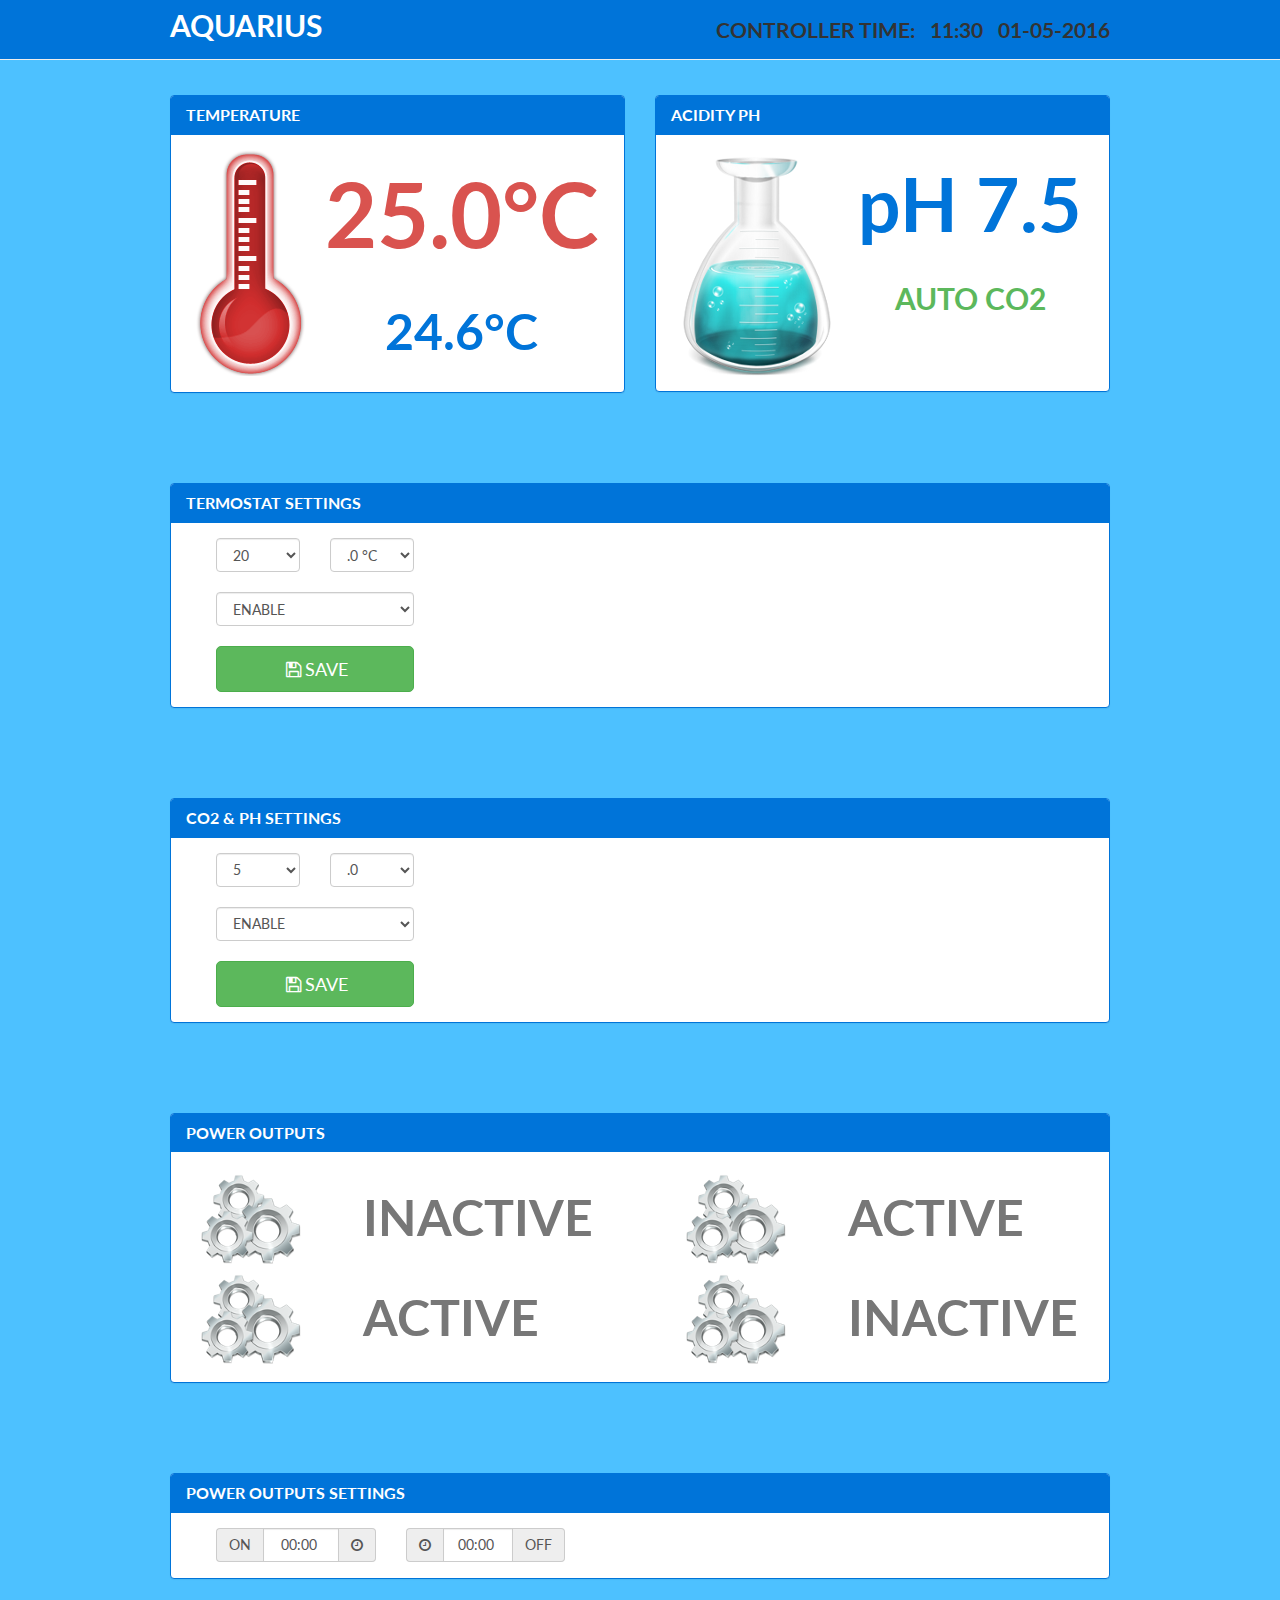
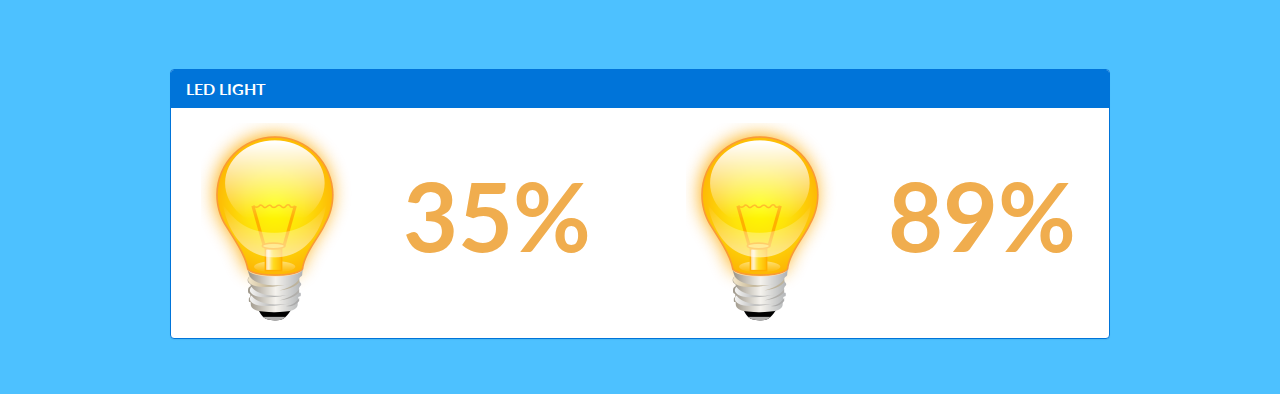
==== strona/index.html @ c43261ed "Fix picker location" ====
<html><head>
    <meta name="keywords" content="">
    <meta name="description" content="Your aqua controller">
    <title>AQUARIUS</title>
    <meta charset="utf-8">
    <meta name="viewport" content="width=device-width, initial-scale=1">
    <script type="text/javascript" src="bootstrap/jquery.min.js"></script>
    <script type="text/javascript" src="bootstrap/bootstrap.min.js"></script>
    <link href="http://cdnjs.cloudflare.com/ajax/libs/font-awesome/4.3.0/css/font-awesome.min.css" rel="stylesheet" type="text/css">
    <!-- ClockPicker Stylesheet <link rel="stylesheet" type="text/css" href="clock/bootstrap.min.css">-->
    <link rel="stylesheet" type="text/css" href="bootstrap/bootstrap-clockpicker.min.css">
    <script type="text/javascript" src="bootstrap/bootstrap-clockpicker.min.js"></script>
    <link href="style.css" rel="stylesheet" type="text/css">
  </head><body>
    <div class="navbar navbar-default navbar-static-top bg-navibar">
      <div class="container">
        <div class="navbar-header">
          <button type="button" class="navbar-toggle" data-toggle="collapse" data-target="#navbar-ex-collapse">
            <span class="sr-only">Toggle navigation</span>
            <span class="icon-bar"></span>
            <span class="icon-bar"></span>
            <span class="icon-bar"></span>
          </button>
          <a class="navbar-brand logo" href="#testHide" data-toggle="collapse"><span style="color: white"><b>AQUARIUS</b></span></a>
        </div>
        <div class="collapse navbar-collapse" id="navbar-ex-collapse">
          <ul class="nav navbar-nav navbar-right"></ul>
          <p class="lead navbar-right navbar-text" id="date-tx">
            <b>01-05-2016</b>
          </p>
          <p class="lead navbar-right navbar-text" id="hour_tx">
            <b>11:30</b>
          </p>
          <p class="lead navbar-right navbar-text">
            <b>CONTROLLER TIME:</b>
          </p>
        </div>
      </div>
    </div>
    <div class="section section-info text-justify bg-navibar">
      <div class="container">
        <div class="row">
          <div class="col-md-6 ">
            <div class="panel panel-primary">
              <div class="panel-heading">
                <h3 class="panel-title">
                  <b>TEMPERATURE</b>
                </h3>
              </div>
              <div class="panel-body">
                <img src="img\thermometer.png" class="img-responsive pull-left">
                <p id="temp_tx" class="lead text-center text-danger tx-temp">
                  <b>25.0°C</b>
                </p>
                <p class="text-center text-primary tx-thermostat" id="termo_tx">
                  <b>24.6°C</b>
                </p>
              </div>
            </div>
          </div>
          <div class="col-md-6 text-center">
            <div class="panel panel-primary bg-creme">
              <div class="panel-heading">
                <h3 class="panel-title text-left">
                  <b>ACIDITY PH</b>
                </h3>
              </div>
              <div class="panel-body">
                <img src="img\bg_ph.png" class="img-responsive pull-left">
                <p class="text-primary tx-ph" id="ph_tx">
                  <b>pH 7.5</b>
                </p>
                <p class="text-success tx-co2" id="co2_tx">
                  <b>AUTO CO2</b>
                </p>
              </div>
            </div>
          </div>
        </div>
      </div>
    </div>

    <div class="section section-info collapses" id="testHide">
      <div class="container">
        <div class="row">
          <div class="col-md-12">
            <div class="panel panel-primary ">
              <div class="panel-heading">
                <h3 class="panel-title">
                  <b>TERMOSTAT SETTINGS</b>
                </h3>
              </div>
              <div class="panel-body ">
				<div class="container ">	
				  <div class="row">
				  <div class="col-md-6">
     
					<div class="col-md-3">
					  <select class="form-control">
                        <option>20</option>
                        <option>21</option>
                        <option>22</option>
                        <option>23</option>
                        <option>24</option>
                        <option>25</option>
                        <option>26</option>
                        <option>27</option>
                        <option>28</option>
                        <option>29</option>
                        <option>30</option>
                        <option>31</option>
                        <option>32</option>
                        <option>33</option>
                        <option>34</option>
                        <option>35</option>
                      </select>
					</div>
      
                    <div class="col-md-3">
                      <select class="form-control">
                        <option>.0 °C</option>
                        <option>.1 °C</option>
                        <option>.2 °C</option>
                        <option>.3 °C</option>
                        <option>.4 °C</option>
                        <option>.5 °C</option>
                        <option>.6 °C</option>
                        <option>.7 °C</option>
                        <option>.8 °C</option>
                        <option>.9 °C</option>
                      </select>
                    </div>
                  </div>
				  </div>
  
  				  <br/>
				  <div class="row">
				  <div class="col-md-6">

					<div class="col-md-6">
                      <select class="form-control">
                        <option>ENABLE</option>
                        <option>DISABLE</option>
                      </select>
					</div>
				  </div>
				  </div>
					
				  <br />
				  <div class="row">
				  <div class="col-md-6">
					
					<div class="col-md-6">
					  <button type="submit" class="btn btn-block btn-lg btn-success">
                        <i class="fa fa-fw fa-md fa-save"></i>SAVE</button>
					</div>
				  </div>
				  </div>


				  </div>
				</div>
				</div>
			  </div>
			</div>
		  </div>
		</div>
	</div>
	
    <div class="section section-info">
        <div class="container ">
          <div class="row ">
            <div class="col-md-12 ">
              <div class="panel panel-primary " id="ph_settings ">
                <div class="panel-heading ">
                  <h3 class="panel-title ">
                    <b>CO2 &amp; PH SETTINGS</b>
                  </h3>
                </div>
                <div class="panel-body ">
                  <div class="container ">	
				  <div class="row">
				  <div class="col-md-6">
					
					<div class="col-md-3">
					  <select class="form-control">
						<option>5</option>
						<option>6</option>
						<option>7</option>
						<option>8</option>
						<option>9</option>
						<option>10</option>
					  </select>
					</div>
					
					<div class="col-md-3">
                      <select class="form-control">
                        <option>.0</option>
                        <option>.5</option>
                      </select>
					</div>

					</div>
                    </div>
					<br/>
				  <div class="row">
				  <div class="col-md-6">

					<div class="col-md-6">
                      <select class="form-control">
                        <option>ENABLE</option>
                        <option>DISABLE</option>
                      </select>
					</div>
				  </div>
				  </div>
					
				  <br />
				  <div class="row">
				  <div class="col-md-6">
					
					<div class="col-md-6">
					  <button type="submit" class="btn btn-block btn-lg btn-success">
                        <i class="fa fa-fw fa-md fa-save"></i>SAVE</button>
					</div>
				  </div>
				  </div>


				  </div>
				</div>
				</div>
			  </div>
			</div>
		  </div>
		</div>
	</div>
	

	
	
    <div class="section section-info">

        <div class="container ">
          <div class="row ">
            <div class="col-md-12 ">
              <div class="panel panel-primary " id="power_out ">
                <div class="panel-heading ">
                  <h3 class="panel-title ">
                    <b>POWER OUTPUTS</b>
                  </h3>
                </div>
                <div class="panel-body ">
                  <div class="container ">
                    <div class="row ">
                      <div class="col-md-6 ">
                        <div class="row ">
                          <div class="col-md-4 ">
                            <img src="img\settings2.png " class="img-responsive
        pull-left ">
                          </div>
                          <div class="col-md-7 ">
                            <p class="text-muted tx-out " id="out1_tx ">
                              <b>INACTIVE</b>
                            </p>
                          </div>
                        </div>
                        <div class="row ">
                          <div class="col-md-4 ">
                            <img src="img\settings2.png " class="img-responsive
        pull-left ">
                          </div>
                          <div class="col-md-7 ">
                            <p class="text-muted tx-out " id="out2_tx ">
                              <b>ACTIVE</b>
                            </p>
                          </div>
                        </div>
                      </div>
                      <div class="col-md-6 ">
                        <div class="row ">
                          <div class="col-md-4 ">
                            <img src="img\settings2.png " class="img-responsive
        pull-left ">
                          </div>
                          <div class="col-md-7 ">
                            <p class="text-muted tx-out " id="out3_tx ">
                              <b>ACTIVE</b>
                            </p>
                          </div>
                        </div>
                        <div class="row ">
                          <div class="col-md-4 ">
                            <img src="img\settings2.png " class="img-responsive
        pull-left ">
                          </div>
                          <div class="col-md-7 ">
                            <p class="text-muted tx-out " id="out4_tx ">
                              <b>INACTIVE</b>
                            </p>
                          </div>
                        </div>
                      </div>
                    </div>
                  </div>
                </div>
              </div>
            </div>
          </div>
        </div>
      </div>
      <div class="section section-info " id="power_out_settings ">
        <div class="container ">
          <div class="row ">
            <div class="col-md-12 ">
              <div class="panel panel-primary " id="power_out ">
                <div class="panel-heading ">
                  <h3 class="panel-title ">
                    <b>POWER OUTPUTS SETTINGS</b>
                  </h3>
                </div>
                <div class="panel-body ">
                  <div class="container ">
                    <div class="row ">
                      <div class="col-md-6 ">
                          <div class="col-md-5 ">
                            <div class="input-group clockpicker" data-placement="bottom" data-align="top" data-autoclose="true">
                              <span class="input-group-addon ">ON</span>
                              <input type="text " class="form-control text-center " value="00:00 "/>
                              <span class="input-group-addon fa fa-2x fa-clock-o fa-fw text-primary "></span>
                            </div>
                          </div>

                          <div class="col-md-5 ">
                            <div class="input-group clockpicker" data-placement="bottom" data-align="top" data-autoclose="true">
                              <span class="input-group-addon fa fa-2x fa-clock-o fa-fw text-primary"></span>
                              <input type="text " class="form-control text-center " value="00:00 "/>
                              <span class="input-group-addon ">OFF</span>
                            </div>
                          </div>
					  </div>
					</div>
					
					
					<div class="row ">
					  <div class="col-md-11 "></div>
					</div>
                    </div>
                  </div>
                </div>
              </div>
            </div>
          </div>
        </div>

		
      <div class="section section-info text-justify ">
        <div class="container ">
          <div class="row ">
            <div class="col-md-12 ">
              <div class="panel panel-primary " id="power_out ">
                <div class="panel-heading ">
                  <h3 class="panel-title ">
                    <b>LED LIGHT</b>
                  </h3>
                </div>
                <div class="panel-body ">
                  <div class="container ">
                    <div class="row ">
                      <div class="col-md-6 ">
                        <div class="row ">
                          <div class="col-md-5 ">
                            <img src="img\led1.png " class="img-responsive
        pull-left ">
                          </div>
                          <div class="col-md-6 ">
                            <p class="text-left text-warning tx-led
        " id="led1_tx ">
                              <b>35%</b>
                            </p>
                          </div>
                        </div>
                      </div>
                      <div class="col-md-6 ">
                        <div class="row ">
                          <div class="col-md-5 ">
                            <img src="img\led1.png " class="img-responsive
        pull-left ">
                          </div>
                          <div class="col-md-5 ">
                            <p class="text-left text-warning tx-led
        " id="led2_tx ">
                              <b>89%</b>
                            </p>
                          </div>
                        </div>
                      </div>
                    </div>
                  </div>
                </div>
              </div>
            </div>
          </div>
        </div>
      </div>
      <script type="text/javascript ">
        $('.clockpicker').clockpicker();
      </script>
    
  

</body></html>
---- strona/style.css ----
@import url('https://fonts.googleapis.com/css?family=Lato|Lato');
/*!
 * Default theme for Pingendo 
 * Homepage: http://pingendo.com  
 * Copyright 2015 Pingendo 
 * Licensed under MIT 
 * Based on Bootstrap v3.3.4
*/
/* Add custom CSS classes here 
 * 
 * img {
 *   box-shadow : 0px 0px 10px black !important;
 * }
*/
/*! normalize.css v3.0.2 | MIT License | git.io/normalize */
html {
  font-family: sans-serif;
  -ms-text-size-adjust: 100%;
  -webkit-text-size-adjust: 100%;
}
body {
  margin: 0;
}
article,
aside,
details,
figcaption,
figure,
footer,
header,
hgroup,
main,
menu,
nav,
section,
summary {
  display: block;
}
audio,
canvas,
progress,
video {
  display: inline-block;
  vertical-align: baseline;
}
audio:not([controls]) {
  display: none;
  height: 0;
}
[hidden],
template {
  display: none;
}
a {
  background-color: transparent;
}
a:active,
a:hover {
  outline: 0;
}
abbr[title] {
  border-bottom: 1px dotted;
}
b,
strong {
  font-weight: bold;
}
dfn {
  font-style: italic;
}
h1 {
  font-size: 2em;
  margin: 0.67em 0;
}
mark {
  background: #ff0;
  color: #000;
}
small {
  font-size: 80%;
}
sub,
sup {
  font-size: 75%;
  line-height: 0;
  position: relative;
  vertical-align: baseline;
}
sup {
  top: -0.5em;
}
sub {
  bottom: -0.25em;
}
img {
  border: 0;
}
svg:not(:root) {
  overflow: hidden;
}
figure {
  margin: 1em 40px;
}
hr {
  -moz-box-sizing: content-box;
  box-sizing: content-box;
  height: 0;
}
pre {
  overflow: auto;
}
code,
kbd,
pre,
samp {
  font-family: monospace, monospace;
  font-size: 1em;
}
button,
input,
optgroup,
select,
textarea {
  color: inherit;
  font: inherit;
  margin: 0;
}
button {
  overflow: visible;
}
button,
select {
  text-transform: none;
}
button,
html input[type="button"],
input[type="reset"],
input[type="submit"] {
  -webkit-appearance: button;
  cursor: pointer;
}
button[disabled],
html input[disabled] {
  cursor: default;
}
button::-moz-focus-inner,
input::-moz-focus-inner {
  border: 0;
  padding: 0;
}
input {
  line-height: normal;
}
input[type="checkbox"],
input[type="radio"] {
  box-sizing: border-box;
  padding: 0;
}
input[type="number"]::-webkit-inner-spin-button,
input[type="number"]::-webkit-outer-spin-button {
  height: auto;
}
input[type="search"] {
  -webkit-appearance: textfield;
  -moz-box-sizing: content-box;
  -webkit-box-sizing: content-box;
  box-sizing: content-box;
}
input[type="search"]::-webkit-search-cancel-button,
input[type="search"]::-webkit-search-decoration {
  -webkit-appearance: none;
}
fieldset {
  border: 1px solid #c0c0c0;
  margin: 0 2px;
  padding: 0.35em 0.625em 0.75em;
}
legend {
  border: 0;
  padding: 0;
}
textarea {
  overflow: auto;
}
optgroup {
  font-weight: bold;
}
table {
  border-collapse: collapse;
  border-spacing: 0;
}
td,
th {
  padding: 0;
}
/*! Source: https://github.com/h5bp/html5-boilerplate/blob/master/src/css/main.css */
@media print {
  *,
  *:before,
  *:after {
    background: transparent !important;
    color: #000 !important;
    box-shadow: none !important;
    text-shadow: none !important;
  }
  a,
  a:visited {
    text-decoration: underline;
  }
  a[href]:after {
    content: " (" attr(href) ")";
  }
  abbr[title]:after {
    content: " (" attr(title) ")";
  }
  a[href^="#"]:after,
  a[href^="javascript:"]:after {
    content: "";
  }
  pre,
  blockquote {
    border: 1px solid #999;
    page-break-inside: avoid;
  }
  thead {
    display: table-header-group;
  }
  tr,
  img {
    page-break-inside: avoid;
  }
  img {
    max-width: 100% !important;
  }
  p,
  h2,
  h3 {
    orphans: 3;
    widows: 3;
  }
  h2,
  h3 {
    page-break-after: avoid;
  }
  select {
    background: #fff !important;
  }
  .navbar {
    display: none;
  }
  .btn > .caret,
  .dropup > .btn > .caret {
    border-top-color: #000 !important;
  }
  .label {
    border: 1px solid #000;
  }
  .table {
    border-collapse: collapse !important;
  }
  .table td,
  .table th {
    background-color: #fff !important;
  }
  .table-bordered th,
  .table-bordered td {
    border: 1px solid #ddd !important;
  }
}
@font-face {
  font-family: 'Glyphicons Halflings';
  src: url('../fonts/glyphicons-halflings-regular.eot');
  src: url('../fonts/glyphicons-halflings-regular.eot?#iefix') format('embedded-opentype'), url('../fonts/glyphicons-halflings-regular.woff2') format('woff2'), url('../fonts/glyphicons-halflings-regular.woff') format('woff'), url('../fonts/glyphicons-halflings-regular.ttf') format('truetype'), url('../fonts/glyphicons-halflings-regular.svg#glyphicons_halflingsregular') format('svg');
}
.glyphicon {
  position: relative;
  top: 1px;
  display: inline-block;
  font-family: 'Glyphicons Halflings';
  font-style: normal;
  font-weight: normal;
  line-height: 1;
  -webkit-font-smoothing: antialiased;
  -moz-osx-font-smoothing: grayscale;
}
.glyphicon-asterisk:before {
  content: "\2a";
}
.glyphicon-plus:before {
  content: "\2b";
}
.glyphicon-euro:before,
.glyphicon-eur:before {
  content: "\20ac";
}
.glyphicon-minus:before {
  content: "\2212";
}
.glyphicon-cloud:before {
  content: "\2601";
}
.glyphicon-envelope:before {
  content: "\2709";
}
.glyphicon-pencil:before {
  content: "\270f";
}
.glyphicon-glass:before {
  content: "\e001";
}
.glyphicon-music:before {
  content: "\e002";
}
.glyphicon-search:before {
  content: "\e003";
}
.glyphicon-heart:before {
  content: "\e005";
}
.glyphicon-star:before {
  content: "\e006";
}
.glyphicon-star-empty:before {
  content: "\e007";
}
.glyphicon-user:before {
  content: "\e008";
}
.glyphicon-film:before {
  content: "\e009";
}
.glyphicon-th-large:before {
  content: "\e010";
}
.glyphicon-th:before {
  content: "\e011";
}
.glyphicon-th-list:before {
  content: "\e012";
}
.glyphicon-ok:before {
  content: "\e013";
}
.glyphicon-remove:before {
  content: "\e014";
}
.glyphicon-zoom-in:before {
  content: "\e015";
}
.glyphicon-zoom-out:before {
  content: "\e016";
}
.glyphicon-off:before {
  content: "\e017";
}
.glyphicon-signal:before {
  content: "\e018";
}
.glyphicon-cog:before {
  content: "\e019";
}
.glyphicon-trash:before {
  content: "\e020";
}
.glyphicon-home:before {
  content: "\e021";
}
.glyphicon-file:before {
  content: "\e022";
}
.glyphicon-time:before {
  content: "\e023";
}
.glyphicon-road:before {
  content: "\e024";
}
.glyphicon-download-alt:before {
  content: "\e025";
}
.glyphicon-download:before {
  content: "\e026";
}
.glyphicon-upload:before {
  content: "\e027";
}
.glyphicon-inbox:before {
  content: "\e028";
}
.glyphicon-play-circle:before {
  content: "\e029";
}
.glyphicon-repeat:before {
  content: "\e030";
}
.glyphicon-refresh:before {
  content: "\e031";
}
.glyphicon-list-alt:before {
  content: "\e032";
}
.glyphicon-lock:before {
  content: "\e033";
}
.glyphicon-flag:before {
  content: "\e034";
}
.glyphicon-headphones:before {
  content: "\e035";
}
.glyphicon-volume-off:before {
  content: "\e036";
}
.glyphicon-volume-down:before {
  content: "\e037";
}
.glyphicon-volume-up:before {
  content: "\e038";
}
.glyphicon-qrcode:before {
  content: "\e039";
}
.glyphicon-barcode:before {
  content: "\e040";
}
.glyphicon-tag:before {
  content: "\e041";
}
.glyphicon-tags:before {
  content: "\e042";
}
.glyphicon-book:before {
  content: "\e043";
}
.glyphicon-bookmark:before {
  content: "\e044";
}
.glyphicon-print:before {
  content: "\e045";
}
.glyphicon-camera:before {
  content: "\e046";
}
.glyphicon-font:before {
  content: "\e047";
}
.glyphicon-bold:before {
  content: "\e048";
}
.glyphicon-italic:before {
  content: "\e049";
}
.glyphicon-text-height:before {
  content: "\e050";
}
.glyphicon-text-width:before {
  content: "\e051";
}
.glyphicon-align-left:before {
  content: "\e052";
}
.glyphicon-align-center:before {
  content: "\e053";
}
.glyphicon-align-right:before {
  content: "\e054";
}
.glyphicon-align-justify:before {
  content: "\e055";
}
.glyphicon-list:before {
  content: "\e056";
}
.glyphicon-indent-left:before {
  content: "\e057";
}
.glyphicon-indent-right:before {
  content: "\e058";
}
.glyphicon-facetime-video:before {
  content: "\e059";
}
.glyphicon-picture:before {
  content: "\e060";
}
.glyphicon-map-marker:before {
  content: "\e062";
}
.glyphicon-adjust:before {
  content: "\e063";
}
.glyphicon-tint:before {
  content: "\e064";
}
.glyphicon-edit:before {
  content: "\e065";
}
.glyphicon-share:before {
  content: "\e066";
}
.glyphicon-check:before {
  content: "\e067";
}
.glyphicon-move:before {
  content: "\e068";
}
.glyphicon-step-backward:before {
  content: "\e069";
}
.glyphicon-fast-backward:before {
  content: "\e070";
}
.glyphicon-backward:before {
  content: "\e071";
}
.glyphicon-play:before {
  content: "\e072";
}
.glyphicon-pause:before {
  content: "\e073";
}
.glyphicon-stop:before {
  content: "\e074";
}
.glyphicon-forward:before {
  content: "\e075";
}
.glyphicon-fast-forward:before {
  content: "\e076";
}
.glyphicon-step-forward:before {
  content: "\e077";
}
.glyphicon-eject:before {
  content: "\e078";
}
.glyphicon-chevron-left:before {
  content: "\e079";
}
.glyphicon-chevron-right:before {
  content: "\e080";
}
.glyphicon-plus-sign:before {
  content: "\e081";
}
.glyphicon-minus-sign:before {
  content: "\e082";
}
.glyphicon-remove-sign:before {
  content: "\e083";
}
.glyphicon-ok-sign:before {
  content: "\e084";
}
.glyphicon-question-sign:before {
  content: "\e085";
}
.glyphicon-info-sign:before {
  content: "\e086";
}
.glyphicon-screenshot:before {
  content: "\e087";
}
.glyphicon-remove-circle:before {
  content: "\e088";
}
.glyphicon-ok-circle:before {
  content: "\e089";
}
.glyphicon-ban-circle:before {
  content: "\e090";
}
.glyphicon-arrow-left:before {
  content: "\e091";
}
.glyphicon-arrow-right:before {
  content: "\e092";
}
.glyphicon-arrow-up:before {
  content: "\e093";
}
.glyphicon-arrow-down:before {
  content: "\e094";
}
.glyphicon-share-alt:before {
  content: "\e095";
}
.glyphicon-resize-full:before {
  content: "\e096";
}
.glyphicon-resize-small:before {
  content: "\e097";
}
.glyphicon-exclamation-sign:before {
  content: "\e101";
}
.glyphicon-gift:before {
  content: "\e102";
}
.glyphicon-leaf:before {
  content: "\e103";
}
.glyphicon-fire:before {
  content: "\e104";
}
.glyphicon-eye-open:before {
  content: "\e105";
}
.glyphicon-eye-close:before {
  content: "\e106";
}
.glyphicon-warning-sign:before {
  content: "\e107";
}
.glyphicon-plane:before {
  content: "\e108";
}
.glyphicon-calendar:before {
  content: "\e109";
}
.glyphicon-random:before {
  content: "\e110";
}
.glyphicon-comment:before {
  content: "\e111";
}
.glyphicon-magnet:before {
  content: "\e112";
}
.glyphicon-chevron-up:before {
  content: "\e113";
}
.glyphicon-chevron-down:before {
  content: "\e114";
}
.glyphicon-retweet:before {
  content: "\e115";
}
.glyphicon-shopping-cart:before {
  content: "\e116";
}
.glyphicon-folder-close:before {
  content: "\e117";
}
.glyphicon-folder-open:before {
  content: "\e118";
}
.glyphicon-resize-vertical:before {
  content: "\e119";
}
.glyphicon-resize-horizontal:before {
  content: "\e120";
}
.glyphicon-hdd:before {
  content: "\e121";
}
.glyphicon-bullhorn:before {
  content: "\e122";
}
.glyphicon-bell:before {
  content: "\e123";
}
.glyphicon-certificate:before {
  content: "\e124";
}
.glyphicon-thumbs-up:before {
  content: "\e125";
}
.glyphicon-thumbs-down:before {
  content: "\e126";
}
.glyphicon-hand-right:before {
  content: "\e127";
}
.glyphicon-hand-left:before {
  content: "\e128";
}
.glyphicon-hand-up:before {
  content: "\e129";
}
.glyphicon-hand-down:before {
  content: "\e130";
}
.glyphicon-circle-arrow-right:before {
  content: "\e131";
}
.glyphicon-circle-arrow-left:before {
  content: "\e132";
}
.glyphicon-circle-arrow-up:before {
  content: "\e133";
}
.glyphicon-circle-arrow-down:before {
  content: "\e134";
}
.glyphicon-globe:before {
  content: "\e135";
}
.glyphicon-wrench:before {
  content: "\e136";
}
.glyphicon-tasks:before {
  content: "\e137";
}
.glyphicon-filter:before {
  content: "\e138";
}
.glyphicon-briefcase:before {
  content: "\e139";
}
.glyphicon-fullscreen:before {
  content: "\e140";
}
.glyphicon-dashboard:before {
  content: "\e141";
}
.glyphicon-paperclip:before {
  content: "\e142";
}
.glyphicon-heart-empty:before {
  content: "\e143";
}
.glyphicon-link:before {
  content: "\e144";
}
.glyphicon-phone:before {
  content: "\e145";
}
.glyphicon-pushpin:before {
  content: "\e146";
}
.glyphicon-usd:before {
  content: "\e148";
}
.glyphicon-gbp:before {
  content: "\e149";
}
.glyphicon-sort:before {
  content: "\e150";
}
.glyphicon-sort-by-alphabet:before {
  content: "\e151";
}
.glyphicon-sort-by-alphabet-alt:before {
  content: "\e152";
}
.glyphicon-sort-by-order:before {
  content: "\e153";
}
.glyphicon-sort-by-order-alt:before {
  content: "\e154";
}
.glyphicon-sort-by-attributes:before {
  content: "\e155";
}
.glyphicon-sort-by-attributes-alt:before {
  content: "\e156";
}
.glyphicon-unchecked:before {
  content: "\e157";
}
.glyphicon-expand:before {
  content: "\e158";
}
.glyphicon-collapse-down:before {
  content: "\e159";
}
.glyphicon-collapse-up:before {
  content: "\e160";
}
.glyphicon-log-in:before {
  content: "\e161";
}
.glyphicon-flash:before {
  content: "\e162";
}
.glyphicon-log-out:before {
  content: "\e163";
}
.glyphicon-new-window:before {
  content: "\e164";
}
.glyphicon-record:before {
  content: "\e165";
}
.glyphicon-save:before {
  content: "\e166";
}
.glyphicon-open:before {
  content: "\e167";
}
.glyphicon-saved:before {
  content: "\e168";
}
.glyphicon-import:before {
  content: "\e169";
}
.glyphicon-export:before {
  content: "\e170";
}
.glyphicon-send:before {
  content: "\e171";
}
.glyphicon-floppy-disk:before {
  content: "\e172";
}
.glyphicon-floppy-saved:before {
  content: "\e173";
}
.glyphicon-floppy-remove:before {
  content: "\e174";
}
.glyphicon-floppy-save:before {
  content: "\e175";
}
.glyphicon-floppy-open:before {
  content: "\e176";
}
.glyphicon-credit-card:before {
  content: "\e177";
}
.glyphicon-transfer:before {
  content: "\e178";
}
.glyphicon-cutlery:before {
  content: "\e179";
}
.glyphicon-header:before {
  content: "\e180";
}
.glyphicon-compressed:before {
  content: "\e181";
}
.glyphicon-earphone:before {
  content: "\e182";
}
.glyphicon-phone-alt:before {
  content: "\e183";
}
.glyphicon-tower:before {
  content: "\e184";
}
.glyphicon-stats:before {
  content: "\e185";
}
.glyphicon-sd-video:before {
  content: "\e186";
}
.glyphicon-hd-video:before {
  content: "\e187";
}
.glyphicon-subtitles:before {
  content: "\e188";
}
.glyphicon-sound-stereo:before {
  content: "\e189";
}
.glyphicon-sound-dolby:before {
  content: "\e190";
}
.glyphicon-sound-5-1:before {
  content: "\e191";
}
.glyphicon-sound-6-1:before {
  content: "\e192";
}
.glyphicon-sound-7-1:before {
  content: "\e193";
}
.glyphicon-copyright-mark:before {
  content: "\e194";
}
.glyphicon-registration-mark:before {
  content: "\e195";
}
.glyphicon-cloud-download:before {
  content: "\e197";
}
.glyphicon-cloud-upload:before {
  content: "\e198";
}
.glyphicon-tree-conifer:before {
  content: "\e199";
}
.glyphicon-tree-deciduous:before {
  content: "\e200";
}
.glyphicon-cd:before {
  content: "\e201";
}
.glyphicon-save-file:before {
  content: "\e202";
}
.glyphicon-open-file:before {
  content: "\e203";
}
.glyphicon-level-up:before {
  content: "\e204";
}
.glyphicon-copy:before {
  content: "\e205";
}
.glyphicon-paste:before {
  content: "\e206";
}
.glyphicon-alert:before {
  content: "\e209";
}
.glyphicon-equalizer:before {
  content: "\e210";
}
.glyphicon-king:before {
  content: "\e211";
}
.glyphicon-queen:before {
  content: "\e212";
}
.glyphicon-pawn:before {
  content: "\e213";
}
.glyphicon-bishop:before {
  content: "\e214";
}
.glyphicon-knight:before {
  content: "\e215";
}
.glyphicon-baby-formula:before {
  content: "\e216";
}
.glyphicon-tent:before {
  content: "\26fa";
}
.glyphicon-blackboard:before {
  content: "\e218";
}
.glyphicon-bed:before {
  content: "\e219";
}
.glyphicon-apple:before {
  content: "\f8ff";
}
.glyphicon-erase:before {
  content: "\e221";
}
.glyphicon-hourglass:before {
  content: "\231b";
}
.glyphicon-lamp:before {
  content: "\e223";
}
.glyphicon-duplicate:before {
  content: "\e224";
}
.glyphicon-piggy-bank:before {
  content: "\e225";
}
.glyphicon-scissors:before {
  content: "\e226";
}
.glyphicon-bitcoin:before {
  content: "\e227";
}
.glyphicon-btc:before {
  content: "\e227";
}
.glyphicon-xbt:before {
  content: "\e227";
}
.glyphicon-yen:before {
  content: "\00a5";
}
.glyphicon-jpy:before {
  content: "\00a5";
}
.glyphicon-ruble:before {
  content: "\20bd";
}
.glyphicon-rub:before {
  content: "\20bd";
}
.glyphicon-scale:before {
  content: "\e230";
}
.glyphicon-ice-lolly:before {
  content: "\e231";
}
.glyphicon-ice-lolly-tasted:before {
  content: "\e232";
}
.glyphicon-education:before {
  content: "\e233";
}
.glyphicon-option-horizontal:before {
  content: "\e234";
}
.glyphicon-option-vertical:before {
  content: "\e235";
}
.glyphicon-menu-hamburger:before {
  content: "\e236";
}
.glyphicon-modal-window:before {
  content: "\e237";
}
.glyphicon-oil:before {
  content: "\e238";
}
.glyphicon-grain:before {
  content: "\e239";
}
.glyphicon-sunglasses:before {
  content: "\e240";
}
.glyphicon-text-size:before {
  content: "\e241";
}
.glyphicon-text-color:before {
  content: "\e242";
}
.glyphicon-text-background:before {
  content: "\e243";
}
.glyphicon-object-align-top:before {
  content: "\e244";
}
.glyphicon-object-align-bottom:before {
  content: "\e245";
}
.glyphicon-object-align-horizontal:before {
  content: "\e246";
}
.glyphicon-object-align-left:before {
  content: "\e247";
}
.glyphicon-object-align-vertical:before {
  content: "\e248";
}
.glyphicon-object-align-right:before {
  content: "\e249";
}
.glyphicon-triangle-right:before {
  content: "\e250";
}
.glyphicon-triangle-left:before {
  content: "\e251";
}
.glyphicon-triangle-bottom:before {
  content: "\e252";
}
.glyphicon-triangle-top:before {
  content: "\e253";
}
.glyphicon-console:before {
  content: "\e254";
}
.glyphicon-superscript:before {
  content: "\e255";
}
.glyphicon-subscript:before {
  content: "\e256";
}
.glyphicon-menu-left:before {
  content: "\e257";
}
.glyphicon-menu-right:before {
  content: "\e258";
}
.glyphicon-menu-down:before {
  content: "\e259";
}
.glyphicon-menu-up:before {
  content: "\e260";
}
* {
  -webkit-box-sizing: border-box;
  -moz-box-sizing: border-box;
  box-sizing: border-box;
}
*:before,
*:after {
  -webkit-box-sizing: border-box;
  -moz-box-sizing: border-box;
  box-sizing: border-box;
}
html {
  font-size: 10px;
  -webkit-tap-highlight-color: rgba(0, 0, 0, 0);
}
body {
  font-family: Lato;
  font-size: 14px;
  line-height: 1.42857143;
  color: #333333;
  background-color: #ffffff;
}
input,
button,
select,
textarea {
  font-family: inherit;
  font-size: inherit;
  line-height: inherit;
}
a {
  color: #0074d9;
  text-decoration: none;
}
a:hover,
a:focus {
  color: #004b8d;
  text-decoration: underline;
}
a:focus {
  outline: thin dotted;
  outline: 5px auto -webkit-focus-ring-color;
  outline-offset: -2px;
}
figure {
  margin: 0;
}
img {
  vertical-align: middle;
}
.img-responsive,
.thumbnail > img,
.thumbnail a > img,
.carousel-inner > .item > img,
.carousel-inner > .item > a > img {
  display: block;
  max-width: 100%;
  height: auto;
}
.img-rounded {
  border-radius: 5px;
}
.img-thumbnail {
  padding: 4px;
  line-height: 1.42857143;
  background-color: #ffffff;
  border: 1px solid #dddddd;
  border-radius: 4px;
  -webkit-transition: all 0.2s ease-in-out;
  -o-transition: all 0.2s ease-in-out;
  transition: all 0.2s ease-in-out;
  display: inline-block;
  max-width: 100%;
  height: auto;
}
.img-circle {
  border-radius: 50%;
}
hr {
  margin-top: 20px;
  margin-bottom: 20px;
  border: 0;
  border-top: 1px solid #eeeeee;
}
.sr-only {
  position: absolute;
  width: 1px;
  height: 1px;
  margin: -1px;
  padding: 0;
  overflow: hidden;
  clip: rect(0, 0, 0, 0);
  border: 0;
}
.sr-only-focusable:active,
.sr-only-focusable:focus {
  position: static;
  width: auto;
  height: auto;
  margin: 0;
  overflow: visible;
  clip: auto;
}
[role="button"] {
  cursor: pointer;
}
h1,
h2,
h3,
h4,
h5,
h6,
.h1,
.h2,
.h3,
.h4,
.h5,
.h6 {
  font-family: Lato;
  font-weight: 500;
  line-height: 1.1;
  color: inherit;
}
h1 small,
h2 small,
h3 small,
h4 small,
h5 small,
h6 small,
.h1 small,
.h2 small,
.h3 small,
.h4 small,
.h5 small,
.h6 small,
h1 .small,
h2 .small,
h3 .small,
h4 .small,
h5 .small,
h6 .small,
.h1 .small,
.h2 .small,
.h3 .small,
.h4 .small,
.h5 .small,
.h6 .small {
  font-weight: normal;
  line-height: 1;
  color: #777777;
}
h1,
.h1,
h2,
.h2,
h3,
.h3 {
  margin-top: 20px;
  margin-bottom: 10px;
}
h1 small,
.h1 small,
h2 small,
.h2 small,
h3 small,
.h3 small,
h1 .small,
.h1 .small,
h2 .small,
.h2 .small,
h3 .small,
.h3 .small {
  font-size: 65%;
}
h4,
.h4,
h5,
.h5,
h6,
.h6 {
  margin-top: 10px;
  margin-bottom: 10px;
}
h4 small,
.h4 small,
h5 small,
.h5 small,
h6 small,
.h6 small,
h4 .small,
.h4 .small,
h5 .small,
.h5 .small,
h6 .small,
.h6 .small {
  font-size: 75%;
}
h1,
.h1 {
  font-size: 36px;
}
h2,
.h2 {
  font-size: 30px;
}
h3,
.h3 {
  font-size: 24px;
}
h4,
.h4 {
  font-size: 18px;
}
h5,
.h5 {
  font-size: 14px;
}
h6,
.h6 {
  font-size: 12px;
}
p {
  margin: 0 0 10px;
}
.lead {
  margin-bottom: 20px;
  font-size: 16px;
  font-weight: 300;
  line-height: 1.4;
}
@media (min-width: 768px) {
  .lead {
    font-size: 21px;
  }
}
small,
.small {
  font-size: 85%;
}
mark,
.mark {
  background-color: #f8d9ac;
  padding: .2em;
}
.text-left {
  text-align: left;
}
.text-right {
  text-align: right;
}
.text-center {
  text-align: center;
}
.text-justify {
  text-align: justify;
}
.text-nowrap {
  white-space: nowrap;
}
.text-lowercase {
  text-transform: lowercase;
}
.text-uppercase {
  text-transform: uppercase;
}
.text-capitalize {
  text-transform: capitalize;
}
.text-muted {
  color: #777777;
}
.text-primary {
  color: #0074d9;
}
a.text-primary:hover {
  color: #0059a6;
}
.text-success {
  color: #5cb85c;
}
a.text-success:hover {
  color: #449d44;
}
.text-info {
  color: #4dc1ff;
}
a.text-info:hover {
  color: #1aafff;
}
.text-warning {
  color: #f0ad4e;
}
a.text-warning:hover {
  color: #ec971f;
}
.text-danger {
  color: #d9534f;
}
a.text-danger:hover {
  color: #c9302c;
}
.bg-primary {
  color: #fff;
  background-color: #0074d9;
}
a.bg-primary:hover {
  background-color: #0059a6;
}
.bg-success {
  background-color: #a3d7a3;
}
a.bg-success:hover {
  background-color: #80c780;
}
.bg-info {
  background-color: #b3e5ff;
}
a.bg-info:hover {
  background-color: #80d3ff;
}
.bg-warning {
  background-color: #f8d9ac;
}
a.bg-warning:hover {
  background-color: #f4c37d;
}
.bg-danger {
  background-color: #eba5a3;
}
a.bg-danger:hover {
  background-color: #e27c79;
}
.page-header {
  padding-bottom: 9px;
  margin: 40px 0 20px;
  border-bottom: 1px solid #eeeeee;
}
ul,
ol {
  margin-top: 0;
  margin-bottom: 10px;
}
ul ul,
ol ul,
ul ol,
ol ol {
  margin-bottom: 0;
}
.list-unstyled {
  padding-left: 0;
  list-style: none;
}
.list-inline {
  padding-left: 0;
  list-style: none;
  margin-left: -5px;
}
.list-inline > li {
  display: inline-block;
  padding-left: 5px;
  padding-right: 5px;
}
dl {
  margin-top: 0;
  margin-bottom: 20px;
}
dt,
dd {
  line-height: 1.42857143;
}
dt {
  font-weight: bold;
}
dd {
  margin-left: 0;
}
@media (min-width: 768px) {
  .dl-horizontal dt {
    float: left;
    width: 160px;
    clear: left;
    text-align: right;
    overflow: hidden;
    text-overflow: ellipsis;
    white-space: nowrap;
  }
  .dl-horizontal dd {
    margin-left: 180px;
  }
}
abbr[title],
abbr[data-original-title] {
  cursor: help;
  border-bottom: 1px dotted #777777;
}
.initialism {
  font-size: 90%;
  text-transform: uppercase;
}
blockquote {
  padding: 10px 20px;
  margin: 0 0 20px;
  font-size: 17.5px;
  border-left: 5px solid #eeeeee;
}
blockquote p:last-child,
blockquote ul:last-child,
blockquote ol:last-child {
  margin-bottom: 0;
}
blockquote footer,
blockquote small,
blockquote .small {
  display: block;
  font-size: 80%;
  line-height: 1.42857143;
  color: #777777;
}
blockquote footer:before,
blockquote small:before,
blockquote .small:before {
  content: '\2014 \00A0';
}
.blockquote-reverse,
blockquote.pull-right {
  padding-right: 15px;
  padding-left: 0;
  border-right: 5px solid #eeeeee;
  border-left: 0;
  text-align: right;
}
.blockquote-reverse footer:before,
blockquote.pull-right footer:before,
.blockquote-reverse small:before,
blockquote.pull-right small:before,
.blockquote-reverse .small:before,
blockquote.pull-right .small:before {
  content: '';
}
.blockquote-reverse footer:after,
blockquote.pull-right footer:after,
.blockquote-reverse small:after,
blockquote.pull-right small:after,
.blockquote-reverse .small:after,
blockquote.pull-right .small:after {
  content: '\00A0 \2014';
}
address {
  margin-bottom: 20px;
  font-style: normal;
  line-height: 1.42857143;
}
code,
kbd,
pre,
samp {
  font-family: Menlo, Monaco, Consolas, "Courier New", monospace;
}
code {
  padding: 2px 4px;
  font-size: 90%;
  color: #c7254e;
  background-color: #f9f2f4;
  border-radius: 4px;
}
kbd {
  padding: 2px 4px;
  font-size: 90%;
  color: #ffffff;
  background-color: #333333;
  border-radius: 2px;
  box-shadow: inset 0 -1px 0 rgba(0, 0, 0, 0.25);
}
kbd kbd {
  padding: 0;
  font-size: 100%;
  font-weight: bold;
  box-shadow: none;
}
pre {
  display: block;
  padding: 9.5px;
  margin: 0 0 10px;
  font-size: 13px;
  line-height: 1.42857143;
  word-break: break-all;
  word-wrap: break-word;
  color: #333333;
  background-color: #f5f5f5;
  border: 1px solid #cccccc;
  border-radius: 4px;
}
pre code {
  padding: 0;
  font-size: inherit;
  color: inherit;
  white-space: pre-wrap;
  background-color: transparent;
  border-radius: 0;
}
.pre-scrollable {
  max-height: 340px;
  overflow-y: scroll;
}
.container {
  margin-right: auto;
  margin-left: auto;
  padding-left: 15px;
  padding-right: 15px;
}
@media (min-width: 768px) {
  .container {
    width: 750px;
  }
}
@media (min-width: 992px) {
  .container {
    width: 970px;
  }
}
@media (min-width: 1200px) {
  .container {
    width: 970px;
  }
}
.container-fluid {
  margin-right: auto;
  margin-left: auto;
  padding-left: 15px;
  padding-right: 15px;
}
.row {
  margin-left: -15px;
  margin-right: -15px;
}
.col-xs-1, .col-sm-1, .col-md-1, .col-lg-1, .col-xs-2, .col-sm-2, .col-md-2, .col-lg-2, .col-xs-3, .col-sm-3, .col-md-3, .col-lg-3, .col-xs-4, .col-sm-4, .col-md-4, .col-lg-4, .col-xs-5, .col-sm-5, .col-md-5, .col-lg-5, .col-xs-6, .col-sm-6, .col-md-6, .col-lg-6, .col-xs-7, .col-sm-7, .col-md-7, .col-lg-7, .col-xs-8, .col-sm-8, .col-md-8, .col-lg-8, .col-xs-9, .col-sm-9, .col-md-9, .col-lg-9, .col-xs-10, .col-sm-10, .col-md-10, .col-lg-10, .col-xs-11, .col-sm-11, .col-md-11, .col-lg-11, .col-xs-12, .col-sm-12, .col-md-12, .col-lg-12 {
  position: relative;
  min-height: 1px;
  padding-left: 15px;
  padding-right: 15px;
}
.col-xs-1, .col-xs-2, .col-xs-3, .col-xs-4, .col-xs-5, .col-xs-6, .col-xs-7, .col-xs-8, .col-xs-9, .col-xs-10, .col-xs-11, .col-xs-12 {
  float: left;
}
.col-xs-12 {
  width: 100%;
}
.col-xs-11 {
  width: 91.66666667%;
}
.col-xs-10 {
  width: 83.33333333%;
}
.col-xs-9 {
  width: 75%;
}
.col-xs-8 {
  width: 66.66666667%;
}
.col-xs-7 {
  width: 58.33333333%;
}
.col-xs-6 {
  width: 50%;
}
.col-xs-5 {
  width: 41.66666667%;
}
.col-xs-4 {
  width: 33.33333333%;
}
.col-xs-3 {
  width: 25%;
}
.col-xs-2 {
  width: 16.66666667%;
}
.col-xs-1 {
  width: 8.33333333%;
}
.col-xs-pull-12 {
  right: 100%;
}
.col-xs-pull-11 {
  right: 91.66666667%;
}
.col-xs-pull-10 {
  right: 83.33333333%;
}
.col-xs-pull-9 {
  right: 75%;
}
.col-xs-pull-8 {
  right: 66.66666667%;
}
.col-xs-pull-7 {
  right: 58.33333333%;
}
.col-xs-pull-6 {
  right: 50%;
}
.col-xs-pull-5 {
  right: 41.66666667%;
}
.col-xs-pull-4 {
  right: 33.33333333%;
}
.col-xs-pull-3 {
  right: 25%;
}
.col-xs-pull-2 {
  right: 16.66666667%;
}
.col-xs-pull-1 {
  right: 8.33333333%;
}
.col-xs-pull-0 {
  right: auto;
}
.col-xs-push-12 {
  left: 100%;
}
.col-xs-push-11 {
  left: 91.66666667%;
}
.col-xs-push-10 {
  left: 83.33333333%;
}
.col-xs-push-9 {
  left: 75%;
}
.col-xs-push-8 {
  left: 66.66666667%;
}
.col-xs-push-7 {
  left: 58.33333333%;
}
.col-xs-push-6 {
  left: 50%;
}
.col-xs-push-5 {
  left: 41.66666667%;
}
.col-xs-push-4 {
  left: 33.33333333%;
}
.col-xs-push-3 {
  left: 25%;
}
.col-xs-push-2 {
  left: 16.66666667%;
}
.col-xs-push-1 {
  left: 8.33333333%;
}
.col-xs-push-0 {
  left: auto;
}
.col-xs-offset-12 {
  margin-left: 100%;
}
.col-xs-offset-11 {
  margin-left: 91.66666667%;
}
.col-xs-offset-10 {
  margin-left: 83.33333333%;
}
.col-xs-offset-9 {
  margin-left: 75%;
}
.col-xs-offset-8 {
  margin-left: 66.66666667%;
}
.col-xs-offset-7 {
  margin-left: 58.33333333%;
}
.col-xs-offset-6 {
  margin-left: 50%;
}
.col-xs-offset-5 {
  margin-left: 41.66666667%;
}
.col-xs-offset-4 {
  margin-left: 33.33333333%;
}
.col-xs-offset-3 {
  margin-left: 25%;
}
.col-xs-offset-2 {
  margin-left: 16.66666667%;
}
.col-xs-offset-1 {
  margin-left: 8.33333333%;
}
.col-xs-offset-0 {
  margin-left: 0%;
}
@media (min-width: 768px) {
  .col-sm-1, .col-sm-2, .col-sm-3, .col-sm-4, .col-sm-5, .col-sm-6, .col-sm-7, .col-sm-8, .col-sm-9, .col-sm-10, .col-sm-11, .col-sm-12 {
    float: left;
  }
  .col-sm-12 {
    width: 100%;
  }
  .col-sm-11 {
    width: 91.66666667%;
  }
  .col-sm-10 {
    width: 83.33333333%;
  }
  .col-sm-9 {
    width: 75%;
  }
  .col-sm-8 {
    width: 66.66666667%;
  }
  .col-sm-7 {
    width: 58.33333333%;
  }
  .col-sm-6 {
    width: 50%;
  }
  .col-sm-5 {
    width: 41.66666667%;
  }
  .col-sm-4 {
    width: 33.33333333%;
  }
  .col-sm-3 {
    width: 25%;
  }
  .col-sm-2 {
    width: 16.66666667%;
  }
  .col-sm-1 {
    width: 8.33333333%;
  }
  .col-sm-pull-12 {
    right: 100%;
  }
  .col-sm-pull-11 {
    right: 91.66666667%;
  }
  .col-sm-pull-10 {
    right: 83.33333333%;
  }
  .col-sm-pull-9 {
    right: 75%;
  }
  .col-sm-pull-8 {
    right: 66.66666667%;
  }
  .col-sm-pull-7 {
    right: 58.33333333%;
  }
  .col-sm-pull-6 {
    right: 50%;
  }
  .col-sm-pull-5 {
    right: 41.66666667%;
  }
  .col-sm-pull-4 {
    right: 33.33333333%;
  }
  .col-sm-pull-3 {
    right: 25%;
  }
  .col-sm-pull-2 {
    right: 16.66666667%;
  }
  .col-sm-pull-1 {
    right: 8.33333333%;
  }
  .col-sm-pull-0 {
    right: auto;
  }
  .col-sm-push-12 {
    left: 100%;
  }
  .col-sm-push-11 {
    left: 91.66666667%;
  }
  .col-sm-push-10 {
    left: 83.33333333%;
  }
  .col-sm-push-9 {
    left: 75%;
  }
  .col-sm-push-8 {
    left: 66.66666667%;
  }
  .col-sm-push-7 {
    left: 58.33333333%;
  }
  .col-sm-push-6 {
    left: 50%;
  }
  .col-sm-push-5 {
    left: 41.66666667%;
  }
  .col-sm-push-4 {
    left: 33.33333333%;
  }
  .col-sm-push-3 {
    left: 25%;
  }
  .col-sm-push-2 {
    left: 16.66666667%;
  }
  .col-sm-push-1 {
    left: 8.33333333%;
  }
  .col-sm-push-0 {
    left: auto;
  }
  .col-sm-offset-12 {
    margin-left: 100%;
  }
  .col-sm-offset-11 {
    margin-left: 91.66666667%;
  }
  .col-sm-offset-10 {
    margin-left: 83.33333333%;
  }
  .col-sm-offset-9 {
    margin-left: 75%;
  }
  .col-sm-offset-8 {
    margin-left: 66.66666667%;
  }
  .col-sm-offset-7 {
    margin-left: 58.33333333%;
  }
  .col-sm-offset-6 {
    margin-left: 50%;
  }
  .col-sm-offset-5 {
    margin-left: 41.66666667%;
  }
  .col-sm-offset-4 {
    margin-left: 33.33333333%;
  }
  .col-sm-offset-3 {
    margin-left: 25%;
  }
  .col-sm-offset-2 {
    margin-left: 16.66666667%;
  }
  .col-sm-offset-1 {
    margin-left: 8.33333333%;
  }
  .col-sm-offset-0 {
    margin-left: 0%;
  }
}
@media (min-width: 992px) {
  .col-md-1, .col-md-2, .col-md-3, .col-md-4, .col-md-5, .col-md-6, .col-md-7, .col-md-8, .col-md-9, .col-md-10, .col-md-11, .col-md-12 {
    float: left;
  }
  .col-md-12 {
    width: 100%;
  }
  .col-md-11 {
    width: 91.66666667%;
  }
  .col-md-10 {
    width: 83.33333333%;
  }
  .col-md-9 {
    width: 75%;
  }
  .col-md-8 {
    width: 66.66666667%;
  }
  .col-md-7 {
    width: 58.33333333%;
  }
  .col-md-6 {
    width: 50%;
  }
  .col-md-5 {
    width: 41.66666667%;
  }
  .col-md-4 {
    width: 33.33333333%;
  }
  .col-md-3 {
    width: 25%;
  }
  .col-md-2 {
    width: 16.66666667%;
  }
  .col-md-1 {
    width: 8.33333333%;
  }
  .col-md-pull-12 {
    right: 100%;
  }
  .col-md-pull-11 {
    right: 91.66666667%;
  }
  .col-md-pull-10 {
    right: 83.33333333%;
  }
  .col-md-pull-9 {
    right: 75%;
  }
  .col-md-pull-8 {
    right: 66.66666667%;
  }
  .col-md-pull-7 {
    right: 58.33333333%;
  }
  .col-md-pull-6 {
    right: 50%;
  }
  .col-md-pull-5 {
    right: 41.66666667%;
  }
  .col-md-pull-4 {
    right: 33.33333333%;
  }
  .col-md-pull-3 {
    right: 25%;
  }
  .col-md-pull-2 {
    right: 16.66666667%;
  }
  .col-md-pull-1 {
    right: 8.33333333%;
  }
  .col-md-pull-0 {
    right: auto;
  }
  .col-md-push-12 {
    left: 100%;
  }
  .col-md-push-11 {
    left: 91.66666667%;
  }
  .col-md-push-10 {
    left: 83.33333333%;
  }
  .col-md-push-9 {
    left: 75%;
  }
  .col-md-push-8 {
    left: 66.66666667%;
  }
  .col-md-push-7 {
    left: 58.33333333%;
  }
  .col-md-push-6 {
    left: 50%;
  }
  .col-md-push-5 {
    left: 41.66666667%;
  }
  .col-md-push-4 {
    left: 33.33333333%;
  }
  .col-md-push-3 {
    left: 25%;
  }
  .col-md-push-2 {
    left: 16.66666667%;
  }
  .col-md-push-1 {
    left: 8.33333333%;
  }
  .col-md-push-0 {
    left: auto;
  }
  .col-md-offset-12 {
    margin-left: 100%;
  }
  .col-md-offset-11 {
    margin-left: 91.66666667%;
  }
  .col-md-offset-10 {
    margin-left: 83.33333333%;
  }
  .col-md-offset-9 {
    margin-left: 75%;
  }
  .col-md-offset-8 {
    margin-left: 66.66666667%;
  }
  .col-md-offset-7 {
    margin-left: 58.33333333%;
  }
  .col-md-offset-6 {
    margin-left: 50%;
  }
  .col-md-offset-5 {
    margin-left: 41.66666667%;
  }
  .col-md-offset-4 {
    margin-left: 33.33333333%;
  }
  .col-md-offset-3 {
    margin-left: 25%;
  }
  .col-md-offset-2 {
    margin-left: 16.66666667%;
  }
  .col-md-offset-1 {
    margin-left: 8.33333333%;
  }
  .col-md-offset-0 {
    margin-left: 0%;
  }
}
@media (min-width: 1200px) {
  .col-lg-1, .col-lg-2, .col-lg-3, .col-lg-4, .col-lg-5, .col-lg-6, .col-lg-7, .col-lg-8, .col-lg-9, .col-lg-10, .col-lg-11, .col-lg-12 {
    float: left;
  }
  .col-lg-12 {
    width: 100%;
  }
  .col-lg-11 {
    width: 91.66666667%;
  }
  .col-lg-10 {
    width: 83.33333333%;
  }
  .col-lg-9 {
    width: 75%;
  }
  .col-lg-8 {
    width: 66.66666667%;
  }
  .col-lg-7 {
    width: 58.33333333%;
  }
  .col-lg-6 {
    width: 50%;
  }
  .col-lg-5 {
    width: 41.66666667%;
  }
  .col-lg-4 {
    width: 33.33333333%;
  }
  .col-lg-3 {
    width: 25%;
  }
  .col-lg-2 {
    width: 16.66666667%;
  }
  .col-lg-1 {
    width: 8.33333333%;
  }
  .col-lg-pull-12 {
    right: 100%;
  }
  .col-lg-pull-11 {
    right: 91.66666667%;
  }
  .col-lg-pull-10 {
    right: 83.33333333%;
  }
  .col-lg-pull-9 {
    right: 75%;
  }
  .col-lg-pull-8 {
    right: 66.66666667%;
  }
  .col-lg-pull-7 {
    right: 58.33333333%;
  }
  .col-lg-pull-6 {
    right: 50%;
  }
  .col-lg-pull-5 {
    right: 41.66666667%;
  }
  .col-lg-pull-4 {
    right: 33.33333333%;
  }
  .col-lg-pull-3 {
    right: 25%;
  }
  .col-lg-pull-2 {
    right: 16.66666667%;
  }
  .col-lg-pull-1 {
    right: 8.33333333%;
  }
  .col-lg-pull-0 {
    right: auto;
  }
  .col-lg-push-12 {
    left: 100%;
  }
  .col-lg-push-11 {
    left: 91.66666667%;
  }
  .col-lg-push-10 {
    left: 83.33333333%;
  }
  .col-lg-push-9 {
    left: 75%;
  }
  .col-lg-push-8 {
    left: 66.66666667%;
  }
  .col-lg-push-7 {
    left: 58.33333333%;
  }
  .col-lg-push-6 {
    left: 50%;
  }
  .col-lg-push-5 {
    left: 41.66666667%;
  }
  .col-lg-push-4 {
    left: 33.33333333%;
  }
  .col-lg-push-3 {
    left: 25%;
  }
  .col-lg-push-2 {
    left: 16.66666667%;
  }
  .col-lg-push-1 {
    left: 8.33333333%;
  }
  .col-lg-push-0 {
    left: auto;
  }
  .col-lg-offset-12 {
    margin-left: 100%;
  }
  .col-lg-offset-11 {
    margin-left: 91.66666667%;
  }
  .col-lg-offset-10 {
    margin-left: 83.33333333%;
  }
  .col-lg-offset-9 {
    margin-left: 75%;
  }
  .col-lg-offset-8 {
    margin-left: 66.66666667%;
  }
  .col-lg-offset-7 {
    margin-left: 58.33333333%;
  }
  .col-lg-offset-6 {
    margin-left: 50%;
  }
  .col-lg-offset-5 {
    margin-left: 41.66666667%;
  }
  .col-lg-offset-4 {
    margin-left: 33.33333333%;
  }
  .col-lg-offset-3 {
    margin-left: 25%;
  }
  .col-lg-offset-2 {
    margin-left: 16.66666667%;
  }
  .col-lg-offset-1 {
    margin-left: 8.33333333%;
  }
  .col-lg-offset-0 {
    margin-left: 0%;
  }
}
table {
  background-color: transparent;
}
caption {
  padding-top: 8px;
  padding-bottom: 8px;
  color: #777777;
  text-align: left;
}
th {
  text-align: left;
}
.table {
  width: 100%;
  max-width: 100%;
  margin-bottom: 20px;
}
.table > thead > tr > th,
.table > tbody > tr > th,
.table > tfoot > tr > th,
.table > thead > tr > td,
.table > tbody > tr > td,
.table > tfoot > tr > td {
  padding: 8px;
  line-height: 1.42857143;
  vertical-align: top;
  border-top: 1px solid #dddddd;
}
.table > thead > tr > th {
  vertical-align: bottom;
  border-bottom: 2px solid #dddddd;
}
.table > caption + thead > tr:first-child > th,
.table > colgroup + thead > tr:first-child > th,
.table > thead:first-child > tr:first-child > th,
.table > caption + thead > tr:first-child > td,
.table > colgroup + thead > tr:first-child > td,
.table > thead:first-child > tr:first-child > td {
  border-top: 0;
}
.table > tbody + tbody {
  border-top: 2px solid #dddddd;
}
.table .table {
  background-color: #ffffff;
}
.table-condensed > thead > tr > th,
.table-condensed > tbody > tr > th,
.table-condensed > tfoot > tr > th,
.table-condensed > thead > tr > td,
.table-condensed > tbody > tr > td,
.table-condensed > tfoot > tr > td {
  padding: 5px;
}
.table-bordered {
  border: 1px solid #dddddd;
}
.table-bordered > thead > tr > th,
.table-bordered > tbody > tr > th,
.table-bordered > tfoot > tr > th,
.table-bordered > thead > tr > td,
.table-bordered > tbody > tr > td,
.table-bordered > tfoot > tr > td {
  border: 1px solid #dddddd;
}
.table-bordered > thead > tr > th,
.table-bordered > thead > tr > td {
  border-bottom-width: 2px;
}
.table-striped > tbody > tr:nth-of-type(odd) {
  background-color: #f9f9f9;
}
.table-hover > tbody > tr:hover {
  background-color: #f5f5f5;
}
table col[class*="col-"] {
  position: static;
  float: none;
  display: table-column;
}
table td[class*="col-"],
table th[class*="col-"] {
  position: static;
  float: none;
  display: table-cell;
}
.table > thead > tr > td.active,
.table > tbody > tr > td.active,
.table > tfoot > tr > td.active,
.table > thead > tr > th.active,
.table > tbody > tr > th.active,
.table > tfoot > tr > th.active,
.table > thead > tr.active > td,
.table > tbody > tr.active > td,
.table > tfoot > tr.active > td,
.table > thead > tr.active > th,
.table > tbody > tr.active > th,
.table > tfoot > tr.active > th {
  background-color: #f5f5f5;
}
.table-hover > tbody > tr > td.active:hover,
.table-hover > tbody > tr > th.active:hover,
.table-hover > tbody > tr.active:hover > td,
.table-hover > tbody > tr:hover > .active,
.table-hover > tbody > tr.active:hover > th {
  background-color: #e8e8e8;
}
.table > thead > tr > td.success,
.table > tbody > tr > td.success,
.table > tfoot > tr > td.success,
.table > thead > tr > th.success,
.table > tbody > tr > th.success,
.table > tfoot > tr > th.success,
.table > thead > tr.success > td,
.table > tbody > tr.success > td,
.table > tfoot > tr.success > td,
.table > thead > tr.success > th,
.table > tbody > tr.success > th,
.table > tfoot > tr.success > th {
  background-color: #a3d7a3;
}
.table-hover > tbody > tr > td.success:hover,
.table-hover > tbody > tr > th.success:hover,
.table-hover > tbody > tr.success:hover > td,
.table-hover > tbody > tr:hover > .success,
.table-hover > tbody > tr.success:hover > th {
  background-color: #91cf91;
}
.table > thead > tr > td.info,
.table > tbody > tr > td.info,
.table > tfoot > tr > td.info,
.table > thead > tr > th.info,
.table > tbody > tr > th.info,
.table > tfoot > tr > th.info,
.table > thead > tr.info > td,
.table > tbody > tr.info > td,
.table > tfoot > tr.info > td,
.table > thead > tr.info > th,
.table > tbody > tr.info > th,
.table > tfoot > tr.info > th {
  background-color: #b3e5ff;
}
.table-hover > tbody > tr > td.info:hover,
.table-hover > tbody > tr > th.info:hover,
.table-hover > tbody > tr.info:hover > td,
.table-hover > tbody > tr:hover > .info,
.table-hover > tbody > tr.info:hover > th {
  background-color: #9adcff;
}
.table > thead > tr > td.warning,
.table > tbody > tr > td.warning,
.table > tfoot > tr > td.warning,
.table > thead > tr > th.warning,
.table > tbody > tr > th.warning,
.table > tfoot > tr > th.warning,
.table > thead > tr.warning > td,
.table > tbody > tr.warning > td,
.table > tfoot > tr.warning > td,
.table > thead > tr.warning > th,
.table > tbody > tr.warning > th,
.table > tfoot > tr.warning > th {
  background-color: #f8d9ac;
}
.table-hover > tbody > tr > td.warning:hover,
.table-hover > tbody > tr > th.warning:hover,
.table-hover > tbody > tr.warning:hover > td,
.table-hover > tbody > tr:hover > .warning,
.table-hover > tbody > tr.warning:hover > th {
  background-color: #f6ce95;
}
.table > thead > tr > td.danger,
.table > tbody > tr > td.danger,
.table > tfoot > tr > td.danger,
.table > thead > tr > th.danger,
.table > tbody > tr > th.danger,
.table > tfoot > tr > th.danger,
.table > thead > tr.danger > td,
.table > tbody > tr.danger > td,
.table > tfoot > tr.danger > td,
.table > thead > tr.danger > th,
.table > tbody > tr.danger > th,
.table > tfoot > tr.danger > th {
  background-color: #eba5a3;
}
.table-hover > tbody > tr > td.danger:hover,
.table-hover > tbody > tr > th.danger:hover,
.table-hover > tbody > tr.danger:hover > td,
.table-hover > tbody > tr:hover > .danger,
.table-hover > tbody > tr.danger:hover > th {
  background-color: #e7908e;
}
.table-responsive {
  overflow-x: auto;
  min-height: 0.01%;
}
@media screen and (max-width: 767px) {
  .table-responsive {
    width: 100%;
    margin-bottom: 15px;
    overflow-y: hidden;
    -ms-overflow-style: -ms-autohiding-scrollbar;
    border: 1px solid #dddddd;
  }
  .table-responsive > .table {
    margin-bottom: 0;
  }
  .table-responsive > .table > thead > tr > th,
  .table-responsive > .table > tbody > tr > th,
  .table-responsive > .table > tfoot > tr > th,
  .table-responsive > .table > thead > tr > td,
  .table-responsive > .table > tbody > tr > td,
  .table-responsive > .table > tfoot > tr > td {
    white-space: nowrap;
  }
  .table-responsive > .table-bordered {
    border: 0;
  }
  .table-responsive > .table-bordered > thead > tr > th:first-child,
  .table-responsive > .table-bordered > tbody > tr > th:first-child,
  .table-responsive > .table-bordered > tfoot > tr > th:first-child,
  .table-responsive > .table-bordered > thead > tr > td:first-child,
  .table-responsive > .table-bordered > tbody > tr > td:first-child,
  .table-responsive > .table-bordered > tfoot > tr > td:first-child {
    border-left: 0;
  }
  .table-responsive > .table-bordered > thead > tr > th:last-child,
  .table-responsive > .table-bordered > tbody > tr > th:last-child,
  .table-responsive > .table-bordered > tfoot > tr > th:last-child,
  .table-responsive > .table-bordered > thead > tr > td:last-child,
  .table-responsive > .table-bordered > tbody > tr > td:last-child,
  .table-responsive > .table-bordered > tfoot > tr > td:last-child {
    border-right: 0;
  }
  .table-responsive > .table-bordered > tbody > tr:last-child > th,
  .table-responsive > .table-bordered > tfoot > tr:last-child > th,
  .table-responsive > .table-bordered > tbody > tr:last-child > td,
  .table-responsive > .table-bordered > tfoot > tr:last-child > td {
    border-bottom: 0;
  }
}
fieldset {
  padding: 0;
  margin: 0;
  border: 0;
  min-width: 0;
}
legend {
  display: block;
  width: 100%;
  padding: 0;
  margin-bottom: 20px;
  font-size: 21px;
  line-height: inherit;
  color: #333333;
  border: 0;
  border-bottom: 1px solid #e5e5e5;
}
label {
  display: inline-block;
  max-width: 100%;
  margin-bottom: 5px;
  font-weight: bold;
}
input[type="search"] {
  -webkit-box-sizing: border-box;
  -moz-box-sizing: border-box;
  box-sizing: border-box;
}
input[type="radio"],
input[type="checkbox"] {
  margin: 4px 0 0;
  margin-top: 1px \9;
  line-height: normal;
}
input[type="file"] {
  display: block;
}
input[type="range"] {
  display: block;
  width: 100%;
}
select[multiple],
select[size] {
  height: auto;
}
input[type="file"]:focus,
input[type="radio"]:focus,
input[type="checkbox"]:focus {
  outline: thin dotted;
  outline: 5px auto -webkit-focus-ring-color;
  outline-offset: -2px;
}
output {
  display: block;
  padding-top: 7px;
  font-size: 14px;
  line-height: 1.42857143;
  color: #555555;
}
.form-control {
  display: block;
  width: 100%;
  height: 34px;
  padding: 6px 12px;
  font-size: 14px;
  line-height: 1.42857143;
  color: #555555;
  background-color: #ffffff;
  background-image: none;
  border: 1px solid #cccccc;
  border-radius: 4px;
  -webkit-box-shadow: inset 0 1px 1px rgba(0, 0, 0, 0.075);
  box-shadow: inset 0 1px 1px rgba(0, 0, 0, 0.075);
  -webkit-transition: border-color ease-in-out .15s, box-shadow ease-in-out .15s;
  -o-transition: border-color ease-in-out .15s, box-shadow ease-in-out .15s;
  transition: border-color ease-in-out .15s, box-shadow ease-in-out .15s;
}
.form-control:focus {
  border-color: #66afe9;
  outline: 0;
  -webkit-box-shadow: inset 0 1px 1px rgba(0,0,0,.075), 0 0 8px rgba(102, 175, 233, 0.6);
  box-shadow: inset 0 1px 1px rgba(0,0,0,.075), 0 0 8px rgba(102, 175, 233, 0.6);
}
.form-control::-moz-placeholder {
  color: #999999;
  opacity: 1;
}
.form-control:-ms-input-placeholder {
  color: #999999;
}
.form-control::-webkit-input-placeholder {
  color: #999999;
}
.form-control[disabled],
.form-control[readonly],
fieldset[disabled] .form-control {
  background-color: #eeeeee;
  opacity: 1;
}
.form-control[disabled],
fieldset[disabled] .form-control {
  cursor: not-allowed;
}
textarea.form-control {
  height: auto;
}
input[type="search"] {
  -webkit-appearance: none;
}
@media screen and (-webkit-min-device-pixel-ratio: 0) {
  input[type="date"],
  input[type="time"],
  input[type="datetime-local"],
  input[type="month"] {
    line-height: 34px;
  }
  input[type="date"].input-sm,
  input[type="time"].input-sm,
  input[type="datetime-local"].input-sm,
  input[type="month"].input-sm,
  .input-group-sm input[type="date"],
  .input-group-sm input[type="time"],
  .input-group-sm input[type="datetime-local"],
  .input-group-sm input[type="month"] {
    line-height: 30px;
  }
  input[type="date"].input-lg,
  input[type="time"].input-lg,
  input[type="datetime-local"].input-lg,
  input[type="month"].input-lg,
  .input-group-lg input[type="date"],
  .input-group-lg input[type="time"],
  .input-group-lg input[type="datetime-local"],
  .input-group-lg input[type="month"] {
    line-height: 46px;
  }
}
.form-group {
  margin-bottom: 15px;
}
.radio,
.checkbox {
  position: relative;
  display: block;
  margin-top: 10px;
  margin-bottom: 10px;
}
.radio label,
.checkbox label {
  min-height: 20px;
  padding-left: 20px;
  margin-bottom: 0;
  font-weight: normal;
  cursor: pointer;
}
.radio input[type="radio"],
.radio-inline input[type="radio"],
.checkbox input[type="checkbox"],
.checkbox-inline input[type="checkbox"] {
  position: absolute;
  margin-left: -20px;
  margin-top: 4px \9;
}
.radio + .radio,
.checkbox + .checkbox {
  margin-top: -5px;
}
.radio-inline,
.checkbox-inline {
  position: relative;
  display: inline-block;
  padding-left: 20px;
  margin-bottom: 0;
  vertical-align: middle;
  font-weight: normal;
  cursor: pointer;
}
.radio-inline + .radio-inline,
.checkbox-inline + .checkbox-inline {
  margin-top: 0;
  margin-left: 10px;
}
input[type="radio"][disabled],
input[type="checkbox"][disabled],
input[type="radio"].disabled,
input[type="checkbox"].disabled,
fieldset[disabled] input[type="radio"],
fieldset[disabled] input[type="checkbox"] {
  cursor: not-allowed;
}
.radio-inline.disabled,
.checkbox-inline.disabled,
fieldset[disabled] .radio-inline,
fieldset[disabled] .checkbox-inline {
  cursor: not-allowed;
}
.radio.disabled label,
.checkbox.disabled label,
fieldset[disabled] .radio label,
fieldset[disabled] .checkbox label {
  cursor: not-allowed;
}
.form-control-static {
  padding-top: 7px;
  padding-bottom: 7px;
  margin-bottom: 0;
  min-height: 34px;
}
.form-control-static.input-lg,
.form-control-static.input-sm {
  padding-left: 0;
  padding-right: 0;
}
.input-sm {
  height: 30px;
  padding: 5px 10px;
  font-size: 12px;
  line-height: 1.5;
  border-radius: 2px;
}
select.input-sm {
  height: 30px;
  line-height: 30px;
}
textarea.input-sm,
select[multiple].input-sm {
  height: auto;
}
.form-group-sm .form-control {
  height: 30px;
  padding: 5px 10px;
  font-size: 12px;
  line-height: 1.5;
  border-radius: 2px;
}
select.form-group-sm .form-control {
  height: 30px;
  line-height: 30px;
}
textarea.form-group-sm .form-control,
select[multiple].form-group-sm .form-control {
  height: auto;
}
.form-group-sm .form-control-static {
  height: 30px;
  padding: 5px 10px;
  font-size: 12px;
  line-height: 1.5;
  min-height: 32px;
}
.input-lg {
  height: 46px;
  padding: 10px 16px;
  font-size: 18px;
  line-height: 1.3333333;
  border-radius: 5px;
}
select.input-lg {
  height: 46px;
  line-height: 46px;
}
textarea.input-lg,
select[multiple].input-lg {
  height: auto;
}
.form-group-lg .form-control {
  height: 46px;
  padding: 10px 16px;
  font-size: 18px;
  line-height: 1.3333333;
  border-radius: 5px;
}
select.form-group-lg .form-control {
  height: 46px;
  line-height: 46px;
}
textarea.form-group-lg .form-control,
select[multiple].form-group-lg .form-control {
  height: auto;
}
.form-group-lg .form-control-static {
  height: 46px;
  padding: 10px 16px;
  font-size: 18px;
  line-height: 1.3333333;
  min-height: 38px;
}
.has-feedback {
  position: relative;
}
.has-feedback .form-control {
  padding-right: 42.5px;
}
.form-control-feedback {
  position: absolute;
  top: 0;
  right: 0;
  z-index: 2;
  display: block;
  width: 34px;
  height: 34px;
  line-height: 34px;
  text-align: center;
  pointer-events: none;
}
.input-lg + .form-control-feedback {
  width: 46px;
  height: 46px;
  line-height: 46px;
}
.input-sm + .form-control-feedback {
  width: 30px;
  height: 30px;
  line-height: 30px;
}
.has-success .help-block,
.has-success .control-label,
.has-success .radio,
.has-success .checkbox,
.has-success .radio-inline,
.has-success .checkbox-inline,
.has-success.radio label,
.has-success.checkbox label,
.has-success.radio-inline label,
.has-success.checkbox-inline label {
  color: #5cb85c;
}
.has-success .form-control {
  border-color: #5cb85c;
  -webkit-box-shadow: inset 0 1px 1px rgba(0, 0, 0, 0.075);
  box-shadow: inset 0 1px 1px rgba(0, 0, 0, 0.075);
}
.has-success .form-control:focus {
  border-color: #449d44;
  -webkit-box-shadow: inset 0 1px 1px rgba(0, 0, 0, 0.075), 0 0 6px #a3d7a3;
  box-shadow: inset 0 1px 1px rgba(0, 0, 0, 0.075), 0 0 6px #a3d7a3;
}
.has-success .input-group-addon {
  color: #5cb85c;
  border-color: #5cb85c;
  background-color: #a3d7a3;
}
.has-success .form-control-feedback {
  color: #5cb85c;
}
.has-warning .help-block,
.has-warning .control-label,
.has-warning .radio,
.has-warning .checkbox,
.has-warning .radio-inline,
.has-warning .checkbox-inline,
.has-warning.radio label,
.has-warning.checkbox label,
.has-warning.radio-inline label,
.has-warning.checkbox-inline label {
  color: #f0ad4e;
}
.has-warning .form-control {
  border-color: #f0ad4e;
  -webkit-box-shadow: inset 0 1px 1px rgba(0, 0, 0, 0.075);
  box-shadow: inset 0 1px 1px rgba(0, 0, 0, 0.075);
}
.has-warning .form-control:focus {
  border-color: #ec971f;
  -webkit-box-shadow: inset 0 1px 1px rgba(0, 0, 0, 0.075), 0 0 6px #f8d9ac;
  box-shadow: inset 0 1px 1px rgba(0, 0, 0, 0.075), 0 0 6px #f8d9ac;
}
.has-warning .input-group-addon {
  color: #f0ad4e;
  border-color: #f0ad4e;
  background-color: #f8d9ac;
}
.has-warning .form-control-feedback {
  color: #f0ad4e;
}
.has-error .help-block,
.has-error .control-label,
.has-error .radio,
.has-error .checkbox,
.has-error .radio-inline,
.has-error .checkbox-inline,
.has-error.radio label,
.has-error.checkbox label,
.has-error.radio-inline label,
.has-error.checkbox-inline label {
  color: #d9534f;
}
.has-error .form-control {
  border-color: #d9534f;
  -webkit-box-shadow: inset 0 1px 1px rgba(0, 0, 0, 0.075);
  box-shadow: inset 0 1px 1px rgba(0, 0, 0, 0.075);
}
.has-error .form-control:focus {
  border-color: #c9302c;
  -webkit-box-shadow: inset 0 1px 1px rgba(0, 0, 0, 0.075), 0 0 6px #eba5a3;
  box-shadow: inset 0 1px 1px rgba(0, 0, 0, 0.075), 0 0 6px #eba5a3;
}
.has-error .input-group-addon {
  color: #d9534f;
  border-color: #d9534f;
  background-color: #eba5a3;
}
.has-error .form-control-feedback {
  color: #d9534f;
}
.has-feedback label ~ .form-control-feedback {
  top: 25px;
}
.has-feedback label.sr-only ~ .form-control-feedback {
  top: 0;
}
.help-block {
  display: block;
  margin-top: 5px;
  margin-bottom: 10px;
  color: #737373;
}
@media (min-width: 768px) {
  .form-inline .form-group {
    display: inline-block;
    margin-bottom: 0;
    vertical-align: middle;
  }
  .form-inline .form-control {
    display: inline-block;
    width: auto;
    vertical-align: middle;
  }
  .form-inline .form-control-static {
    display: inline-block;
  }
  .form-inline .input-group {
    display: inline-table;
    vertical-align: middle;
  }
  .form-inline .input-group .input-group-addon,
  .form-inline .input-group .input-group-btn,
  .form-inline .input-group .form-control {
    width: auto;
  }
  .form-inline .input-group > .form-control {
    width: 100%;
  }
  .form-inline .control-label {
    margin-bottom: 0;
    vertical-align: middle;
  }
  .form-inline .radio,
  .form-inline .checkbox {
    display: inline-block;
    margin-top: 0;
    margin-bottom: 0;
    vertical-align: middle;
  }
  .form-inline .radio label,
  .form-inline .checkbox label {
    padding-left: 0;
  }
  .form-inline .radio input[type="radio"],
  .form-inline .checkbox input[type="checkbox"] {
    position: relative;
    margin-left: 0;
  }
  .form-inline .has-feedback .form-control-feedback {
    top: 0;
  }
}
.form-horizontal .radio,
.form-horizontal .checkbox,
.form-horizontal .radio-inline,
.form-horizontal .checkbox-inline {
  margin-top: 0;
  margin-bottom: 0;
  padding-top: 7px;
}
.form-horizontal .radio,
.form-horizontal .checkbox {
  min-height: 27px;
}
.form-horizontal .form-group {
  margin-left: -15px;
  margin-right: -15px;
}
@media (min-width: 768px) {
  .form-horizontal .control-label {
    text-align: right;
    margin-bottom: 0;
    padding-top: 7px;
  }
}
.form-horizontal .has-feedback .form-control-feedback {
  right: 15px;
}
@media (min-width: 768px) {
  .form-horizontal .form-group-lg .control-label {
    padding-top: 14.333333px;
  }
}
@media (min-width: 768px) {
  .form-horizontal .form-group-sm .control-label {
    padding-top: 6px;
  }
}
.btn {
  display: inline-block;
  margin-bottom: 0;
  font-weight: normal;
  text-align: center;
  vertical-align: middle;
  touch-action: manipulation;
  cursor: pointer;
  background-image: none;
  border: 1px solid transparent;
  white-space: nowrap;
  padding: 6px 12px;
  font-size: 14px;
  line-height: 1.42857143;
  border-radius: 4px;
  -webkit-user-select: none;
  -moz-user-select: none;
  -ms-user-select: none;
  user-select: none;
}
.btn:focus,
.btn:active:focus,
.btn.active:focus,
.btn.focus,
.btn:active.focus,
.btn.active.focus {
  outline: thin dotted;
  outline: 5px auto -webkit-focus-ring-color;
  outline-offset: -2px;
}
.btn:hover,
.btn:focus,
.btn.focus {
  color: #333333;
  text-decoration: none;
}
.btn:active,
.btn.active {
  outline: 0;
  background-image: none;
  -webkit-box-shadow: inset 0 3px 5px rgba(0, 0, 0, 0.125);
  box-shadow: inset 0 3px 5px rgba(0, 0, 0, 0.125);
}
.btn.disabled,
.btn[disabled],
fieldset[disabled] .btn {
  cursor: not-allowed;
  pointer-events: none;
  opacity: 0.65;
  filter: alpha(opacity=65);
  -webkit-box-shadow: none;
  box-shadow: none;
}
.btn-default {
  color: #333333;
  background-color: #ffffff;
  border-color: #cccccc;
}
.btn-default:hover,
.btn-default:focus,
.btn-default.focus,
.btn-default:active,
.btn-default.active,
.open > .dropdown-toggle.btn-default {
  color: #333333;
  background-color: #e6e6e6;
  border-color: #adadad;
}
.btn-default:active,
.btn-default.active,
.open > .dropdown-toggle.btn-default {
  background-image: none;
}
.btn-default.disabled,
.btn-default[disabled],
fieldset[disabled] .btn-default,
.btn-default.disabled:hover,
.btn-default[disabled]:hover,
fieldset[disabled] .btn-default:hover,
.btn-default.disabled:focus,
.btn-default[disabled]:focus,
fieldset[disabled] .btn-default:focus,
.btn-default.disabled.focus,
.btn-default[disabled].focus,
fieldset[disabled] .btn-default.focus,
.btn-default.disabled:active,
.btn-default[disabled]:active,
fieldset[disabled] .btn-default:active,
.btn-default.disabled.active,
.btn-default[disabled].active,
fieldset[disabled] .btn-default.active {
  background-color: #ffffff;
  border-color: #cccccc;
}
.btn-default .badge {
  color: #ffffff;
  background-color: #333333;
}
.btn-primary {
  color: #ffffff;
  background-color: #0074d9;
  border-color: #0066c0;
}
.btn-primary:hover,
.btn-primary:focus,
.btn-primary.focus,
.btn-primary:active,
.btn-primary.active,
.open > .dropdown-toggle.btn-primary {
  color: #ffffff;
  background-color: #0059a6;
  border-color: #004682;
}
.btn-primary:active,
.btn-primary.active,
.open > .dropdown-toggle.btn-primary {
  background-image: none;
}
.btn-primary.disabled,
.btn-primary[disabled],
fieldset[disabled] .btn-primary,
.btn-primary.disabled:hover,
.btn-primary[disabled]:hover,
fieldset[disabled] .btn-primary:hover,
.btn-primary.disabled:focus,
.btn-primary[disabled]:focus,
fieldset[disabled] .btn-primary:focus,
.btn-primary.disabled.focus,
.btn-primary[disabled].focus,
fieldset[disabled] .btn-primary.focus,
.btn-primary.disabled:active,
.btn-primary[disabled]:active,
fieldset[disabled] .btn-primary:active,
.btn-primary.disabled.active,
.btn-primary[disabled].active,
fieldset[disabled] .btn-primary.active {
  background-color: #0074d9;
  border-color: #0066c0;
}
.btn-primary .badge {
  color: #0074d9;
  background-color: #ffffff;
}
.btn-success {
  color: #ffffff;
  background-color: #5cb85c;
  border-color: #4cae4c;
}
.btn-success:hover,
.btn-success:focus,
.btn-success.focus,
.btn-success:active,
.btn-success.active,
.open > .dropdown-toggle.btn-success {
  color: #ffffff;
  background-color: #449d44;
  border-color: #398439;
}
.btn-success:active,
.btn-success.active,
.open > .dropdown-toggle.btn-success {
  background-image: none;
}
.btn-success.disabled,
.btn-success[disabled],
fieldset[disabled] .btn-success,
.btn-success.disabled:hover,
.btn-success[disabled]:hover,
fieldset[disabled] .btn-success:hover,
.btn-success.disabled:focus,
.btn-success[disabled]:focus,
fieldset[disabled] .btn-success:focus,
.btn-success.disabled.focus,
.btn-success[disabled].focus,
fieldset[disabled] .btn-success.focus,
.btn-success.disabled:active,
.btn-success[disabled]:active,
fieldset[disabled] .btn-success:active,
.btn-success.disabled.active,
.btn-success[disabled].active,
fieldset[disabled] .btn-success.active {
  background-color: #5cb85c;
  border-color: #4cae4c;
}
.btn-success .badge {
  color: #5cb85c;
  background-color: #ffffff;
}
.btn-info {
  color: #ffffff;
  background-color: #4dc1ff;
  border-color: #33b8ff;
}
.btn-info:hover,
.btn-info:focus,
.btn-info.focus,
.btn-info:active,
.btn-info.active,
.open > .dropdown-toggle.btn-info {
  color: #ffffff;
  background-color: #1aafff;
  border-color: #00a0f5;
}
.btn-info:active,
.btn-info.active,
.open > .dropdown-toggle.btn-info {
  background-image: none;
}
.btn-info.disabled,
.btn-info[disabled],
fieldset[disabled] .btn-info,
.btn-info.disabled:hover,
.btn-info[disabled]:hover,
fieldset[disabled] .btn-info:hover,
.btn-info.disabled:focus,
.btn-info[disabled]:focus,
fieldset[disabled] .btn-info:focus,
.btn-info.disabled.focus,
.btn-info[disabled].focus,
fieldset[disabled] .btn-info.focus,
.btn-info.disabled:active,
.btn-info[disabled]:active,
fieldset[disabled] .btn-info:active,
.btn-info.disabled.active,
.btn-info[disabled].active,
fieldset[disabled] .btn-info.active {
  background-color: #4dc1ff;
  border-color: #33b8ff;
}
.btn-info .badge {
  color: #4dc1ff;
  background-color: #ffffff;
}
.btn-warning {
  color: #ffffff;
  background-color: #f0ad4e;
  border-color: #eea236;
}
.btn-warning:hover,
.btn-warning:focus,
.btn-warning.focus,
.btn-warning:active,
.btn-warning.active,
.open > .dropdown-toggle.btn-warning {
  color: #ffffff;
  background-color: #ec971f;
  border-color: #d58512;
}
.btn-warning:active,
.btn-warning.active,
.open > .dropdown-toggle.btn-warning {
  background-image: none;
}
.btn-warning.disabled,
.btn-warning[disabled],
fieldset[disabled] .btn-warning,
.btn-warning.disabled:hover,
.btn-warning[disabled]:hover,
fieldset[disabled] .btn-warning:hover,
.btn-warning.disabled:focus,
.btn-warning[disabled]:focus,
fieldset[disabled] .btn-warning:focus,
.btn-warning.disabled.focus,
.btn-warning[disabled].focus,
fieldset[disabled] .btn-warning.focus,
.btn-warning.disabled:active,
.btn-warning[disabled]:active,
fieldset[disabled] .btn-warning:active,
.btn-warning.disabled.active,
.btn-warning[disabled].active,
fieldset[disabled] .btn-warning.active {
  background-color: #f0ad4e;
  border-color: #eea236;
}
.btn-warning .badge {
  color: #f0ad4e;
  background-color: #ffffff;
}
.btn-danger {
  color: #ffffff;
  background-color: #d9534f;
  border-color: #d43f3a;
}
.btn-danger:hover,
.btn-danger:focus,
.btn-danger.focus,
.btn-danger:active,
.btn-danger.active,
.open > .dropdown-toggle.btn-danger {
  color: #ffffff;
  background-color: #c9302c;
  border-color: #ac2925;
}
.btn-danger:active,
.btn-danger.active,
.open > .dropdown-toggle.btn-danger {
  background-image: none;
}
.btn-danger.disabled,
.btn-danger[disabled],
fieldset[disabled] .btn-danger,
.btn-danger.disabled:hover,
.btn-danger[disabled]:hover,
fieldset[disabled] .btn-danger:hover,
.btn-danger.disabled:focus,
.btn-danger[disabled]:focus,
fieldset[disabled] .btn-danger:focus,
.btn-danger.disabled.focus,
.btn-danger[disabled].focus,
fieldset[disabled] .btn-danger.focus,
.btn-danger.disabled:active,
.btn-danger[disabled]:active,
fieldset[disabled] .btn-danger:active,
.btn-danger.disabled.active,
.btn-danger[disabled].active,
fieldset[disabled] .btn-danger.active {
  background-color: #d9534f;
  border-color: #d43f3a;
}
.btn-danger .badge {
  color: #d9534f;
  background-color: #ffffff;
}
.btn-link {
  color: #0074d9;
  font-weight: normal;
  border-radius: 0;
}
.btn-link,
.btn-link:active,
.btn-link.active,
.btn-link[disabled],
fieldset[disabled] .btn-link {
  background-color: transparent;
  -webkit-box-shadow: none;
  box-shadow: none;
}
.btn-link,
.btn-link:hover,
.btn-link:focus,
.btn-link:active {
  border-color: transparent;
}
.btn-link:hover,
.btn-link:focus {
  color: #004b8d;
  text-decoration: underline;
  background-color: transparent;
}
.btn-link[disabled]:hover,
fieldset[disabled] .btn-link:hover,
.btn-link[disabled]:focus,
fieldset[disabled] .btn-link:focus {
  color: #777777;
  text-decoration: none;
}
.btn-lg,
.btn-group-lg > .btn {
  padding: 10px 16px;
  font-size: 18px;
  line-height: 1.3333333;
  border-radius: 5px;
}
.btn-sm,
.btn-group-sm > .btn {
  padding: 5px 10px;
  font-size: 12px;
  line-height: 1.5;
  border-radius: 2px;
}
.btn-xs,
.btn-group-xs > .btn {
  padding: 1px 5px;
  font-size: 12px;
  line-height: 1.5;
  border-radius: 2px;
}
.btn-block {
  display: block;
  width: 100%;
}
.btn-block + .btn-block {
  margin-top: 5px;
}
input[type="submit"].btn-block,
input[type="reset"].btn-block,
input[type="button"].btn-block {
  width: 100%;
}
.fade {
  opacity: 0;
  -webkit-transition: opacity 0.15s linear;
  -o-transition: opacity 0.15s linear;
  transition: opacity 0.15s linear;
}
.fade.in {
  opacity: 1;
}
.collapse {
  display: none;
}
.collapse.in {
  display: block;
}
tr.collapse.in {
  display: table-row;
}
tbody.collapse.in {
  display: table-row-group;
}
.collapsing {
  position: relative;
  height: 0;
  overflow: hidden;
  -webkit-transition-property: height, visibility;
  transition-property: height, visibility;
  -webkit-transition-duration: 0.35s;
  transition-duration: 0.35s;
  -webkit-transition-timing-function: ease;
  transition-timing-function: ease;
}
.caret {
  display: inline-block;
  width: 0;
  height: 0;
  margin-left: 2px;
  vertical-align: middle;
  border-top: 4px dashed;
  border-right: 4px solid transparent;
  border-left: 4px solid transparent;
}
.dropup,
.dropdown {
  position: relative;
}
.dropdown-toggle:focus {
  outline: 0;
}
.dropdown-menu {
  position: absolute;
  top: 100%;
  left: 0;
  z-index: 1000;
  display: none;
  float: left;
  min-width: 160px;
  padding: 5px 0;
  margin: 2px 0 0;
  list-style: none;
  font-size: 14px;
  text-align: left;
  background-color: #ffffff;
  border: 1px solid #cccccc;
  border: 1px solid rgba(0, 0, 0, 0.15);
  border-radius: 4px;
  -webkit-box-shadow: 0 6px 12px rgba(0, 0, 0, 0.175);
  box-shadow: 0 6px 12px rgba(0, 0, 0, 0.175);
  background-clip: padding-box;
}
.dropdown-menu.pull-right {
  right: 0;
  left: auto;
}
.dropdown-menu .divider {
  height: 1px;
  margin: 9px 0;
  overflow: hidden;
  background-color: #e5e5e5;
}
.dropdown-menu > li > a {
  display: block;
  padding: 3px 20px;
  clear: both;
  font-weight: normal;
  line-height: 1.42857143;
  color: #333333;
  white-space: nowrap;
}
.dropdown-menu > li > a:hover,
.dropdown-menu > li > a:focus {
  text-decoration: none;
  color: #262626;
  background-color: #f5f5f5;
}
.dropdown-menu > .active > a,
.dropdown-menu > .active > a:hover,
.dropdown-menu > .active > a:focus {
  color: #ffffff;
  text-decoration: none;
  outline: 0;
  background-color: #0074d9;
}
.dropdown-menu > .disabled > a,
.dropdown-menu > .disabled > a:hover,
.dropdown-menu > .disabled > a:focus {
  color: #777777;
}
.dropdown-menu > .disabled > a:hover,
.dropdown-menu > .disabled > a:focus {
  text-decoration: none;
  background-color: transparent;
  background-image: none;
  filter: progid:DXImageTransform.Microsoft.gradient(enabled = false);
  cursor: not-allowed;
}
.open > .dropdown-menu {
  display: block;
}
.open > a {
  outline: 0;
}
.dropdown-menu-right {
  left: auto;
  right: 0;
}
.dropdown-menu-left {
  left: 0;
  right: auto;
}
.dropdown-header {
  display: block;
  padding: 3px 20px;
  font-size: 12px;
  line-height: 1.42857143;
  color: #777777;
  white-space: nowrap;
}
.dropdown-backdrop {
  position: fixed;
  left: 0;
  right: 0;
  bottom: 0;
  top: 0;
  z-index: 990;
}
.pull-right > .dropdown-menu {
  right: 0;
  left: auto;
}
.dropup .caret,
.navbar-fixed-bottom .dropdown .caret {
  border-top: 0;
  border-bottom: 4px solid;
  content: "";
}
.dropup .dropdown-menu,
.navbar-fixed-bottom .dropdown .dropdown-menu {
  top: auto;
  bottom: 100%;
  margin-bottom: 2px;
}
@media (min-width: 768px) {
  .navbar-right .dropdown-menu {
    left: auto;
    right: 0;
  }
  .navbar-right .dropdown-menu-left {
    left: 0;
    right: auto;
  }
}
.btn-group,
.btn-group-vertical {
  position: relative;
  display: inline-block;
  vertical-align: middle;
}
.btn-group > .btn,
.btn-group-vertical > .btn {
  position: relative;
  float: left;
}
.btn-group > .btn:hover,
.btn-group-vertical > .btn:hover,
.btn-group > .btn:focus,
.btn-group-vertical > .btn:focus,
.btn-group > .btn:active,
.btn-group-vertical > .btn:active,
.btn-group > .btn.active,
.btn-group-vertical > .btn.active {
  z-index: 2;
}
.btn-group .btn + .btn,
.btn-group .btn + .btn-group,
.btn-group .btn-group + .btn,
.btn-group .btn-group + .btn-group {
  margin-left: -1px;
}
.btn-toolbar {
  margin-left: -5px;
}
.btn-toolbar .btn-group,
.btn-toolbar .input-group {
  float: left;
}
.btn-toolbar > .btn,
.btn-toolbar > .btn-group,
.btn-toolbar > .input-group {
  margin-left: 5px;
}
.btn-group > .btn:not(:first-child):not(:last-child):not(.dropdown-toggle) {
  border-radius: 0;
}
.btn-group > .btn:first-child {
  margin-left: 0;
}
.btn-group > .btn:first-child:not(:last-child):not(.dropdown-toggle) {
  border-bottom-right-radius: 0;
  border-top-right-radius: 0;
}
.btn-group > .btn:last-child:not(:first-child),
.btn-group > .dropdown-toggle:not(:first-child) {
  border-bottom-left-radius: 0;
  border-top-left-radius: 0;
}
.btn-group > .btn-group {
  float: left;
}
.btn-group > .btn-group:not(:first-child):not(:last-child) > .btn {
  border-radius: 0;
}
.btn-group > .btn-group:first-child:not(:last-child) > .btn:last-child,
.btn-group > .btn-group:first-child:not(:last-child) > .dropdown-toggle {
  border-bottom-right-radius: 0;
  border-top-right-radius: 0;
}
.btn-group > .btn-group:last-child:not(:first-child) > .btn:first-child {
  border-bottom-left-radius: 0;
  border-top-left-radius: 0;
}
.btn-group .dropdown-toggle:active,
.btn-group.open .dropdown-toggle {
  outline: 0;
}
.btn-group > .btn + .dropdown-toggle {
  padding-left: 8px;
  padding-right: 8px;
}
.btn-group > .btn-lg + .dropdown-toggle {
  padding-left: 12px;
  padding-right: 12px;
}
.btn-group.open .dropdown-toggle {
  -webkit-box-shadow: inset 0 3px 5px rgba(0, 0, 0, 0.125);
  box-shadow: inset 0 3px 5px rgba(0, 0, 0, 0.125);
}
.btn-group.open .dropdown-toggle.btn-link {
  -webkit-box-shadow: none;
  box-shadow: none;
}
.btn .caret {
  margin-left: 0;
}
.btn-lg .caret {
  border-width: 5px 5px 0;
  border-bottom-width: 0;
}
.dropup .btn-lg .caret {
  border-width: 0 5px 5px;
}
.btn-group-vertical > .btn,
.btn-group-vertical > .btn-group,
.btn-group-vertical > .btn-group > .btn {
  display: block;
  float: none;
  width: 100%;
  max-width: 100%;
}
.btn-group-vertical > .btn-group > .btn {
  float: none;
}
.btn-group-vertical > .btn + .btn,
.btn-group-vertical > .btn + .btn-group,
.btn-group-vertical > .btn-group + .btn,
.btn-group-vertical > .btn-group + .btn-group {
  margin-top: -1px;
  margin-left: 0;
}
.btn-group-vertical > .btn:not(:first-child):not(:last-child) {
  border-radius: 0;
}
.btn-group-vertical > .btn:first-child:not(:last-child) {
  border-top-right-radius: 4px;
  border-bottom-right-radius: 0;
  border-bottom-left-radius: 0;
}
.btn-group-vertical > .btn:last-child:not(:first-child) {
  border-bottom-left-radius: 4px;
  border-top-right-radius: 0;
  border-top-left-radius: 0;
}
.btn-group-vertical > .btn-group:not(:first-child):not(:last-child) > .btn {
  border-radius: 0;
}
.btn-group-vertical > .btn-group:first-child:not(:last-child) > .btn:last-child,
.btn-group-vertical > .btn-group:first-child:not(:last-child) > .dropdown-toggle {
  border-bottom-right-radius: 0;
  border-bottom-left-radius: 0;
}
.btn-group-vertical > .btn-group:last-child:not(:first-child) > .btn:first-child {
  border-top-right-radius: 0;
  border-top-left-radius: 0;
}
.btn-group-justified {
  display: table;
  width: 100%;
  table-layout: fixed;
  border-collapse: separate;
}
.btn-group-justified > .btn,
.btn-group-justified > .btn-group {
  float: none;
  display: table-cell;
  width: 1%;
}
.btn-group-justified > .btn-group .btn {
  width: 100%;
}
.btn-group-justified > .btn-group .dropdown-menu {
  left: auto;
}
[data-toggle="buttons"] > .btn input[type="radio"],
[data-toggle="buttons"] > .btn-group > .btn input[type="radio"],
[data-toggle="buttons"] > .btn input[type="checkbox"],
[data-toggle="buttons"] > .btn-group > .btn input[type="checkbox"] {
  position: absolute;
  clip: rect(0, 0, 0, 0);
  pointer-events: none;
}
.input-group {
  position: relative;
  display: table;
  border-collapse: separate;
}
.input-group[class*="col-"] {
  float: none;
  padding-left: 0;
  padding-right: 0;
}
.input-group .form-control {
  position: relative;
  z-index: 2;
  float: left;
  width: 100%;
  margin-bottom: 0;
}
.input-group-lg > .form-control,
.input-group-lg > .input-group-addon,
.input-group-lg > .input-group-btn > .btn {
  height: 46px;
  padding: 10px 16px;
  font-size: 18px;
  line-height: 1.3333333;
  border-radius: 5px;
}
select.input-group-lg > .form-control,
select.input-group-lg > .input-group-addon,
select.input-group-lg > .input-group-btn > .btn {
  height: 46px;
  line-height: 46px;
}
textarea.input-group-lg > .form-control,
textarea.input-group-lg > .input-group-addon,
textarea.input-group-lg > .input-group-btn > .btn,
select[multiple].input-group-lg > .form-control,
select[multiple].input-group-lg > .input-group-addon,
select[multiple].input-group-lg > .input-group-btn > .btn {
  height: auto;
}
.input-group-sm > .form-control,
.input-group-sm > .input-group-addon,
.input-group-sm > .input-group-btn > .btn {
  height: 30px;
  padding: 5px 10px;
  font-size: 12px;
  line-height: 1.5;
  border-radius: 2px;
}
select.input-group-sm > .form-control,
select.input-group-sm > .input-group-addon,
select.input-group-sm > .input-group-btn > .btn {
  height: 30px;
  line-height: 30px;
}
textarea.input-group-sm > .form-control,
textarea.input-group-sm > .input-group-addon,
textarea.input-group-sm > .input-group-btn > .btn,
select[multiple].input-group-sm > .form-control,
select[multiple].input-group-sm > .input-group-addon,
select[multiple].input-group-sm > .input-group-btn > .btn {
  height: auto;
}
.input-group-addon,
.input-group-btn,
.input-group .form-control {
  display: table-cell;
}
.input-group-addon:not(:first-child):not(:last-child),
.input-group-btn:not(:first-child):not(:last-child),
.input-group .form-control:not(:first-child):not(:last-child) {
  border-radius: 0;
}
.input-group-addon,
.input-group-btn {
  width: 1%;
  white-space: nowrap;
  vertical-align: middle;
}
.input-group-addon {
  padding: 6px 12px;
  font-size: 14px;
  font-weight: normal;
  line-height: 1;
  color: #555555;
  text-align: center;
  background-color: #eeeeee;
  border: 1px solid #cccccc;
  border-radius: 4px;
}
.input-group-addon.input-sm {
  padding: 5px 10px;
  font-size: 12px;
  border-radius: 2px;
}
.input-group-addon.input-lg {
  padding: 10px 16px;
  font-size: 18px;
  border-radius: 5px;
}
.input-group-addon input[type="radio"],
.input-group-addon input[type="checkbox"] {
  margin-top: 0;
}
.input-group .form-control:first-child,
.input-group-addon:first-child,
.input-group-btn:first-child > .btn,
.input-group-btn:first-child > .btn-group > .btn,
.input-group-btn:first-child > .dropdown-toggle,
.input-group-btn:last-child > .btn:not(:last-child):not(.dropdown-toggle),
.input-group-btn:last-child > .btn-group:not(:last-child) > .btn {
  border-bottom-right-radius: 0;
  border-top-right-radius: 0;
}
.input-group-addon:first-child {
  border-right: 0;
}
.input-group .form-control:last-child,
.input-group-addon:last-child,
.input-group-btn:last-child > .btn,
.input-group-btn:last-child > .btn-group > .btn,
.input-group-btn:last-child > .dropdown-toggle,
.input-group-btn:first-child > .btn:not(:first-child),
.input-group-btn:first-child > .btn-group:not(:first-child) > .btn {
  border-bottom-left-radius: 0;
  border-top-left-radius: 0;
}
.input-group-addon:last-child {
  border-left: 0;
}
.input-group-btn {
  position: relative;
  font-size: 0;
  white-space: nowrap;
}
.input-group-btn > .btn {
  position: relative;
}
.input-group-btn > .btn + .btn {
  margin-left: -1px;
}
.input-group-btn > .btn:hover,
.input-group-btn > .btn:focus,
.input-group-btn > .btn:active {
  z-index: 2;
}
.input-group-btn:first-child > .btn,
.input-group-btn:first-child > .btn-group {
  margin-right: -1px;
}
.input-group-btn:last-child > .btn,
.input-group-btn:last-child > .btn-group {
  margin-left: -1px;
}
.nav {
  margin-bottom: 0;
  padding-left: 0;
  list-style: none;
}
.nav > li {
  position: relative;
  display: block;
}
.nav > li > a {
  position: relative;
  display: block;
  padding: 10px 15px;
}
.nav > li > a:hover,
.nav > li > a:focus {
  text-decoration: none;
  background-color: #eeeeee;
}
.nav > li.disabled > a {
  color: #777777;
}
.nav > li.disabled > a:hover,
.nav > li.disabled > a:focus {
  color: #777777;
  text-decoration: none;
  background-color: transparent;
  cursor: not-allowed;
}
.nav .open > a,
.nav .open > a:hover,
.nav .open > a:focus {
  background-color: #eeeeee;
  border-color: #0074d9;
}
.nav .nav-divider {
  height: 1px;
  margin: 9px 0;
  overflow: hidden;
  background-color: #e5e5e5;
}
.nav > li > a > img {
  max-width: none;
}
.nav-tabs {
  border-bottom: 1px solid #dddddd;
}
.nav-tabs > li {
  float: left;
  margin-bottom: -1px;
}
.nav-tabs > li > a {
  margin-right: 2px;
  line-height: 1.42857143;
  border: 1px solid transparent;
  border-radius: 4px 4px 0 0;
}
.nav-tabs > li > a:hover {
  border-color: #eeeeee #eeeeee #dddddd;
}
.nav-tabs > li.active > a,
.nav-tabs > li.active > a:hover,
.nav-tabs > li.active > a:focus {
  color: #555555;
  background-color: #ffffff;
  border: 1px solid #dddddd;
  border-bottom-color: transparent;
  cursor: default;
}
.nav-tabs.nav-justified {
  width: 100%;
  border-bottom: 0;
}
.nav-tabs.nav-justified > li {
  float: none;
}
.nav-tabs.nav-justified > li > a {
  text-align: center;
  margin-bottom: 5px;
}
.nav-tabs.nav-justified > .dropdown .dropdown-menu {
  top: auto;
  left: auto;
}
@media (min-width: 768px) {
  .nav-tabs.nav-justified > li {
    display: table-cell;
    width: 1%;
  }
  .nav-tabs.nav-justified > li > a {
    margin-bottom: 0;
  }
}
.nav-tabs.nav-justified > li > a {
  margin-right: 0;
  border-radius: 4px;
}
.nav-tabs.nav-justified > .active > a,
.nav-tabs.nav-justified > .active > a:hover,
.nav-tabs.nav-justified > .active > a:focus {
  border: 1px solid #dddddd;
}
@media (min-width: 768px) {
  .nav-tabs.nav-justified > li > a {
    border-bottom: 1px solid #dddddd;
    border-radius: 4px 4px 0 0;
  }
  .nav-tabs.nav-justified > .active > a,
  .nav-tabs.nav-justified > .active > a:hover,
  .nav-tabs.nav-justified > .active > a:focus {
    border-bottom-color: #ffffff;
  }
}
.nav-pills > li {
  float: left;
}
.nav-pills > li > a {
  border-radius: 4px;
}
.nav-pills > li + li {
  margin-left: 2px;
}
.nav-pills > li.active > a,
.nav-pills > li.active > a:hover,
.nav-pills > li.active > a:focus {
  color: #ffffff;
  background-color: #0074d9;
}
.nav-stacked > li {
  float: none;
}
.nav-stacked > li + li {
  margin-top: 2px;
  margin-left: 0;
}
.nav-justified {
  width: 100%;
}
.nav-justified > li {
  float: none;
}
.nav-justified > li > a {
  text-align: center;
  margin-bottom: 5px;
}
.nav-justified > .dropdown .dropdown-menu {
  top: auto;
  left: auto;
}
@media (min-width: 768px) {
  .nav-justified > li {
    display: table-cell;
    width: 1%;
  }
  .nav-justified > li > a {
    margin-bottom: 0;
  }
}
.nav-tabs-justified {
  border-bottom: 0;
}
.nav-tabs-justified > li > a {
  margin-right: 0;
  border-radius: 4px;
}
.nav-tabs-justified > .active > a,
.nav-tabs-justified > .active > a:hover,
.nav-tabs-justified > .active > a:focus {
  border: 1px solid #dddddd;
}
@media (min-width: 768px) {
  .nav-tabs-justified > li > a {
    border-bottom: 1px solid #dddddd;
    border-radius: 4px 4px 0 0;
  }
  .nav-tabs-justified > .active > a,
  .nav-tabs-justified > .active > a:hover,
  .nav-tabs-justified > .active > a:focus {
    border-bottom-color: #ffffff;
  }
}
.tab-content > .tab-pane {
  display: none;
}
.tab-content > .active {
  display: block;
}
.nav-tabs .dropdown-menu {
  margin-top: -1px;
  border-top-right-radius: 0;
  border-top-left-radius: 0;
}
.navbar {
  position: relative;
  min-height: 50px;
  margin-bottom: 0px;
  border: 1px solid transparent;
}
@media (min-width: 768px) {
  .navbar {
    border-radius: 4px;
  }
}
@media (min-width: 768px) {
  .navbar-header {
    float: left;
  }
}
.navbar-collapse {
  overflow-x: visible;
  padding-right: 15px;
  padding-left: 15px;
  border-top: 1px solid transparent;
  box-shadow: inset 0 1px 0 rgba(255, 255, 255, 0.1);
  -webkit-overflow-scrolling: touch;
}
.navbar-collapse.in {
  overflow-y: auto;
}
@media (min-width: 768px) {
  .navbar-collapse {
    width: auto;
    border-top: 0;
    box-shadow: none;
  }
  .navbar-collapse.collapse {
    display: block !important;
    height: auto !important;
    padding-bottom: 0;
    overflow: visible !important;
  }
  .navbar-collapse.in {
    overflow-y: visible;
  }
  .navbar-fixed-top .navbar-collapse,
  .navbar-static-top .navbar-collapse,
  .navbar-fixed-bottom .navbar-collapse {
    padding-left: 0;
    padding-right: 0;
  }
}
.navbar-fixed-top .navbar-collapse,
.navbar-fixed-bottom .navbar-collapse {
  max-height: 340px;
}
@media (max-device-width: 480px) and (orientation: landscape) {
  .navbar-fixed-top .navbar-collapse,
  .navbar-fixed-bottom .navbar-collapse {
    max-height: 200px;
  }
}
.container > .navbar-header,
.container-fluid > .navbar-header,
.container > .navbar-collapse,
.container-fluid > .navbar-collapse {
  margin-right: -15px;
  margin-left: -15px;
}
@media (min-width: 768px) {
  .container > .navbar-header,
  .container-fluid > .navbar-header,
  .container > .navbar-collapse,
  .container-fluid > .navbar-collapse {
    margin-right: 0;
    margin-left: 0;
  }
}
.navbar-static-top {
  z-index: 1000;
  border-width: 0 0 1px;
}
@media (min-width: 768px) {
  .navbar-static-top {
    border-radius: 0;
  }
}
.navbar-fixed-top,
.navbar-fixed-bottom {
  position: fixed;
  right: 0;
  left: 0;
  z-index: 1030;
}
@media (min-width: 768px) {
  .navbar-fixed-top,
  .navbar-fixed-bottom {
    border-radius: 0;
  }
}
.navbar-fixed-top {
  top: 0;
  border-width: 0 0 1px;
}
.navbar-fixed-bottom {
  bottom: 0;
  margin-bottom: 0;
  border-width: 1px 0 0;
}
.navbar-brand {
  float: left;
  padding: 15px 15px;
  font-size: 18px;
  line-height: 20px;
  height: 50px;
}
.navbar-brand:hover,
.navbar-brand:focus {
  text-decoration: none;
}
.navbar-brand > img {
  display: block;
}
@media (min-width: 768px) {
  .navbar > .container .navbar-brand,
  .navbar > .container-fluid .navbar-brand {
    margin-left: -15px;
  }
}
.navbar-toggle {
  position: relative;
  float: right;
  margin-right: 15px;
  padding: 9px 10px;
  margin-top: 8px;
  margin-bottom: 8px;
  background-color: transparent;
  background-image: none;
  border: 1px solid transparent;
  border-radius: 4px;
}
.navbar-toggle:focus {
  outline: 0;
}
.navbar-toggle .icon-bar {
  display: block;
  width: 22px;
  height: 2px;
  border-radius: 1px;
}
.navbar-toggle .icon-bar + .icon-bar {
  margin-top: 4px;
}
@media (min-width: 768px) {
  .navbar-toggle {
    display: none;
  }
}
.navbar-nav {
  margin: 7.5px -15px;
}
.navbar-nav > li > a {
  padding-top: 10px;
  padding-bottom: 10px;
  line-height: 20px;
}
@media (max-width: 767px) {
  .navbar-nav .open .dropdown-menu {
    position: static;
    float: none;
    width: auto;
    margin-top: 0;
    background-color: transparent;
    border: 0;
    box-shadow: none;
  }
  .navbar-nav .open .dropdown-menu > li > a,
  .navbar-nav .open .dropdown-menu .dropdown-header {
    padding: 5px 15px 5px 25px;
  }
  .navbar-nav .open .dropdown-menu > li > a {
    line-height: 20px;
  }
  .navbar-nav .open .dropdown-menu > li > a:hover,
  .navbar-nav .open .dropdown-menu > li > a:focus {
    background-image: none;
  }
}
@media (min-width: 768px) {
  .navbar-nav {
    float: left;
    margin: 0;
  }
  .navbar-nav > li {
    float: left;
  }
  .navbar-nav > li > a {
    padding-top: 15px;
    padding-bottom: 15px;
  }
}
.navbar-form {
  margin-left: -15px;
  margin-right: -15px;
  padding: 10px 15px;
  border-top: 1px solid transparent;
  border-bottom: 1px solid transparent;
  -webkit-box-shadow: inset 0 1px 0 rgba(255, 255, 255, 0.1), 0 1px 0 rgba(255, 255, 255, 0.1);
  box-shadow: inset 0 1px 0 rgba(255, 255, 255, 0.1), 0 1px 0 rgba(255, 255, 255, 0.1);
  margin-top: 8px;
  margin-bottom: 8px;
}
@media (min-width: 768px) {
  .navbar-form .form-group {
    display: inline-block;
    margin-bottom: 0;
    vertical-align: middle;
  }
  .navbar-form .form-control {
    display: inline-block;
    width: auto;
    vertical-align: middle;
  }
  .navbar-form .form-control-static {
    display: inline-block;
  }
  .navbar-form .input-group {
    display: inline-table;
    vertical-align: middle;
  }
  .navbar-form .input-group .input-group-addon,
  .navbar-form .input-group .input-group-btn,
  .navbar-form .input-group .form-control {
    width: auto;
  }
  .navbar-form .input-group > .form-control {
    width: 100%;
  }
  .navbar-form .control-label {
    margin-bottom: 0;
    vertical-align: middle;
  }
  .navbar-form .radio,
  .navbar-form .checkbox {
    display: inline-block;
    margin-top: 0;
    margin-bottom: 0;
    vertical-align: middle;
  }
  .navbar-form .radio label,
  .navbar-form .checkbox label {
    padding-left: 0;
  }
  .navbar-form .radio input[type="radio"],
  .navbar-form .checkbox input[type="checkbox"] {
    position: relative;
    margin-left: 0;
  }
  .navbar-form .has-feedback .form-control-feedback {
    top: 0;
  }
}
@media (max-width: 767px) {
  .navbar-form .form-group {
    margin-bottom: 5px;
  }
  .navbar-form .form-group:last-child {
    margin-bottom: 0;
  }
}
@media (min-width: 768px) {
  .navbar-form {
    width: auto;
    border: 0;
    margin-left: 0;
    margin-right: 0;
    padding-top: 0;
    padding-bottom: 0;
    -webkit-box-shadow: none;
    box-shadow: none;
  }
}
.navbar-nav > li > .dropdown-menu {
  margin-top: 0;
  border-top-right-radius: 0;
  border-top-left-radius: 0;
}
.navbar-fixed-bottom .navbar-nav > li > .dropdown-menu {
  margin-bottom: 0;
  border-top-right-radius: 4px;
  border-top-left-radius: 4px;
  border-bottom-right-radius: 0;
  border-bottom-left-radius: 0;
}
.navbar-btn {
  margin-top: 8px;
  margin-bottom: 8px;
}
.navbar-btn.btn-sm {
  margin-top: 10px;
  margin-bottom: 10px;
}
.navbar-btn.btn-xs {
  margin-top: 14px;
  margin-bottom: 14px;
}
.navbar-text {
  margin-top: 15px;
  margin-bottom: 15px;
}
@media (min-width: 768px) {
  .navbar-text {
    float: left;
    margin-left: 15px;
    margin-right: 15px;
  }
}
@media (min-width: 768px) {
  .navbar-left {
    float: left !important;
  }
  .navbar-right {
    float: right !important;
    margin-right: -15px;
  }
  .navbar-right ~ .navbar-right {
    margin-right: 0;
  }
}
.navbar-default {
  background-color: #ffffff;
  border-color: #eeeeee;
}
.navbar-default .navbar-brand {
  color: #333333;
}
.navbar-default .navbar-brand:hover,
.navbar-default .navbar-brand:focus {
  color: #1a1a1a;
  background-color: transparent;
}
.navbar-default .navbar-text {
  color: #333333;
}
.navbar-default .navbar-nav > li > a {
  color: #333333;
}
.navbar-default .navbar-nav > li > a:hover,
.navbar-default .navbar-nav > li > a:focus {
  color: #333333;
  background-color: transparent;
}
.navbar-default .navbar-nav > .active > a,
.navbar-default .navbar-nav > .active > a:hover,
.navbar-default .navbar-nav > .active > a:focus {
  color: #333333;
  background-color: #eeeeee;
}
.navbar-default .navbar-nav > .disabled > a,
.navbar-default .navbar-nav > .disabled > a:hover,
.navbar-default .navbar-nav > .disabled > a:focus {
  color: #cccccc;
  background-color: transparent;
}
.navbar-default .navbar-toggle {
  border-color: #dddddd;
}
.navbar-default .navbar-toggle:hover,
.navbar-default .navbar-toggle:focus {
  background-color: #dddddd;
}
.navbar-default .navbar-toggle .icon-bar {
  background-color: #888888;
}
.navbar-default .navbar-collapse,
.navbar-default .navbar-form {
  border-color: #eeeeee;
}
.navbar-default .navbar-nav > .open > a,
.navbar-default .navbar-nav > .open > a:hover,
.navbar-default .navbar-nav > .open > a:focus {
  background-color: #eeeeee;
  color: #333333;
}
@media (max-width: 767px) {
  .navbar-default .navbar-nav .open .dropdown-menu > li > a {
    color: #333333;
  }
  .navbar-default .navbar-nav .open .dropdown-menu > li > a:hover,
  .navbar-default .navbar-nav .open .dropdown-menu > li > a:focus {
    color: #333333;
    background-color: transparent;
  }
  .navbar-default .navbar-nav .open .dropdown-menu > .active > a,
  .navbar-default .navbar-nav .open .dropdown-menu > .active > a:hover,
  .navbar-default .navbar-nav .open .dropdown-menu > .active > a:focus {
    color: #333333;
    background-color: #eeeeee;
  }
  .navbar-default .navbar-nav .open .dropdown-menu > .disabled > a,
  .navbar-default .navbar-nav .open .dropdown-menu > .disabled > a:hover,
  .navbar-default .navbar-nav .open .dropdown-menu > .disabled > a:focus {
    color: #cccccc;
    background-color: transparent;
  }
}
.navbar-default .navbar-link {
  color: #333333;
}
.navbar-default .navbar-link:hover {
  color: #333333;
}
.navbar-default .btn-link {
  color: #333333;
}
.navbar-default .btn-link:hover,
.navbar-default .btn-link:focus {
  color: #333333;
}
.navbar-default .btn-link[disabled]:hover,
fieldset[disabled] .navbar-default .btn-link:hover,
.navbar-default .btn-link[disabled]:focus,
fieldset[disabled] .navbar-default .btn-link:focus {
  color: #cccccc;
}
.navbar-inverse {
  background-color: #222222;
  border-color: #080808;
}
.navbar-inverse .navbar-brand {
  color: #9d9d9d;
}
.navbar-inverse .navbar-brand:hover,
.navbar-inverse .navbar-brand:focus {
  color: #ffffff;
  background-color: transparent;
}
.navbar-inverse .navbar-text {
  color: #9d9d9d;
}
.navbar-inverse .navbar-nav > li > a {
  color: #9d9d9d;
}
.navbar-inverse .navbar-nav > li > a:hover,
.navbar-inverse .navbar-nav > li > a:focus {
  color: #ffffff;
  background-color: transparent;
}
.navbar-inverse .navbar-nav > .active > a,
.navbar-inverse .navbar-nav > .active > a:hover,
.navbar-inverse .navbar-nav > .active > a:focus {
  color: #ffffff;
  background-color: #080808;
}
.navbar-inverse .navbar-nav > .disabled > a,
.navbar-inverse .navbar-nav > .disabled > a:hover,
.navbar-inverse .navbar-nav > .disabled > a:focus {
  color: #444444;
  background-color: transparent;
}
.navbar-inverse .navbar-toggle {
  border-color: #333333;
}
.navbar-inverse .navbar-toggle:hover,
.navbar-inverse .navbar-toggle:focus {
  background-color: #333333;
}
.navbar-inverse .navbar-toggle .icon-bar {
  background-color: #ffffff;
}
.navbar-inverse .navbar-collapse,
.navbar-inverse .navbar-form {
  border-color: #101010;
}
.navbar-inverse .navbar-nav > .open > a,
.navbar-inverse .navbar-nav > .open > a:hover,
.navbar-inverse .navbar-nav > .open > a:focus {
  background-color: #080808;
  color: #ffffff;
}
@media (max-width: 767px) {
  .navbar-inverse .navbar-nav .open .dropdown-menu > .dropdown-header {
    border-color: #080808;
  }
  .navbar-inverse .navbar-nav .open .dropdown-menu .divider {
    background-color: #080808;
  }
  .navbar-inverse .navbar-nav .open .dropdown-menu > li > a {
    color: #9d9d9d;
  }
  .navbar-inverse .navbar-nav .open .dropdown-menu > li > a:hover,
  .navbar-inverse .navbar-nav .open .dropdown-menu > li > a:focus {
    color: #ffffff;
    background-color: transparent;
  }
  .navbar-inverse .navbar-nav .open .dropdown-menu > .active > a,
  .navbar-inverse .navbar-nav .open .dropdown-menu > .active > a:hover,
  .navbar-inverse .navbar-nav .open .dropdown-menu > .active > a:focus {
    color: #ffffff;
    background-color: #080808;
  }
  .navbar-inverse .navbar-nav .open .dropdown-menu > .disabled > a,
  .navbar-inverse .navbar-nav .open .dropdown-menu > .disabled > a:hover,
  .navbar-inverse .navbar-nav .open .dropdown-menu > .disabled > a:focus {
    color: #444444;
    background-color: transparent;
  }
}
.navbar-inverse .navbar-link {
  color: #9d9d9d;
}
.navbar-inverse .navbar-link:hover {
  color: #ffffff;
}
.navbar-inverse .btn-link {
  color: #9d9d9d;
}
.navbar-inverse .btn-link:hover,
.navbar-inverse .btn-link:focus {
  color: #ffffff;
}
.navbar-inverse .btn-link[disabled]:hover,
fieldset[disabled] .navbar-inverse .btn-link:hover,
.navbar-inverse .btn-link[disabled]:focus,
fieldset[disabled] .navbar-inverse .btn-link:focus {
  color: #444444;
}
.breadcrumb {
  padding: 8px 15px;
  margin-bottom: 20px;
  list-style: none;
  background-color: #f5f5f5;
  border-radius: 4px;
}
.breadcrumb > li {
  display: inline-block;
}
.breadcrumb > li + li:before {
  content: "/\00a0";
  padding: 0 5px;
  color: #cccccc;
}
.breadcrumb > .active {
  color: #777777;
}
.pagination {
  display: inline-block;
  padding-left: 0;
  margin: 20px 0;
  border-radius: 4px;
}
.pagination > li {
  display: inline;
}
.pagination > li > a,
.pagination > li > span {
  position: relative;
  float: left;
  padding: 6px 12px;
  line-height: 1.42857143;
  text-decoration: none;
  color: #0074d9;
  background-color: #ffffff;
  border: 1px solid #dddddd;
  margin-left: -1px;
}
.pagination > li:first-child > a,
.pagination > li:first-child > span {
  margin-left: 0;
  border-bottom-left-radius: 4px;
  border-top-left-radius: 4px;
}
.pagination > li:last-child > a,
.pagination > li:last-child > span {
  border-bottom-right-radius: 4px;
  border-top-right-radius: 4px;
}
.pagination > li > a:hover,
.pagination > li > span:hover,
.pagination > li > a:focus,
.pagination > li > span:focus {
  color: #004b8d;
  background-color: #eeeeee;
  border-color: #dddddd;
}
.pagination > .active > a,
.pagination > .active > span,
.pagination > .active > a:hover,
.pagination > .active > span:hover,
.pagination > .active > a:focus,
.pagination > .active > span:focus {
  z-index: 2;
  color: #ffffff;
  background-color: #0074d9;
  border-color: #0074d9;
  cursor: default;
}
.pagination > .disabled > span,
.pagination > .disabled > span:hover,
.pagination > .disabled > span:focus,
.pagination > .disabled > a,
.pagination > .disabled > a:hover,
.pagination > .disabled > a:focus {
  color: #777777;
  background-color: #ffffff;
  border-color: #dddddd;
  cursor: not-allowed;
}
.pagination-lg > li > a,
.pagination-lg > li > span {
  padding: 10px 16px;
  font-size: 18px;
}
.pagination-lg > li:first-child > a,
.pagination-lg > li:first-child > span {
  border-bottom-left-radius: 5px;
  border-top-left-radius: 5px;
}
.pagination-lg > li:last-child > a,
.pagination-lg > li:last-child > span {
  border-bottom-right-radius: 5px;
  border-top-right-radius: 5px;
}
.pagination-sm > li > a,
.pagination-sm > li > span {
  padding: 5px 10px;
  font-size: 12px;
}
.pagination-sm > li:first-child > a,
.pagination-sm > li:first-child > span {
  border-bottom-left-radius: 2px;
  border-top-left-radius: 2px;
}
.pagination-sm > li:last-child > a,
.pagination-sm > li:last-child > span {
  border-bottom-right-radius: 2px;
  border-top-right-radius: 2px;
}
.pager {
  padding-left: 0;
  margin: 20px 0;
  list-style: none;
  text-align: center;
}
.pager li {
  display: inline;
}
.pager li > a,
.pager li > span {
  display: inline-block;
  padding: 5px 14px;
  background-color: #ffffff;
  border: 1px solid #dddddd;
  border-radius: 15px;
}
.pager li > a:hover,
.pager li > a:focus {
  text-decoration: none;
  background-color: #eeeeee;
}
.pager .next > a,
.pager .next > span {
  float: right;
}
.pager .previous > a,
.pager .previous > span {
  float: left;
}
.pager .disabled > a,
.pager .disabled > a:hover,
.pager .disabled > a:focus,
.pager .disabled > span {
  color: #777777;
  background-color: #ffffff;
  cursor: not-allowed;
}
.label {
  display: inline;
  padding: .2em .6em .3em;
  font-size: 75%;
  font-weight: bold;
  line-height: 1;
  color: #ffffff;
  text-align: center;
  white-space: nowrap;
  vertical-align: baseline;
  border-radius: .25em;
}
a.label:hover,
a.label:focus {
  color: #ffffff;
  text-decoration: none;
  cursor: pointer;
}
.label:empty {
  display: none;
}
.btn .label {
  position: relative;
  top: -1px;
}
.label-default {
  background-color: #777777;
}
.label-default[href]:hover,
.label-default[href]:focus {
  background-color: #5e5e5e;
}
.label-primary {
  background-color: #0074d9;
}
.label-primary[href]:hover,
.label-primary[href]:focus {
  background-color: #0059a6;
}
.label-success {
  background-color: #5cb85c;
}
.label-success[href]:hover,
.label-success[href]:focus {
  background-color: #449d44;
}
.label-info {
  background-color: #4dc1ff;
}
.label-info[href]:hover,
.label-info[href]:focus {
  background-color: #1aafff;
}
.label-warning {
  background-color: #f0ad4e;
}
.label-warning[href]:hover,
.label-warning[href]:focus {
  background-color: #ec971f;
}
.label-danger {
  background-color: #d9534f;
}
.label-danger[href]:hover,
.label-danger[href]:focus {
  background-color: #c9302c;
}
.badge {
  display: inline-block;
  min-width: 10px;
  padding: 3px 7px;
  font-size: 12px;
  font-weight: bold;
  color: #ffffff;
  line-height: 1;
  vertical-align: baseline;
  white-space: nowrap;
  text-align: center;
  background-color: #777777;
  border-radius: 10px;
}
.badge:empty {
  display: none;
}
.btn .badge {
  position: relative;
  top: -1px;
}
.btn-xs .badge,
.btn-group-xs > .btn .badge {
  top: 0;
  padding: 1px 5px;
}
a.badge:hover,
a.badge:focus {
  color: #ffffff;
  text-decoration: none;
  cursor: pointer;
}
.list-group-item.active > .badge,
.nav-pills > .active > a > .badge {
  color: #0074d9;
  background-color: #ffffff;
}
.list-group-item > .badge {
  float: right;
}
.list-group-item > .badge + .badge {
  margin-right: 5px;
}
.nav-pills > li > a > .badge {
  margin-left: 3px;
}
.jumbotron {
  padding: 30px 15px;
  margin-bottom: 30px;
  color: inherit;
  background-color: #eeeeee;
}
.jumbotron h1,
.jumbotron .h1 {
  color: inherit;
}
.jumbotron p {
  margin-bottom: 15px;
  font-size: 21px;
  font-weight: 200;
}
.jumbotron > hr {
  border-top-color: #d5d5d5;
}
.container .jumbotron,
.container-fluid .jumbotron {
  border-radius: 5px;
}
.jumbotron .container {
  max-width: 100%;
}
@media screen and (min-width: 768px) {
  .jumbotron {
    padding: 48px 0;
  }
  .container .jumbotron,
  .container-fluid .jumbotron {
    padding-left: 60px;
    padding-right: 60px;
  }
  .jumbotron h1,
  .jumbotron .h1 {
    font-size: 63px;
  }
}
.thumbnail {
  display: block;
  padding: 4px;
  margin-bottom: 20px;
  line-height: 1.42857143;
  background-color: #ffffff;
  border: 1px solid #dddddd;
  border-radius: 4px;
  -webkit-transition: border 0.2s ease-in-out;
  -o-transition: border 0.2s ease-in-out;
  transition: border 0.2s ease-in-out;
}
.thumbnail > img,
.thumbnail a > img {
  margin-left: auto;
  margin-right: auto;
}
a.thumbnail:hover,
a.thumbnail:focus,
a.thumbnail.active {
  border-color: #0074d9;
}
.thumbnail .caption {
  padding: 9px;
  color: #333333;
}
.alert {
  padding: 15px;
  margin-bottom: 20px;
  border: 1px solid transparent;
  border-radius: 4px;
}
.alert h4 {
  margin-top: 0;
  color: inherit;
}
.alert .alert-link {
  font-weight: bold;
}
.alert > p,
.alert > ul {
  margin-bottom: 0;
}
.alert > p + p {
  margin-top: 5px;
}
.alert-dismissable,
.alert-dismissible {
  padding-right: 35px;
}
.alert-dismissable .close,
.alert-dismissible .close {
  position: relative;
  top: -2px;
  right: -21px;
  color: inherit;
}
.alert-success {
  background-color: #a3d7a3;
  border-color: #9ccf91;
  color: #5cb85c;
}
.alert-success hr {
  border-top-color: #8cc780;
}
.alert-success .alert-link {
  color: #449d44;
}
.alert-info {
  background-color: #b3e5ff;
  border-color: #8febff;
  color: #4dc1ff;
}
.alert-info hr {
  border-top-color: #76e6ff;
}
.alert-info .alert-link {
  color: #1aafff;
}
.alert-warning {
  background-color: #f8d9ac;
  border-color: #f6bd95;
  color: #f0ad4e;
}
.alert-warning hr {
  border-top-color: #f4af7d;
}
.alert-warning .alert-link {
  color: #ec971f;
}
.alert-danger {
  background-color: #eba5a3;
  border-color: #e78e9a;
  color: #d9534f;
}
.alert-danger hr {
  border-top-color: #e27987;
}
.alert-danger .alert-link {
  color: #c9302c;
}
@-webkit-keyframes progress-bar-stripes {
  from {
    background-position: 40px 0;
  }
  to {
    background-position: 0 0;
  }
}
@keyframes progress-bar-stripes {
  from {
    background-position: 40px 0;
  }
  to {
    background-position: 0 0;
  }
}
.progress {
  overflow: hidden;
  height: 20px;
  margin-bottom: 20px;
  background-color: #f5f5f5;
  border-radius: 4px;
  -webkit-box-shadow: inset 0 1px 2px rgba(0, 0, 0, 0.1);
  box-shadow: inset 0 1px 2px rgba(0, 0, 0, 0.1);
}
.progress-bar {
  float: left;
  width: 0%;
  height: 100%;
  font-size: 12px;
  line-height: 20px;
  color: #ffffff;
  text-align: center;
  background-color: #0074d9;
  -webkit-box-shadow: inset 0 -1px 0 rgba(0, 0, 0, 0.15);
  box-shadow: inset 0 -1px 0 rgba(0, 0, 0, 0.15);
  -webkit-transition: width 0.6s ease;
  -o-transition: width 0.6s ease;
  transition: width 0.6s ease;
}
.progress-striped .progress-bar,
.progress-bar-striped {
  background-image: -webkit-linear-gradient(45deg, rgba(255, 255, 255, 0.15) 25%, transparent 25%, transparent 50%, rgba(255, 255, 255, 0.15) 50%, rgba(255, 255, 255, 0.15) 75%, transparent 75%, transparent);
  background-image: -o-linear-gradient(45deg, rgba(255, 255, 255, 0.15) 25%, transparent 25%, transparent 50%, rgba(255, 255, 255, 0.15) 50%, rgba(255, 255, 255, 0.15) 75%, transparent 75%, transparent);
  background-image: linear-gradient(45deg, rgba(255, 255, 255, 0.15) 25%, transparent 25%, transparent 50%, rgba(255, 255, 255, 0.15) 50%, rgba(255, 255, 255, 0.15) 75%, transparent 75%, transparent);
  background-size: 40px 40px;
}
.progress.active .progress-bar,
.progress-bar.active {
  -webkit-animation: progress-bar-stripes 2s linear infinite;
  -o-animation: progress-bar-stripes 2s linear infinite;
  animation: progress-bar-stripes 2s linear infinite;
}
.progress-bar-success {
  background-color: #5cb85c;
}
.progress-striped .progress-bar-success {
  background-image: -webkit-linear-gradient(45deg, rgba(255, 255, 255, 0.15) 25%, transparent 25%, transparent 50%, rgba(255, 255, 255, 0.15) 50%, rgba(255, 255, 255, 0.15) 75%, transparent 75%, transparent);
  background-image: -o-linear-gradient(45deg, rgba(255, 255, 255, 0.15) 25%, transparent 25%, transparent 50%, rgba(255, 255, 255, 0.15) 50%, rgba(255, 255, 255, 0.15) 75%, transparent 75%, transparent);
  background-image: linear-gradient(45deg, rgba(255, 255, 255, 0.15) 25%, transparent 25%, transparent 50%, rgba(255, 255, 255, 0.15) 50%, rgba(255, 255, 255, 0.15) 75%, transparent 75%, transparent);
}
.progress-bar-info {
  background-color: #4dc1ff;
}
.progress-striped .progress-bar-info {
  background-image: -webkit-linear-gradient(45deg, rgba(255, 255, 255, 0.15) 25%, transparent 25%, transparent 50%, rgba(255, 255, 255, 0.15) 50%, rgba(255, 255, 255, 0.15) 75%, transparent 75%, transparent);
  background-image: -o-linear-gradient(45deg, rgba(255, 255, 255, 0.15) 25%, transparent 25%, transparent 50%, rgba(255, 255, 255, 0.15) 50%, rgba(255, 255, 255, 0.15) 75%, transparent 75%, transparent);
  background-image: linear-gradient(45deg, rgba(255, 255, 255, 0.15) 25%, transparent 25%, transparent 50%, rgba(255, 255, 255, 0.15) 50%, rgba(255, 255, 255, 0.15) 75%, transparent 75%, transparent);
}
.progress-bar-warning {
  background-color: #f0ad4e;
}
.progress-striped .progress-bar-warning {
  background-image: -webkit-linear-gradient(45deg, rgba(255, 255, 255, 0.15) 25%, transparent 25%, transparent 50%, rgba(255, 255, 255, 0.15) 50%, rgba(255, 255, 255, 0.15) 75%, transparent 75%, transparent);
  background-image: -o-linear-gradient(45deg, rgba(255, 255, 255, 0.15) 25%, transparent 25%, transparent 50%, rgba(255, 255, 255, 0.15) 50%, rgba(255, 255, 255, 0.15) 75%, transparent 75%, transparent);
  background-image: linear-gradient(45deg, rgba(255, 255, 255, 0.15) 25%, transparent 25%, transparent 50%, rgba(255, 255, 255, 0.15) 50%, rgba(255, 255, 255, 0.15) 75%, transparent 75%, transparent);
}
.progress-bar-danger {
  background-color: #d9534f;
}
.progress-striped .progress-bar-danger {
  background-image: -webkit-linear-gradient(45deg, rgba(255, 255, 255, 0.15) 25%, transparent 25%, transparent 50%, rgba(255, 255, 255, 0.15) 50%, rgba(255, 255, 255, 0.15) 75%, transparent 75%, transparent);
  background-image: -o-linear-gradient(45deg, rgba(255, 255, 255, 0.15) 25%, transparent 25%, transparent 50%, rgba(255, 255, 255, 0.15) 50%, rgba(255, 255, 255, 0.15) 75%, transparent 75%, transparent);
  background-image: linear-gradient(45deg, rgba(255, 255, 255, 0.15) 25%, transparent 25%, transparent 50%, rgba(255, 255, 255, 0.15) 50%, rgba(255, 255, 255, 0.15) 75%, transparent 75%, transparent);
}
.media {
  margin-top: 15px;
}
.media:first-child {
  margin-top: 0;
}
.media,
.media-body {
  zoom: 1;
  overflow: hidden;
}
.media-body {
  width: 10000px;
}
.media-object {
  display: block;
}
.media-right,
.media > .pull-right {
  padding-left: 10px;
}
.media-left,
.media > .pull-left {
  padding-right: 10px;
}
.media-left,
.media-right,
.media-body {
  display: table-cell;
  vertical-align: top;
}
.media-middle {
  vertical-align: middle;
}
.media-bottom {
  vertical-align: bottom;
}
.media-heading {
  margin-top: 0;
  margin-bottom: 5px;
}
.media-list {
  padding-left: 0;
  list-style: none;
}
.list-group {
  margin-bottom: 20px;
  padding-left: 0;
}
.list-group-item {
  position: relative;
  display: block;
  padding: 10px 15px;
  margin-bottom: -1px;
  background-color: #ffffff;
  border: 1px solid #999999;
}
.list-group-item:first-child {
  border-top-right-radius: 4px;
  border-top-left-radius: 4px;
}
.list-group-item:last-child {
  margin-bottom: 0;
  border-bottom-right-radius: 4px;
  border-bottom-left-radius: 4px;
}
a.list-group-item {
  color: #555555;
}
a.list-group-item .list-group-item-heading {
  color: #333333;
}
a.list-group-item:hover,
a.list-group-item:focus {
  text-decoration: none;
  color: #555555;
  background-color: #f5f5f5;
}
.list-group-item.disabled,
.list-group-item.disabled:hover,
.list-group-item.disabled:focus {
  background-color: #eeeeee;
  color: #777777;
  cursor: not-allowed;
}
.list-group-item.disabled .list-group-item-heading,
.list-group-item.disabled:hover .list-group-item-heading,
.list-group-item.disabled:focus .list-group-item-heading {
  color: inherit;
}
.list-group-item.disabled .list-group-item-text,
.list-group-item.disabled:hover .list-group-item-text,
.list-group-item.disabled:focus .list-group-item-text {
  color: #777777;
}
.list-group-item.active,
.list-group-item.active:hover,
.list-group-item.active:focus {
  z-index: 2;
  color: #ffffff;
  background-color: #0074d9;
  border-color: #0074d9;
}
.list-group-item.active .list-group-item-heading,
.list-group-item.active:hover .list-group-item-heading,
.list-group-item.active:focus .list-group-item-heading,
.list-group-item.active .list-group-item-heading > small,
.list-group-item.active:hover .list-group-item-heading > small,
.list-group-item.active:focus .list-group-item-heading > small,
.list-group-item.active .list-group-item-heading > .small,
.list-group-item.active:hover .list-group-item-heading > .small,
.list-group-item.active:focus .list-group-item-heading > .small {
  color: inherit;
}
.list-group-item.active .list-group-item-text,
.list-group-item.active:hover .list-group-item-text,
.list-group-item.active:focus .list-group-item-text {
  color: #00070d;
}
.list-group-item-success {
  color: #5cb85c;
  background-color: #a3d7a3;
}
a.list-group-item-success {
  color: #5cb85c;
}
a.list-group-item-success .list-group-item-heading {
  color: inherit;
}
a.list-group-item-success:hover,
a.list-group-item-success:focus {
  color: #5cb85c;
  background-color: #91cf91;
}
a.list-group-item-success.active,
a.list-group-item-success.active:hover,
a.list-group-item-success.active:focus {
  color: #fff;
  background-color: #5cb85c;
  border-color: #5cb85c;
}
.list-group-item-info {
  color: #4dc1ff;
  background-color: #b3e5ff;
}
a.list-group-item-info {
  color: #4dc1ff;
}
a.list-group-item-info .list-group-item-heading {
  color: inherit;
}
a.list-group-item-info:hover,
a.list-group-item-info:focus {
  color: #4dc1ff;
  background-color: #9adcff;
}
a.list-group-item-info.active,
a.list-group-item-info.active:hover,
a.list-group-item-info.active:focus {
  color: #fff;
  background-color: #4dc1ff;
  border-color: #4dc1ff;
}
.list-group-item-warning {
  color: #f0ad4e;
  background-color: #f8d9ac;
}
a.list-group-item-warning {
  color: #f0ad4e;
}
a.list-group-item-warning .list-group-item-heading {
  color: inherit;
}
a.list-group-item-warning:hover,
a.list-group-item-warning:focus {
  color: #f0ad4e;
  background-color: #f6ce95;
}
a.list-group-item-warning.active,
a.list-group-item-warning.active:hover,
a.list-group-item-warning.active:focus {
  color: #fff;
  background-color: #f0ad4e;
  border-color: #f0ad4e;
}
.list-group-item-danger {
  color: #d9534f;
  background-color: #eba5a3;
}
a.list-group-item-danger {
  color: #d9534f;
}
a.list-group-item-danger .list-group-item-heading {
  color: inherit;
}
a.list-group-item-danger:hover,
a.list-group-item-danger:focus {
  color: #d9534f;
  background-color: #e7908e;
}
a.list-group-item-danger.active,
a.list-group-item-danger.active:hover,
a.list-group-item-danger.active:focus {
  color: #fff;
  background-color: #d9534f;
  border-color: #d9534f;
}
.list-group-item-heading {
  margin-top: 0;
  margin-bottom: 5px;
}
.list-group-item-text {
  margin-bottom: 0;
  line-height: 1.3;
}
.panel {
  margin-bottom: 20px;
  background-color: #ffffff;
  border: 1px solid transparent;
  border-radius: 4px;
  -webkit-box-shadow: 0 1px 1px rgba(0, 0, 0, 0.05);
  box-shadow: 0 1px 1px rgba(0, 0, 0, 0.05);
}
.panel-body {
  padding: 15px;
}
.panel-heading {
  padding: 10px 15px;
  border-bottom: 1px solid transparent;
  border-top-right-radius: 3px;
  border-top-left-radius: 3px;
}
.panel-heading > .dropdown .dropdown-toggle {
  color: inherit;
}
.panel-title {
  margin-top: 0;
  margin-bottom: 0;
  font-size: 16px;
  color: inherit;
}
.panel-title > a,
.panel-title > small,
.panel-title > .small,
.panel-title > small > a,
.panel-title > .small > a {
  color: inherit;
}
.panel-footer {
  padding: 10px 15px;
  background-color: #f5f5f5;
  border-top: 1px solid #dddddd;
  border-bottom-right-radius: 3px;
  border-bottom-left-radius: 3px;
}
.panel > .list-group,
.panel > .panel-collapse > .list-group {
  margin-bottom: 0;
}
.panel > .list-group .list-group-item,
.panel > .panel-collapse > .list-group .list-group-item {
  border-width: 1px 0;
  border-radius: 0;
}
.panel > .list-group:first-child .list-group-item:first-child,
.panel > .panel-collapse > .list-group:first-child .list-group-item:first-child {
  border-top: 0;
  border-top-right-radius: 3px;
  border-top-left-radius: 3px;
}
.panel > .list-group:last-child .list-group-item:last-child,
.panel > .panel-collapse > .list-group:last-child .list-group-item:last-child {
  border-bottom: 0;
  border-bottom-right-radius: 3px;
  border-bottom-left-radius: 3px;
}
.panel-heading + .list-group .list-group-item:first-child {
  border-top-width: 0;
}
.list-group + .panel-footer {
  border-top-width: 0;
}
.panel > .table,
.panel > .table-responsive > .table,
.panel > .panel-collapse > .table {
  margin-bottom: 0;
}
.panel > .table caption,
.panel > .table-responsive > .table caption,
.panel > .panel-collapse > .table caption {
  padding-left: 15px;
  padding-right: 15px;
}
.panel > .table:first-child,
.panel > .table-responsive:first-child > .table:first-child {
  border-top-right-radius: 3px;
  border-top-left-radius: 3px;
}
.panel > .table:first-child > thead:first-child > tr:first-child,
.panel > .table-responsive:first-child > .table:first-child > thead:first-child > tr:first-child,
.panel > .table:first-child > tbody:first-child > tr:first-child,
.panel > .table-responsive:first-child > .table:first-child > tbody:first-child > tr:first-child {
  border-top-left-radius: 3px;
  border-top-right-radius: 3px;
}
.panel > .table:first-child > thead:first-child > tr:first-child td:first-child,
.panel > .table-responsive:first-child > .table:first-child > thead:first-child > tr:first-child td:first-child,
.panel > .table:first-child > tbody:first-child > tr:first-child td:first-child,
.panel > .table-responsive:first-child > .table:first-child > tbody:first-child > tr:first-child td:first-child,
.panel > .table:first-child > thead:first-child > tr:first-child th:first-child,
.panel > .table-responsive:first-child > .table:first-child > thead:first-child > tr:first-child th:first-child,
.panel > .table:first-child > tbody:first-child > tr:first-child th:first-child,
.panel > .table-responsive:first-child > .table:first-child > tbody:first-child > tr:first-child th:first-child {
  border-top-left-radius: 3px;
}
.panel > .table:first-child > thead:first-child > tr:first-child td:last-child,
.panel > .table-responsive:first-child > .table:first-child > thead:first-child > tr:first-child td:last-child,
.panel > .table:first-child > tbody:first-child > tr:first-child td:last-child,
.panel > .table-responsive:first-child > .table:first-child > tbody:first-child > tr:first-child td:last-child,
.panel > .table:first-child > thead:first-child > tr:first-child th:last-child,
.panel > .table-responsive:first-child > .table:first-child > thead:first-child > tr:first-child th:last-child,
.panel > .table:first-child > tbody:first-child > tr:first-child th:last-child,
.panel > .table-responsive:first-child > .table:first-child > tbody:first-child > tr:first-child th:last-child {
  border-top-right-radius: 3px;
}
.panel > .table:last-child,
.panel > .table-responsive:last-child > .table:last-child {
  border-bottom-right-radius: 3px;
  border-bottom-left-radius: 3px;
}
.panel > .table:last-child > tbody:last-child > tr:last-child,
.panel > .table-responsive:last-child > .table:last-child > tbody:last-child > tr:last-child,
.panel > .table:last-child > tfoot:last-child > tr:last-child,
.panel > .table-responsive:last-child > .table:last-child > tfoot:last-child > tr:last-child {
  border-bottom-left-radius: 3px;
  border-bottom-right-radius: 3px;
}
.panel > .table:last-child > tbody:last-child > tr:last-child td:first-child,
.panel > .table-responsive:last-child > .table:last-child > tbody:last-child > tr:last-child td:first-child,
.panel > .table:last-child > tfoot:last-child > tr:last-child td:first-child,
.panel > .table-responsive:last-child > .table:last-child > tfoot:last-child > tr:last-child td:first-child,
.panel > .table:last-child > tbody:last-child > tr:last-child th:first-child,
.panel > .table-responsive:last-child > .table:last-child > tbody:last-child > tr:last-child th:first-child,
.panel > .table:last-child > tfoot:last-child > tr:last-child th:first-child,
.panel > .table-responsive:last-child > .table:last-child > tfoot:last-child > tr:last-child th:first-child {
  border-bottom-left-radius: 3px;
}
.panel > .table:last-child > tbody:last-child > tr:last-child td:last-child,
.panel > .table-responsive:last-child > .table:last-child > tbody:last-child > tr:last-child td:last-child,
.panel > .table:last-child > tfoot:last-child > tr:last-child td:last-child,
.panel > .table-responsive:last-child > .table:last-child > tfoot:last-child > tr:last-child td:last-child,
.panel > .table:last-child > tbody:last-child > tr:last-child th:last-child,
.panel > .table-responsive:last-child > .table:last-child > tbody:last-child > tr:last-child th:last-child,
.panel > .table:last-child > tfoot:last-child > tr:last-child th:last-child,
.panel > .table-responsive:last-child > .table:last-child > tfoot:last-child > tr:last-child th:last-child {
  border-bottom-right-radius: 3px;
}
.panel > .panel-body + .table,
.panel > .panel-body + .table-responsive,
.panel > .table + .panel-body,
.panel > .table-responsive + .panel-body {
  border-top: 1px solid #dddddd;
}
.panel > .table > tbody:first-child > tr:first-child th,
.panel > .table > tbody:first-child > tr:first-child td {
  border-top: 0;
}
.panel > .table-bordered,
.panel > .table-responsive > .table-bordered {
  border: 0;
}
.panel > .table-bordered > thead > tr > th:first-child,
.panel > .table-responsive > .table-bordered > thead > tr > th:first-child,
.panel > .table-bordered > tbody > tr > th:first-child,
.panel > .table-responsive > .table-bordered > tbody > tr > th:first-child,
.panel > .table-bordered > tfoot > tr > th:first-child,
.panel > .table-responsive > .table-bordered > tfoot > tr > th:first-child,
.panel > .table-bordered > thead > tr > td:first-child,
.panel > .table-responsive > .table-bordered > thead > tr > td:first-child,
.panel > .table-bordered > tbody > tr > td:first-child,
.panel > .table-responsive > .table-bordered > tbody > tr > td:first-child,
.panel > .table-bordered > tfoot > tr > td:first-child,
.panel > .table-responsive > .table-bordered > tfoot > tr > td:first-child {
  border-left: 0;
}
.panel > .table-bordered > thead > tr > th:last-child,
.panel > .table-responsive > .table-bordered > thead > tr > th:last-child,
.panel > .table-bordered > tbody > tr > th:last-child,
.panel > .table-responsive > .table-bordered > tbody > tr > th:last-child,
.panel > .table-bordered > tfoot > tr > th:last-child,
.panel > .table-responsive > .table-bordered > tfoot > tr > th:last-child,
.panel > .table-bordered > thead > tr > td:last-child,
.panel > .table-responsive > .table-bordered > thead > tr > td:last-child,
.panel > .table-bordered > tbody > tr > td:last-child,
.panel > .table-responsive > .table-bordered > tbody > tr > td:last-child,
.panel > .table-bordered > tfoot > tr > td:last-child,
.panel > .table-responsive > .table-bordered > tfoot > tr > td:last-child {
  border-right: 0;
}
.panel > .table-bordered > thead > tr:first-child > td,
.panel > .table-responsive > .table-bordered > thead > tr:first-child > td,
.panel > .table-bordered > tbody > tr:first-child > td,
.panel > .table-responsive > .table-bordered > tbody > tr:first-child > td,
.panel > .table-bordered > thead > tr:first-child > th,
.panel > .table-responsive > .table-bordered > thead > tr:first-child > th,
.panel > .table-bordered > tbody > tr:first-child > th,
.panel > .table-responsive > .table-bordered > tbody > tr:first-child > th {
  border-bottom: 0;
}
.panel > .table-bordered > tbody > tr:last-child > td,
.panel > .table-responsive > .table-bordered > tbody > tr:last-child > td,
.panel > .table-bordered > tfoot > tr:last-child > td,
.panel > .table-responsive > .table-bordered > tfoot > tr:last-child > td,
.panel > .table-bordered > tbody > tr:last-child > th,
.panel > .table-responsive > .table-bordered > tbody > tr:last-child > th,
.panel > .table-bordered > tfoot > tr:last-child > th,
.panel > .table-responsive > .table-bordered > tfoot > tr:last-child > th {
  border-bottom: 0;
}
.panel > .table-responsive {
  border: 0;
  margin-bottom: 0;
}
.panel-group {
  margin-bottom: 20px;
}
.panel-group .panel {
  margin-bottom: 0;
  border-radius: 4px;
}
.panel-group .panel + .panel {
  margin-top: 5px;
}
.panel-group .panel-heading {
  border-bottom: 0;
}
.panel-group .panel-heading + .panel-collapse > .panel-body,
.panel-group .panel-heading + .panel-collapse > .list-group {
  border-top: 1px solid #dddddd;
}
.panel-group .panel-footer {
  border-top: 0;
}
.panel-group .panel-footer + .panel-collapse .panel-body {
  border-bottom: 1px solid #dddddd;
}
.panel-default {
  border-color: #dddddd;
}
.panel-default > .panel-heading {
  color: #333333;
  background-color: #f5f5f5;
  border-color: #dddddd;
}
.panel-default > .panel-heading + .panel-collapse > .panel-body {
  border-top-color: #dddddd;
}
.panel-default > .panel-heading .badge {
  color: #f5f5f5;
  background-color: #333333;
}
.panel-default > .panel-footer + .panel-collapse > .panel-body {
  border-bottom-color: #dddddd;
}
.panel-primary {
  border-color: #0074d9;
}
.panel-primary > .panel-heading {
  color: #ffffff;
  background-color: #0074d9;
  border-color: #0074d9;
}
.panel-primary > .panel-heading + .panel-collapse > .panel-body {
  border-top-color: #0074d9;
}
.panel-primary > .panel-heading .badge {
  color: #0074d9;
  background-color: #ffffff;
}
.panel-primary > .panel-footer + .panel-collapse > .panel-body {
  border-bottom-color: #0074d9;
}
.panel-success {
  border-color: #9ccf91;
}
.panel-success > .panel-heading {
  color: #5cb85c;
  background-color: #a3d7a3;
  border-color: #9ccf91;
}
.panel-success > .panel-heading + .panel-collapse > .panel-body {
  border-top-color: #9ccf91;
}
.panel-success > .panel-heading .badge {
  color: #a3d7a3;
  background-color: #5cb85c;
}
.panel-success > .panel-footer + .panel-collapse > .panel-body {
  border-bottom-color: #9ccf91;
}
.panel-info {
  border-color: #8febff;
}
.panel-info > .panel-heading {
  color: #4dc1ff;
  background-color: #b3e5ff;
  border-color: #8febff;
}
.panel-info > .panel-heading + .panel-collapse > .panel-body {
  border-top-color: #8febff;
}
.panel-info > .panel-heading .badge {
  color: #b3e5ff;
  background-color: #4dc1ff;
}
.panel-info > .panel-footer + .panel-collapse > .panel-body {
  border-bottom-color: #8febff;
}
.panel-warning {
  border-color: #f6bd95;
}
.panel-warning > .panel-heading {
  color: #f0ad4e;
  background-color: #f8d9ac;
  border-color: #f6bd95;
}
.panel-warning > .panel-heading + .panel-collapse > .panel-body {
  border-top-color: #f6bd95;
}
.panel-warning > .panel-heading .badge {
  color: #f8d9ac;
  background-color: #f0ad4e;
}
.panel-warning > .panel-footer + .panel-collapse > .panel-body {
  border-bottom-color: #f6bd95;
}
.panel-danger {
  border-color: #e78e9a;
}
.panel-danger > .panel-heading {
  color: #d9534f;
  background-color: #eba5a3;
  border-color: #e78e9a;
}
.panel-danger > .panel-heading + .panel-collapse > .panel-body {
  border-top-color: #e78e9a;
}
.panel-danger > .panel-heading .badge {
  color: #eba5a3;
  background-color: #d9534f;
}
.panel-danger > .panel-footer + .panel-collapse > .panel-body {
  border-bottom-color: #e78e9a;
}
.embed-responsive {
  position: relative;
  display: block;
  height: 0;
  padding: 0;
  overflow: hidden;
}
.embed-responsive .embed-responsive-item,
.embed-responsive iframe,
.embed-responsive embed,
.embed-responsive object,
.embed-responsive video {
  position: absolute;
  top: 0;
  left: 0;
  bottom: 0;
  height: 100%;
  width: 100%;
  border: 0;
}
.embed-responsive-16by9 {
  padding-bottom: 56.25%;
}
.embed-responsive-4by3 {
  padding-bottom: 75%;
}
.well {
  min-height: 20px;
  padding: 19px;
  margin-bottom: 20px;
  background-color: #f5f5f5;
  border: 1px solid #e3e3e3;
  border-radius: 4px;
  -webkit-box-shadow: inset 0 1px 1px rgba(0, 0, 0, 0.05);
  box-shadow: inset 0 1px 1px rgba(0, 0, 0, 0.05);
}
.well blockquote {
  border-color: #ddd;
  border-color: rgba(0, 0, 0, 0.15);
}
.well-lg {
  padding: 24px;
  border-radius: 5px;
}
.well-sm {
  padding: 9px;
  border-radius: 2px;
}
.close {
  float: right;
  font-size: 21px;
  font-weight: bold;
  line-height: 1;
  color: #000000;
  text-shadow: 0 1px 0 #ffffff;
  opacity: 0.2;
  filter: alpha(opacity=20);
}
.close:hover,
.close:focus {
  color: #000000;
  text-decoration: none;
  cursor: pointer;
  opacity: 0.5;
  filter: alpha(opacity=50);
}
button.close {
  padding: 0;
  cursor: pointer;
  background: transparent;
  border: 0;
  -webkit-appearance: none;
}
.modal-open {
  overflow: hidden;
}
.modal {
  display: none;
  overflow: hidden;
  position: fixed;
  top: 0;
  right: 0;
  bottom: 0;
  left: 0;
  z-index: 1050;
  -webkit-overflow-scrolling: touch;
  outline: 0;
}
.modal.fade .modal-dialog {
  -webkit-transform: translate(0, -25%);
  -ms-transform: translate(0, -25%);
  -o-transform: translate(0, -25%);
  transform: translate(0, -25%);
  -webkit-transition: -webkit-transform 0.3s ease-out;
  -moz-transition: -moz-transform 0.3s ease-out;
  -o-transition: -o-transform 0.3s ease-out;
  transition: transform 0.3s ease-out;
}
.modal.in .modal-dialog {
  -webkit-transform: translate(0, 0);
  -ms-transform: translate(0, 0);
  -o-transform: translate(0, 0);
  transform: translate(0, 0);
}
.modal-open .modal {
  overflow-x: hidden;
  overflow-y: auto;
}
.modal-dialog {
  position: relative;
  width: auto;
  margin: 10px;
}
.modal-content {
  position: relative;
  background-color: #ffffff;
  border: 1px solid #999999;
  border: 1px solid rgba(0, 0, 0, 0.2);
  border-radius: 5px;
  -webkit-box-shadow: 0 3px 9px rgba(0, 0, 0, 0.5);
  box-shadow: 0 3px 9px rgba(0, 0, 0, 0.5);
  background-clip: padding-box;
  outline: 0;
}
.modal-backdrop {
  position: fixed;
  top: 0;
  right: 0;
  bottom: 0;
  left: 0;
  z-index: 1040;
  background-color: #000000;
}
.modal-backdrop.fade {
  opacity: 0;
  filter: alpha(opacity=0);
}
.modal-backdrop.in {
  opacity: 0.5;
  filter: alpha(opacity=50);
}
.modal-header {
  padding: 15px;
  border-bottom: 1px solid #e5e5e5;
  min-height: 16.42857143px;
}
.modal-header .close {
  margin-top: -2px;
}
.modal-title {
  margin: 0;
  line-height: 1.42857143;
}
.modal-body {
  position: relative;
  padding: 15px;
}
.modal-footer {
  padding: 15px;
  text-align: right;
  border-top: 1px solid #e5e5e5;
}
.modal-footer .btn + .btn {
  margin-left: 5px;
  margin-bottom: 0;
}
.modal-footer .btn-group .btn + .btn {
  margin-left: -1px;
}
.modal-footer .btn-block + .btn-block {
  margin-left: 0;
}
.modal-scrollbar-measure {
  position: absolute;
  top: -9999px;
  width: 50px;
  height: 50px;
  overflow: scroll;
}
@media (min-width: 768px) {
  .modal-dialog {
    width: 600px;
    margin: 30px auto;
  }
  .modal-content {
    -webkit-box-shadow: 0 5px 15px rgba(0, 0, 0, 0.5);
    box-shadow: 0 5px 15px rgba(0, 0, 0, 0.5);
  }
  .modal-sm {
    width: 300px;
  }
}
@media (min-width: 992px) {
  .modal-lg {
    width: 900px;
  }
}
.tooltip {
  position: absolute;
  z-index: 1070;
  display: block;
  font-family: Lato;
  font-size: 12px;
  font-weight: normal;
  line-height: 1.4;
  opacity: 0;
  filter: alpha(opacity=0);
}
.tooltip.in {
  opacity: 0.9;
  filter: alpha(opacity=90);
}
.tooltip.top {
  margin-top: -3px;
  padding: 5px 0;
}
.tooltip.right {
  margin-left: 3px;
  padding: 0 5px;
}
.tooltip.bottom {
  margin-top: 3px;
  padding: 5px 0;
}
.tooltip.left {
  margin-left: -3px;
  padding: 0 5px;
}
.tooltip-inner {
  max-width: 200px;
  padding: 3px 8px;
  color: #ffffff;
  text-align: center;
  text-decoration: none;
  background-color: #000000;
  border-radius: 4px;
}
.tooltip-arrow {
  position: absolute;
  width: 0;
  height: 0;
  border-color: transparent;
  border-style: solid;
}
.tooltip.top .tooltip-arrow {
  bottom: 0;
  left: 50%;
  margin-left: -5px;
  border-width: 5px 5px 0;
  border-top-color: #000000;
}
.tooltip.top-left .tooltip-arrow {
  bottom: 0;
  right: 5px;
  margin-bottom: -5px;
  border-width: 5px 5px 0;
  border-top-color: #000000;
}
.tooltip.top-right .tooltip-arrow {
  bottom: 0;
  left: 5px;
  margin-bottom: -5px;
  border-width: 5px 5px 0;
  border-top-color: #000000;
}
.tooltip.right .tooltip-arrow {
  top: 50%;
  left: 0;
  margin-top: -5px;
  border-width: 5px 5px 5px 0;
  border-right-color: #000000;
}
.tooltip.left .tooltip-arrow {
  top: 50%;
  right: 0;
  margin-top: -5px;
  border-width: 5px 0 5px 5px;
  border-left-color: #000000;
}
.tooltip.bottom .tooltip-arrow {
  top: 0;
  left: 50%;
  margin-left: -5px;
  border-width: 0 5px 5px;
  border-bottom-color: #000000;
}
.tooltip.bottom-left .tooltip-arrow {
  top: 0;
  right: 5px;
  margin-top: -5px;
  border-width: 0 5px 5px;
  border-bottom-color: #000000;
}
.tooltip.bottom-right .tooltip-arrow {
  top: 0;
  left: 5px;
  margin-top: -5px;
  border-width: 0 5px 5px;
  border-bottom-color: #000000;
}
.popover {
  position: absolute;
  top: 0;
  left: 0;
  z-index: 1060;
  display: none;
  max-width: 276px;
  padding: 1px;
  font-family: Lato;
  font-size: 14px;
  font-weight: normal;
  line-height: 1.42857143;
  text-align: left;
  background-color: #ffffff;
  background-clip: padding-box;
  border: 1px solid #cccccc;
  border: 1px solid rgba(0, 0, 0, 0.2);
  border-radius: 5px;
  -webkit-box-shadow: 0 5px 10px rgba(0, 0, 0, 0.2);
  box-shadow: 0 5px 10px rgba(0, 0, 0, 0.2);
  white-space: normal;
}
.popover.top {
  margin-top: -10px;
}
.popover.right {
  margin-left: 10px;
}
.popover.bottom {
  margin-top: 10px;
}
.popover.left {
  margin-left: -10px;
}
.popover-title {
  margin: 0;
  padding: 8px 14px;
  font-size: 14px;
  background-color: #f7f7f7;
  border-bottom: 1px solid #ebebeb;
  border-radius: 4px 4px 0 0;
}
.popover-content {
  padding: 9px 14px;
}
.popover > .arrow,
.popover > .arrow:after {
  position: absolute;
  display: block;
  width: 0;
  height: 0;
  border-color: transparent;
  border-style: solid;
}
.popover > .arrow {
  border-width: 11px;
}
.popover > .arrow:after {
  border-width: 10px;
  content: "";
}
.popover.top > .arrow {
  left: 50%;
  margin-left: -11px;
  border-bottom-width: 0;
  border-top-color: #999999;
  border-top-color: rgba(0, 0, 0, 0.25);
  bottom: -11px;
}
.popover.top > .arrow:after {
  content: " ";
  bottom: 1px;
  margin-left: -10px;
  border-bottom-width: 0;
  border-top-color: #ffffff;
}
.popover.right > .arrow {
  top: 50%;
  left: -11px;
  margin-top: -11px;
  border-left-width: 0;
  border-right-color: #999999;
  border-right-color: rgba(0, 0, 0, 0.25);
}
.popover.right > .arrow:after {
  content: " ";
  left: 1px;
  bottom: -10px;
  border-left-width: 0;
  border-right-color: #ffffff;
}
.popover.bottom > .arrow {
  left: 50%;
  margin-left: -11px;
  border-top-width: 0;
  border-bottom-color: #999999;
  border-bottom-color: rgba(0, 0, 0, 0.25);
  top: -11px;
}
.popover.bottom > .arrow:after {
  content: " ";
  top: 1px;
  margin-left: -10px;
  border-top-width: 0;
  border-bottom-color: #ffffff;
}
.popover.left > .arrow {
  top: 50%;
  right: -11px;
  margin-top: -11px;
  border-right-width: 0;
  border-left-color: #999999;
  border-left-color: rgba(0, 0, 0, 0.25);
}
.popover.left > .arrow:after {
  content: " ";
  right: 1px;
  border-right-width: 0;
  border-left-color: #ffffff;
  bottom: -10px;
}
.carousel {
  position: relative;
}
.carousel-inner {
  position: relative;
  overflow: hidden;
  width: 100%;
}
.carousel-inner > .item {
  display: none;
  position: relative;
  -webkit-transition: 0.6s ease-in-out left;
  -o-transition: 0.6s ease-in-out left;
  transition: 0.6s ease-in-out left;
}
.carousel-inner > .item > img,
.carousel-inner > .item > a > img {
  line-height: 1;
}
@media all and (transform-3d), (-webkit-transform-3d) {
  .carousel-inner > .item {
    -webkit-transition: -webkit-transform 0.6s ease-in-out;
    -moz-transition: -moz-transform 0.6s ease-in-out;
    -o-transition: -o-transform 0.6s ease-in-out;
    transition: transform 0.6s ease-in-out;
    -webkit-backface-visibility: hidden;
    -moz-backface-visibility: hidden;
    backface-visibility: hidden;
    -webkit-perspective: 1000;
    -moz-perspective: 1000;
    perspective: 1000;
  }
  .carousel-inner > .item.next,
  .carousel-inner > .item.active.right {
    -webkit-transform: translate3d(100%, 0, 0);
    transform: translate3d(100%, 0, 0);
    left: 0;
  }
  .carousel-inner > .item.prev,
  .carousel-inner > .item.active.left {
    -webkit-transform: translate3d(-100%, 0, 0);
    transform: translate3d(-100%, 0, 0);
    left: 0;
  }
  .carousel-inner > .item.next.left,
  .carousel-inner > .item.prev.right,
  .carousel-inner > .item.active {
    -webkit-transform: translate3d(0, 0, 0);
    transform: translate3d(0, 0, 0);
    left: 0;
  }
}
.carousel-inner > .active,
.carousel-inner > .next,
.carousel-inner > .prev {
  display: block;
}
.carousel-inner > .active {
  left: 0;
}
.carousel-inner > .next,
.carousel-inner > .prev {
  position: absolute;
  top: 0;
  width: 100%;
}
.carousel-inner > .next {
  left: 100%;
}
.carousel-inner > .prev {
  left: -100%;
}
.carousel-inner > .next.left,
.carousel-inner > .prev.right {
  left: 0;
}
.carousel-inner > .active.left {
  left: -100%;
}
.carousel-inner > .active.right {
  left: 100%;
}
.carousel-control {
  position: absolute;
  top: 0;
  left: 0;
  bottom: 0;
  width: 15%;
  opacity: 0.5;
  filter: alpha(opacity=50);
  font-size: 20px;
  color: #ffffff;
  text-align: center;
  text-shadow: 0 1px 2px rgba(0, 0, 0, 0.6);
}
.carousel-control.left {
  background-image: -webkit-linear-gradient(left, rgba(0, 0, 0, 0.5) 0%, rgba(0, 0, 0, 0.0001) 100%);
  background-image: -o-linear-gradient(left, rgba(0, 0, 0, 0.5) 0%, rgba(0, 0, 0, 0.0001) 100%);
  background-image: linear-gradient(to right, rgba(0, 0, 0, 0.5) 0%, rgba(0, 0, 0, 0.0001) 100%);
  background-repeat: repeat-x;
  filter: progid:DXImageTransform.Microsoft.gradient(startColorstr='#80000000', endColorstr='#00000000', GradientType=1);
}
.carousel-control.right {
  left: auto;
  right: 0;
  background-image: -webkit-linear-gradient(left, rgba(0, 0, 0, 0.0001) 0%, rgba(0, 0, 0, 0.5) 100%);
  background-image: -o-linear-gradient(left, rgba(0, 0, 0, 0.0001) 0%, rgba(0, 0, 0, 0.5) 100%);
  background-image: linear-gradient(to right, rgba(0, 0, 0, 0.0001) 0%, rgba(0, 0, 0, 0.5) 100%);
  background-repeat: repeat-x;
  filter: progid:DXImageTransform.Microsoft.gradient(startColorstr='#00000000', endColorstr='#80000000', GradientType=1);
}
.carousel-control:hover,
.carousel-control:focus {
  outline: 0;
  color: #ffffff;
  text-decoration: none;
  opacity: 0.9;
  filter: alpha(opacity=90);
}
.carousel-control .icon-prev,
.carousel-control .icon-next,
.carousel-control .glyphicon-chevron-left,
.carousel-control .glyphicon-chevron-right {
  position: absolute;
  top: 50%;
  z-index: 5;
  display: inline-block;
}
.carousel-control .icon-prev,
.carousel-control .glyphicon-chevron-left {
  left: 50%;
  margin-left: -10px;
}
.carousel-control .icon-next,
.carousel-control .glyphicon-chevron-right {
  right: 50%;
  margin-right: -10px;
}
.carousel-control .icon-prev,
.carousel-control .icon-next {
  width: 20px;
  height: 20px;
  margin-top: -10px;
  line-height: 1;
  font-family: serif;
}
.carousel-control .icon-prev:before {
  content: '\2039';
}
.carousel-control .icon-next:before {
  content: '\203a';
}
.carousel-indicators {
  position: absolute;
  bottom: 10px;
  left: 50%;
  z-index: 15;
  width: 60%;
  margin-left: -30%;
  padding-left: 0;
  list-style: none;
  text-align: center;
}
.carousel-indicators li {
  display: inline-block;
  width: 10px;
  height: 10px;
  margin: 1px;
  text-indent: -999px;
  border: 1px solid #ffffff;
  border-radius: 10px;
  cursor: pointer;
  background-color: #000 \9;
  background-color: rgba(0, 0, 0, 0);
}
.carousel-indicators .active {
  margin: 0;
  width: 12px;
  height: 12px;
  background-color: #ffffff;
}
.carousel-caption {
  position: absolute;
  left: 15%;
  right: 15%;
  bottom: 20px;
  z-index: 10;
  padding-top: 20px;
  padding-bottom: 20px;
  color: #ffffff;
  text-align: center;
  text-shadow: 0 1px 2px rgba(0, 0, 0, 0.6);
}
.carousel-caption .btn {
  text-shadow: none;
}
@media screen and (min-width: 768px) {
  .carousel-control .glyphicon-chevron-left,
  .carousel-control .glyphicon-chevron-right,
  .carousel-control .icon-prev,
  .carousel-control .icon-next {
    width: 30px;
    height: 30px;
    margin-top: -15px;
    font-size: 30px;
  }
  .carousel-control .glyphicon-chevron-left,
  .carousel-control .icon-prev {
    margin-left: -15px;
  }
  .carousel-control .glyphicon-chevron-right,
  .carousel-control .icon-next {
    margin-right: -15px;
  }
  .carousel-caption {
    left: 20%;
    right: 20%;
    padding-bottom: 30px;
  }
  .carousel-indicators {
    bottom: 20px;
  }
}
.clearfix:before,
.clearfix:after,
.dl-horizontal dd:before,
.dl-horizontal dd:after,
.container:before,
.container:after,
.container-fluid:before,
.container-fluid:after,
.row:before,
.row:after,
.form-horizontal .form-group:before,
.form-horizontal .form-group:after,
.btn-toolbar:before,
.btn-toolbar:after,
.btn-group-vertical > .btn-group:before,
.btn-group-vertical > .btn-group:after,
.nav:before,
.nav:after,
.navbar:before,
.navbar:after,
.navbar-header:before,
.navbar-header:after,
.navbar-collapse:before,
.navbar-collapse:after,
.pager:before,
.pager:after,
.panel-body:before,
.panel-body:after,
.modal-footer:before,
.modal-footer:after {
  content: " ";
  display: table;
}
.clearfix:after,
.dl-horizontal dd:after,
.container:after,
.container-fluid:after,
.row:after,
.form-horizontal .form-group:after,
.btn-toolbar:after,
.btn-group-vertical > .btn-group:after,
.nav:after,
.navbar:after,
.navbar-header:after,
.navbar-collapse:after,
.pager:after,
.panel-body:after,
.modal-footer:after {
  clear: both;
}
.center-block {
  display: block;
  margin-left: auto;
  margin-right: auto;
}
.pull-right {
  float: right !important;
}
.pull-left {
  float: left !important;
}
.hide {
  display: none !important;
}
.show {
  display: block !important;
}
.invisible {
  visibility: hidden;
}
.text-hide {
  font: 0/0 a;
  color: transparent;
  text-shadow: none;
  background-color: transparent;
  border: 0;
}
.hidden {
  display: none !important;
}
.affix {
  position: fixed;
}
@-ms-viewport {
  width: device-width;
}
.visible-xs,
.visible-sm,
.visible-md,
.visible-lg {
  display: none !important;
}
.visible-xs-block,
.visible-xs-inline,
.visible-xs-inline-block,
.visible-sm-block,
.visible-sm-inline,
.visible-sm-inline-block,
.visible-md-block,
.visible-md-inline,
.visible-md-inline-block,
.visible-lg-block,
.visible-lg-inline,
.visible-lg-inline-block {
  display: none !important;
}
@media (max-width: 767px) {
  .visible-xs {
    display: block !important;
  }
  table.visible-xs {
    display: table;
  }
  tr.visible-xs {
    display: table-row !important;
  }
  th.visible-xs,
  td.visible-xs {
    display: table-cell !important;
  }
}
@media (max-width: 767px) {
  .visible-xs-block {
    display: block !important;
  }
}
@media (max-width: 767px) {
  .visible-xs-inline {
    display: inline !important;
  }
}
@media (max-width: 767px) {
  .visible-xs-inline-block {
    display: inline-block !important;
  }
}
@media (min-width: 768px) and (max-width: 991px) {
  .visible-sm {
    display: block !important;
  }
  table.visible-sm {
    display: table;
  }
  tr.visible-sm {
    display: table-row !important;
  }
  th.visible-sm,
  td.visible-sm {
    display: table-cell !important;
  }
}
@media (min-width: 768px) and (max-width: 991px) {
  .visible-sm-block {
    display: block !important;
  }
}
@media (min-width: 768px) and (max-width: 991px) {
  .visible-sm-inline {
    display: inline !important;
  }
}
@media (min-width: 768px) and (max-width: 991px) {
  .visible-sm-inline-block {
    display: inline-block !important;
  }
}
@media (min-width: 992px) and (max-width: 1199px) {
  .visible-md {
    display: block !important;
  }
  table.visible-md {
    display: table;
  }
  tr.visible-md {
    display: table-row !important;
  }
  th.visible-md,
  td.visible-md {
    display: table-cell !important;
  }
}
@media (min-width: 992px) and (max-width: 1199px) {
  .visible-md-block {
    display: block !important;
  }
}
@media (min-width: 992px) and (max-width: 1199px) {
  .visible-md-inline {
    display: inline !important;
  }
}
@media (min-width: 992px) and (max-width: 1199px) {
  .visible-md-inline-block {
    display: inline-block !important;
  }
}
@media (min-width: 1200px) {
  .visible-lg {
    display: block !important;
  }
  table.visible-lg {
    display: table;
  }
  tr.visible-lg {
    display: table-row !important;
  }
  th.visible-lg,
  td.visible-lg {
    display: table-cell !important;
  }
}
@media (min-width: 1200px) {
  .visible-lg-block {
    display: block !important;
  }
}
@media (min-width: 1200px) {
  .visible-lg-inline {
    display: inline !important;
  }
}
@media (min-width: 1200px) {
  .visible-lg-inline-block {
    display: inline-block !important;
  }
}
@media (max-width: 767px) {
  .hidden-xs {
    display: none !important;
  }
}
@media (min-width: 768px) and (max-width: 991px) {
  .hidden-sm {
    display: none !important;
  }
}
@media (min-width: 992px) and (max-width: 1199px) {
  .hidden-md {
    display: none !important;
  }
}
@media (min-width: 1200px) {
  .hidden-lg {
    display: none !important;
  }
}
.visible-print {
  display: none !important;
}
@media print {
  .visible-print {
    display: block !important;
  }
  table.visible-print {
    display: table;
  }
  tr.visible-print {
    display: table-row !important;
  }
  th.visible-print,
  td.visible-print {
    display: table-cell !important;
  }
}
.visible-print-block {
  display: none !important;
}
@media print {
  .visible-print-block {
    display: block !important;
  }
}
.visible-print-inline {
  display: none !important;
}
@media print {
  .visible-print-inline {
    display: inline !important;
  }
}
.visible-print-inline-block {
  display: none !important;
}
@media print {
  .visible-print-inline-block {
    display: inline-block !important;
  }
}
@media print {
  .hidden-print {
    display: none !important;
  }
}
/*!
 * Pingendo customization for Bootstrap
 * Homepage: http://pingendo.com
 * Copyright 2015 Pingendo
 * Licensed under MIT
*/
/* Google web fonts support */
/* TODO: webkit need this why ?*/
html,
body {
  height: 100%;
}
/* text-inverse is deprecated */
.text-inverse {
  color: #ffffff;
}
/* TODO: verify if we can touch only section */
.jumbotron {
  margin-bottom: 0px !important;
}
.jumbotron h1.text-primary {
  color: #0074d9 !important;
}
.jumbotron h1.text-inverse {
  color: #ffffff !important;
}
.jumbotron h1.text-info {
  color: #4dc1ff !important;
}
.jumbotron h1.text-success {
  color: #5cb85c !important;
}
.jumbotron h1.text-warning {
  color: #f0ad4e !important;
}
.jumbotron h1.text-danger {
  color: #d9534f !important;
}
.carousel .item img {
  min-width: 100%;
}
.section {
  position: relative;
  padding: 35px 0;
}
.section .background-image {
  z-index: 0;
  position: absolute;
  top: 0px;
  width: 100%;
  height: 100%;
  background-size: cover;
  background-position: center;
}
.section .background-image.background-image-fixed {
  background-attachment: fixed;
}
.section-primary {
  background-color: #0074d9 !important;
  color: #ffffff;
}
.section-primary .background-image {
  opacity: 0.5;
}
.section-info {
  background-color: #4dc1ff !important;
  color: #ffffff;
}
.section-info .background-image {
  opacity: 0.5;
}
.section-success {
  background-color: #5cb85c !important;
  color: #ffffff;
}
.section-success .background-image {
  opacity: 0.5;
}
.section-warning {
  background-color: #f0ad4e !important;
  color: #ffffff;
}
.section-warning .background-image {
  opacity: 0.5;
}
.section-danger {
  background-color: #d9534f !important;
  color: #ffffff;
}
.section-danger .background-image {
  opacity: 0.5;
}
.cover {
  padding: 30px 15px;
  margin-bottom: 30px;
  color: inherit;
  background-color: #eeeeee;
  margin-bottom: 0px !important;
  padding: 0px 0px;
  background-color: transparent;
  display: -webkit-box;
  display: -ms-flexbox;
  display: -webkit-flex;
  display: flex;
  -webkit-align-items: center;
  align-items: center;
  overflow: hidden;
  position: relative;
  min-height: 100%;
}
.cover h1,
.cover .h1 {
  color: inherit;
}
.cover p {
  margin-bottom: 15px;
  font-size: 21px;
  font-weight: 200;
}
.cover > hr {
  border-top-color: #d5d5d5;
}
.container .cover,
.container-fluid .cover {
  border-radius: 5px;
}
.cover .container {
  max-width: 100%;
}
@media screen and (min-width: 768px) {
  .cover {
    padding: 48px 0;
  }
  .container .cover,
  .container-fluid .cover {
    padding-left: 60px;
    padding-right: 60px;
  }
  .cover h1,
  .cover .h1 {
    font-size: 63px;
  }
}
.cover h1.text-primary {
  color: #0074d9 !important;
}
.cover h1.text-inverse {
  color: #ffffff !important;
}
.cover h1.text-info {
  color: #4dc1ff !important;
}
.cover h1.text-success {
  color: #5cb85c !important;
}
.cover h1.text-warning {
  color: #f0ad4e !important;
}
.cover h1.text-danger {
  color: #d9534f !important;
}
@media screen and (min-width: 768px) {
  .cover {
    padding: 0px;
  }
  .container .cover,
  .container-fluid .cover {
    padding-left: 0px;
    padding-right: 0px;
  }
}
.cover .navbar {
  position: absolute;
  top: 0px;
  width: 100%;
  border: none;
  background-color: transparent !important;
}
.cover .navbar .navbar-nav li.active a {
  background-color: transparent !important;
}
.cover .navbar .navbar-toggle {
  border-color: transparent;
}
.cover .navbar .navbar-toggle:hover,
.cover .navbar .navbar-toggle:focus {
  background-color: transparent;
}
.cover .navbar .navbar-toggle .icon-bar {
  background-color: #333333;
}
.cover .navbar.navbar-inverse .navbar-toggle {
  border-color: transparent;
}
.cover .navbar.navbar-inverse .navbar-toggle:hover,
.cover .navbar.navbar-inverse .navbar-toggle:focus {
  background-color: transparent;
}
.cover .navbar.navbar-inverse .navbar-toggle .icon-bar {
  background-color: #ffffff;
}
.cover .cover-image {
  z-index: -1;
  position: absolute;
  top: 0px;
  width: 100%;
  height: 100%;
  background-size: cover;
  background-position: center;
}
.cover .cover-image.background-image-fixed,
.cover .cover-image.cover-image-fixed {
  background-attachment: fixed;
}
/* PINGENDO COMMENT DO NOT REMOVE */
.bg-blue {
  background: #00BFFF;
}
.bg-green {
  background: #99FF00;
}
.bg-navibar {
  background: #0074D9;
}
.logo {
  font-size: 30px;
  color: white;
  font-weigth: bolder;
}
.tx-temp {
  font-size: 90px;
}
.tx-thermostat {
  font-size: 50px;
}
.tx-therm {
  font-size: 35px;
}
.tx-led {
  font-size: 95px;
  margin: 25px 0 0 0;
}
.tx-ph {
  font-size: 75px;
}
.tx-co2 {
  font-size: 30px;
  padding: 10px 0 0 0;
}
.tx-out {
  font-size: 50px;
  margin: 15px 0 0 0;
}
.thermo-label {
  font-size: 30px;
  border-radius: 20px;
  padding: 10px;
}
.checkbox-size {
  margin: 5px 0 0 0;
}
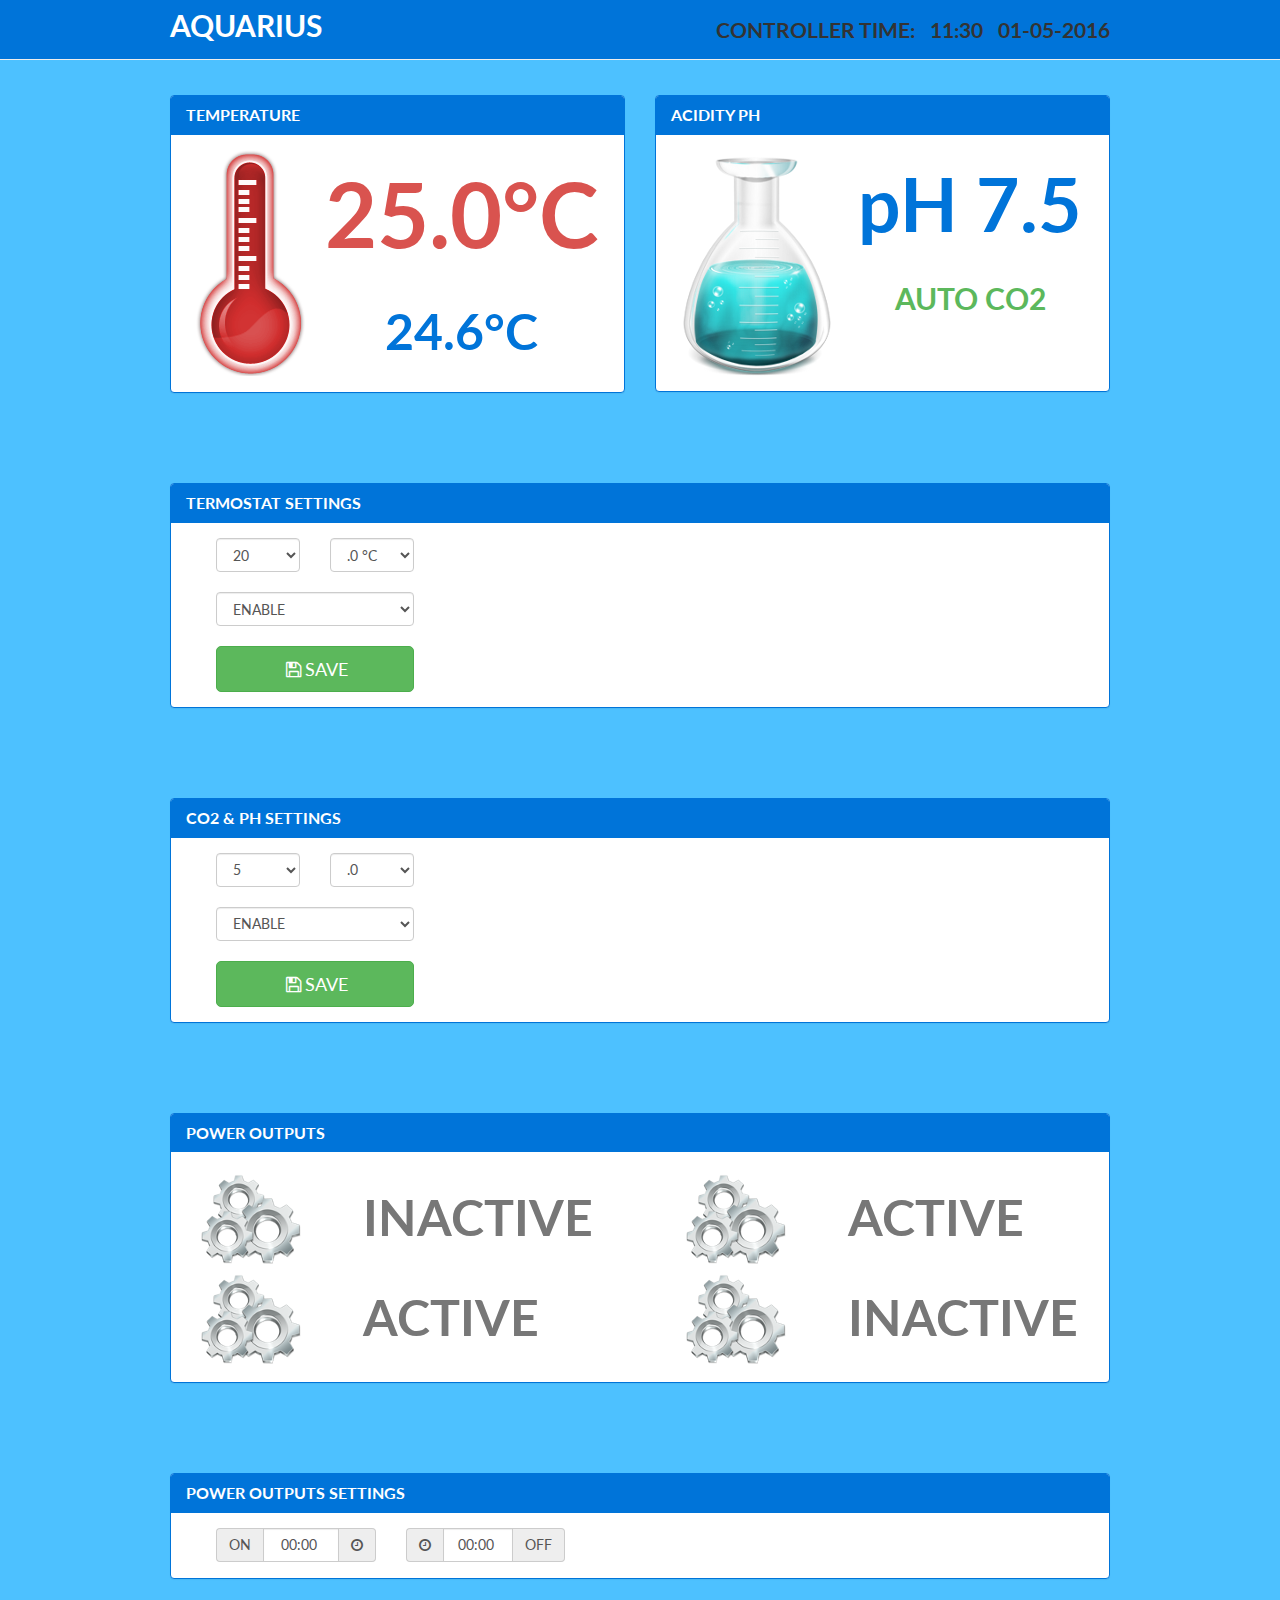
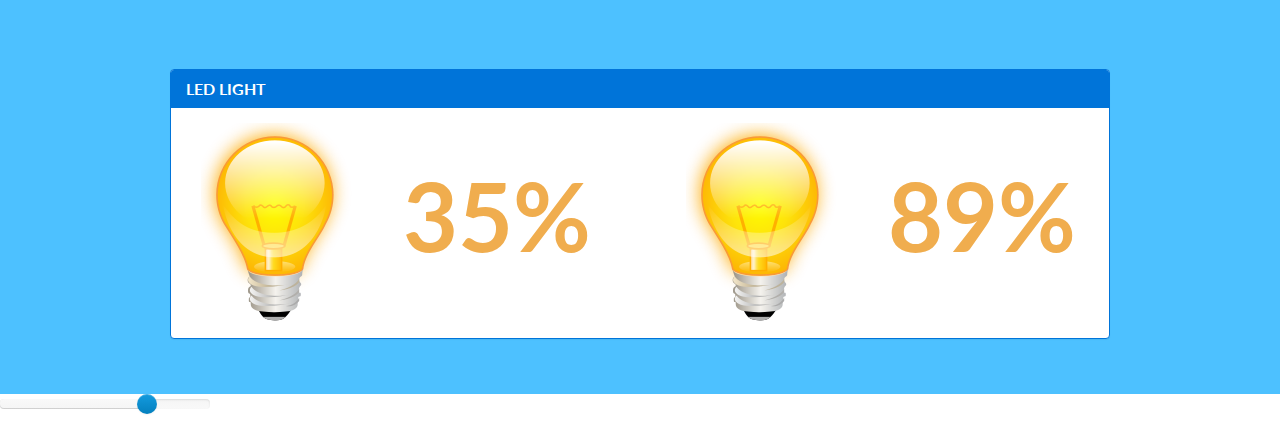
==== commit 5d99b342: "Add slider demo" ====
--- a/strona/index.html
+++ b/strona/index.html
@@ -10,6 +10,10 @@
     <!-- ClockPicker Stylesheet <link rel="stylesheet" type="text/css" href="clock/bootstrap.min.css">-->
     <link rel="stylesheet" type="text/css" href="bootstrap/bootstrap-clockpicker.min.css">
     <script type="text/javascript" src="bootstrap/bootstrap-clockpicker.min.js"></script>
+	<link href="slider/bootstrap-slider.css" rel="stylesheet">
+	<script type="text/javascript" src="slider/bootstrap-slider.js"></script>
+	
+	
     <link href="style.css" rel="stylesheet" type="text/css">
   </head><body>
     <div class="navbar navbar-default navbar-static-top bg-navibar">
@@ -403,6 +407,18 @@
           </div>
         </div>
       </div>
+	  
+	  
+	  <input id="ex1" data-slider-id='ex1Slider' type="text" data-slider-min="0" data-slider-max="20" data-slider-step="1" data-slider-value="14"/>
+	  <script type="text/javascript ">
+	  var slider = new Slider('#ex1', {
+		formatter: function(value) {
+		return 'Current value: ' + value;
+		}
+		});
+	  </script>
+	  
+	  
       <script type="text/javascript ">
         $('.clockpicker').clockpicker();
       </script>
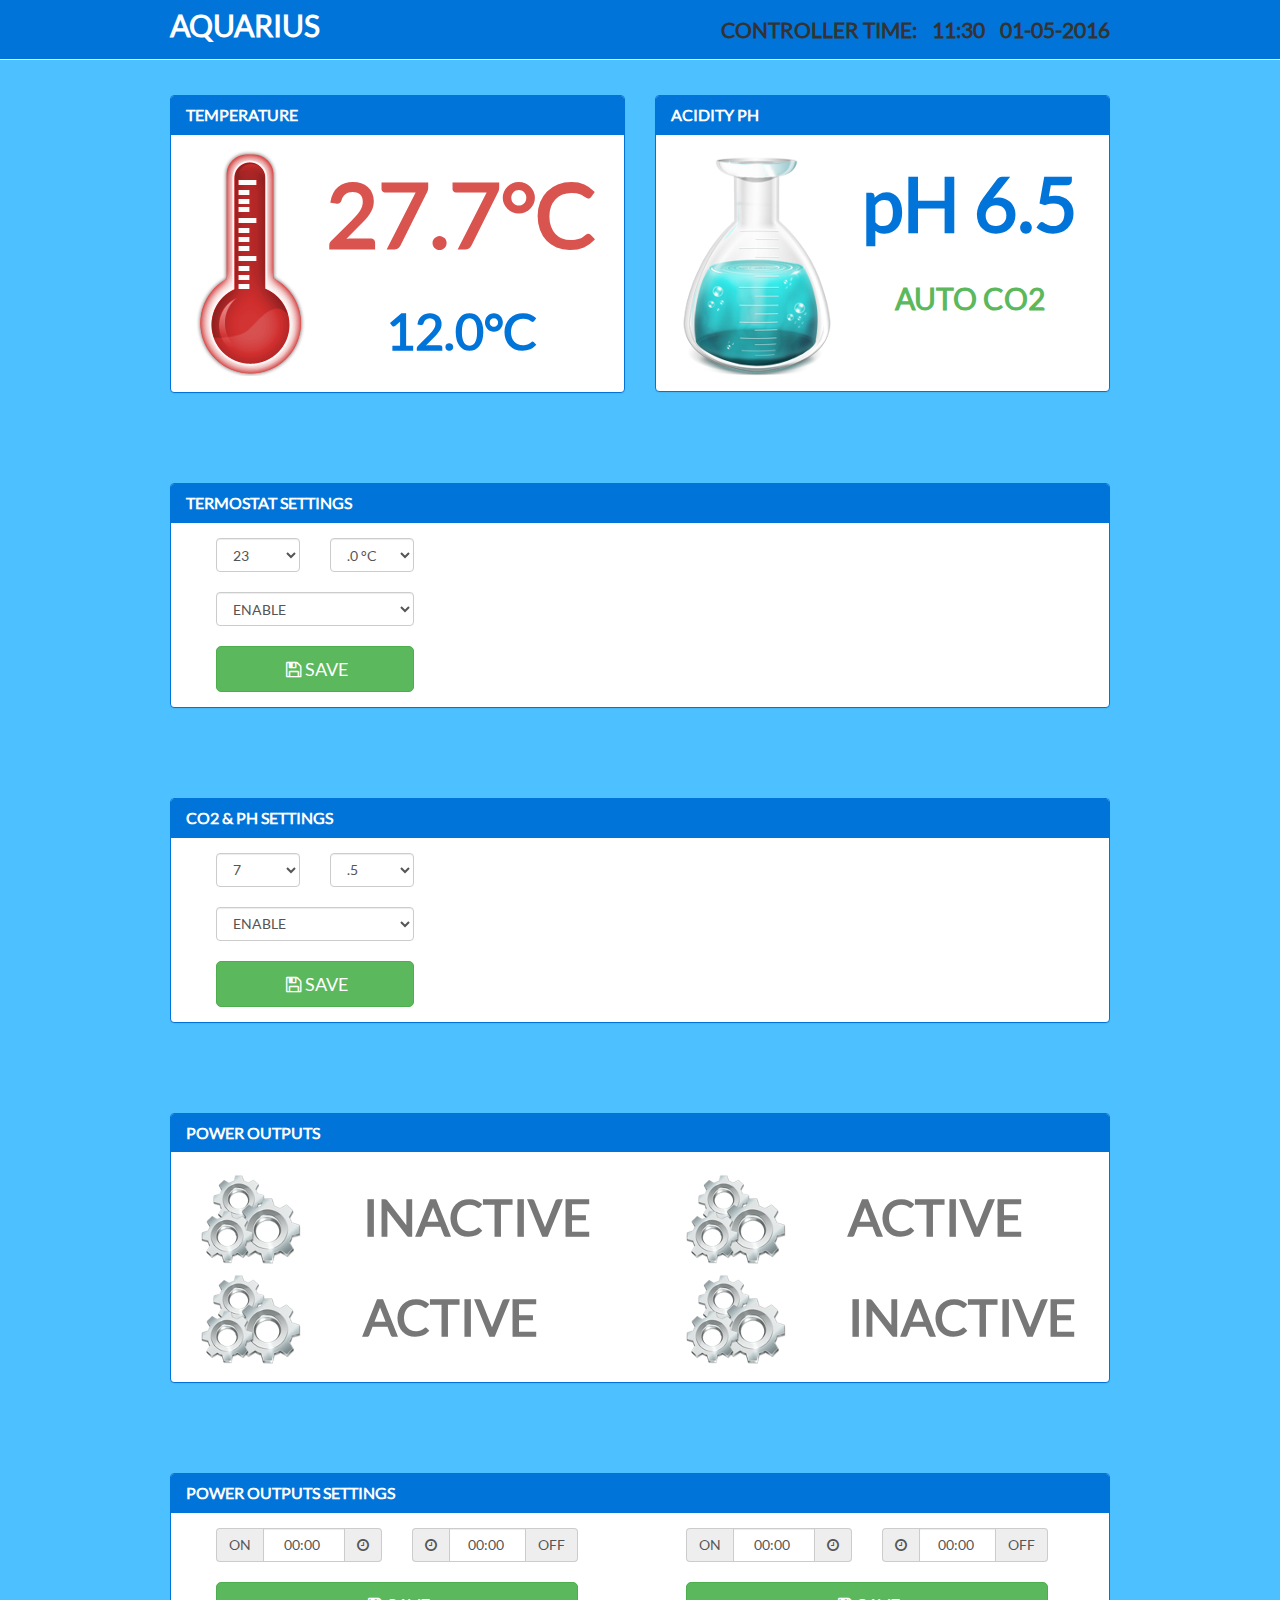
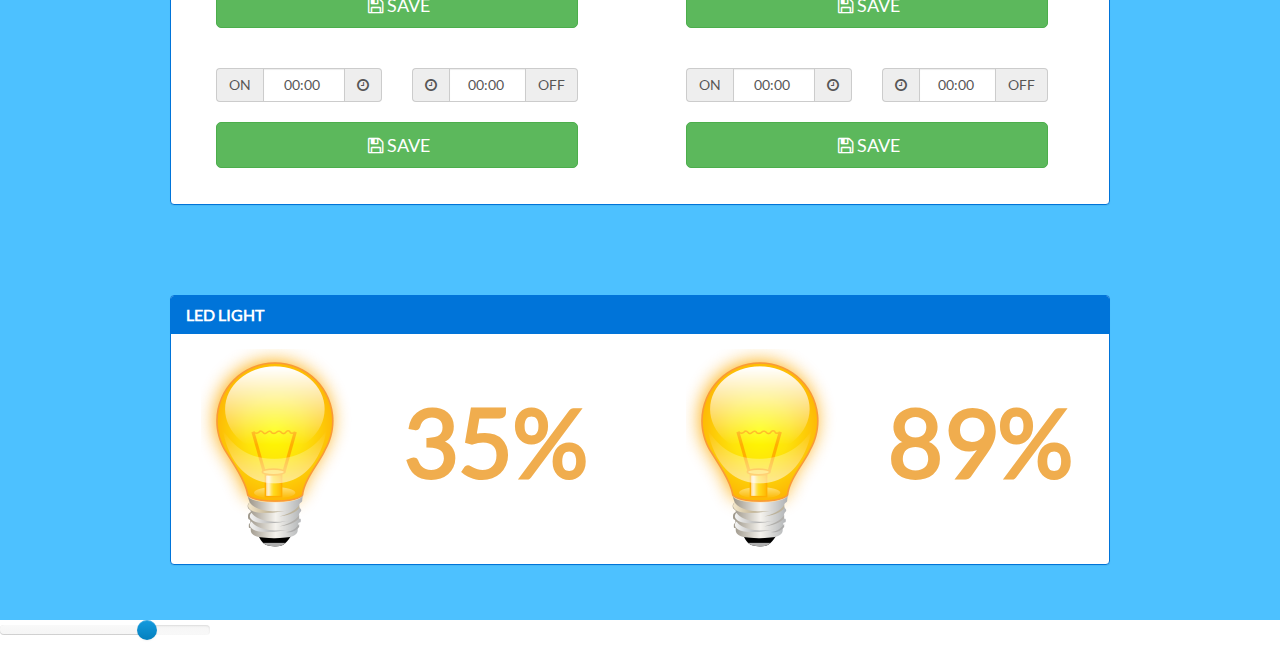
==== commit 5b9ecb61: "Add font files and dynamic data settings" ====
--- a/strona/index.html
+++ b/strona/index.html
@@ -6,12 +6,13 @@
     <meta name="viewport" content="width=device-width, initial-scale=1">
     <script type="text/javascript" src="bootstrap/jquery.min.js"></script>
     <script type="text/javascript" src="bootstrap/bootstrap.min.js"></script>
-    <link href="http://cdnjs.cloudflare.com/ajax/libs/font-awesome/4.3.0/css/font-awesome.min.css" rel="stylesheet" type="text/css">
+    <link href="font-awesome.min.css" rel="stylesheet" type="text/css">
     <!-- ClockPicker Stylesheet <link rel="stylesheet" type="text/css" href="clock/bootstrap.min.css">-->
     <link rel="stylesheet" type="text/css" href="bootstrap/bootstrap-clockpicker.min.css">
     <script type="text/javascript" src="bootstrap/bootstrap-clockpicker.min.js"></script>
 	<link href="slider/bootstrap-slider.css" rel="stylesheet">
 	<script type="text/javascript" src="slider/bootstrap-slider.js"></script>
+	<script type="text/javascript" src="script.js"></script>
 	
 	
     <link href="style.css" rel="stylesheet" type="text/css">
@@ -54,10 +55,10 @@
               <div class="panel-body">
                 <img src="img\thermometer.png" class="img-responsive pull-left">
                 <p id="temp_tx" class="lead text-center text-danger tx-temp">
-                  <b>25.0°C</b>
+                  <b><span id="temp"></span>°C</b>
                 </p>
                 <p class="text-center text-primary tx-thermostat" id="termo_tx">
-                  <b>24.6°C</b>
+                  <b><span id="temp_term"></span>°C</b>
                 </p>
               </div>
             </div>
@@ -72,7 +73,7 @@
               <div class="panel-body">
                 <img src="img\bg_ph.png" class="img-responsive pull-left">
                 <p class="text-primary tx-ph" id="ph_tx">
-                  <b>pH 7.5</b>
+                  <b>pH <span id="ph"></span></b>
                 </p>
                 <p class="text-success tx-co2" id="co2_tx">
                   <b>AUTO CO2</b>
@@ -100,7 +101,7 @@
 				  <div class="col-md-6">
      
 					<div class="col-md-3">
-					  <select class="form-control">
+					  <select id="temp_h" class="form-control">
                         <option>20</option>
                         <option>21</option>
                         <option>22</option>
@@ -121,7 +122,7 @@
 					</div>
       
                     <div class="col-md-3">
-                      <select class="form-control">
+                      <select id="temp_l" class="form-control">
                         <option>.0 °C</option>
                         <option>.1 °C</option>
                         <option>.2 °C</option>
@@ -142,9 +143,9 @@
 				  <div class="col-md-6">
 
 					<div class="col-md-6">
-                      <select class="form-control">
+                      <select id="temp_en" class="form-control">
+                        <option>DISABLE</option>
                         <option>ENABLE</option>
-                        <option>DISABLE</option>
                       </select>
 					</div>
 				  </div>
@@ -187,7 +188,7 @@
 				  <div class="col-md-6">
 					
 					<div class="col-md-3">
-					  <select class="form-control">
+					  <select id="ph_h" class="form-control">
 						<option>5</option>
 						<option>6</option>
 						<option>7</option>
@@ -198,7 +199,7 @@
 					</div>
 					
 					<div class="col-md-3">
-                      <select class="form-control">
+                      <select id="ph_l" class="form-control">
                         <option>.0</option>
                         <option>.5</option>
                       </select>
@@ -211,9 +212,9 @@
 				  <div class="col-md-6">
 
 					<div class="col-md-6">
-                      <select class="form-control">
+                      <select id="ph_en" class="form-control">
+                        <option>DISABLE</option>
                         <option>ENABLE</option>
-                        <option>DISABLE</option>
                       </select>
 					</div>
 				  </div>
@@ -325,8 +326,8 @@
                 </div>
                 <div class="panel-body ">
                   <div class="container ">
+				  <div class="col-md-6">
                     <div class="row ">
-                      <div class="col-md-6 ">
                           <div class="col-md-5 ">
                             <div class="input-group clockpicker" data-placement="bottom" data-align="top" data-autoclose="true">
                               <span class="input-group-addon ">ON</span>
@@ -342,8 +343,112 @@
                               <span class="input-group-addon ">OFF</span>
                             </div>
                           </div>
-					  </div>
-					</div>
+					</div>
+					
+					<br />
+					<div class="row">
+						<div class="col-md-10 center-block">
+							<button type="submit" class="btn btn-block btn-lg btn-success">
+								<i class="fa fa-fw fa-md fa-save"></i>SAVE</button>
+						</div>
+					</div>
+					
+					<br />
+					<br />
+					<div class="row ">
+                          <div class="col-md-5 ">
+                            <div class="input-group clockpicker" data-placement="bottom" data-align="top" data-autoclose="true">
+                              <span class="input-group-addon ">ON</span>
+                              <input type="text " class="form-control text-center " value="00:00 "/>
+                              <span class="input-group-addon fa fa-2x fa-clock-o fa-fw text-primary "></span>
+                            </div>
+                          </div>
+
+                          <div class="col-md-5 ">
+                            <div class="input-group clockpicker" data-placement="bottom" data-align="top" data-autoclose="true">
+                              <span class="input-group-addon fa fa-2x fa-clock-o fa-fw text-primary"></span>
+                              <input type="text " class="form-control text-center " value="00:00 "/>
+                              <span class="input-group-addon ">OFF</span>
+                            </div>
+                          </div>
+					</div>
+					
+					<br />
+					<div class="row">
+						<div class="col-md-10 center-block">
+							<button type="submit" class="btn btn-block btn-lg btn-success">
+								<i class="fa fa-fw fa-md fa-save"></i>SAVE</button>
+						</div>
+					</div>
+					
+					</div>
+					
+					<div class="col-md-6">
+                    <div class="row ">
+                          <div class="col-md-5 ">
+                            <div class="input-group clockpicker" data-placement="bottom" data-align="top" data-autoclose="true">
+                              <span class="input-group-addon ">ON</span>
+                              <input type="text " class="form-control text-center " value="00:00 "/>
+                              <span class="input-group-addon fa fa-2x fa-clock-o fa-fw text-primary "></span>
+                            </div>
+                          </div>
+
+                          <div class="col-md-5 ">
+                            <div class="input-group clockpicker" data-placement="bottom" data-align="top" data-autoclose="true">
+                              <span class="input-group-addon fa fa-2x fa-clock-o fa-fw text-primary"></span>
+                              <input type="text " class="form-control text-center " value="00:00 "/>
+                              <span class="input-group-addon ">OFF</span>
+                            </div>
+                          </div>
+					</div>
+					
+					<br />
+					<div class="row">
+						<div class="col-md-10 center-block">
+							<button type="submit" class="btn btn-block btn-lg btn-success">
+								<i class="fa fa-fw fa-md fa-save"></i>SAVE</button>
+						</div>
+					</div>
+					
+					<br />
+					<br />
+					<div class="row ">
+                          <div class="col-md-5 ">
+                            <div class="input-group clockpicker" data-placement="bottom" data-align="top" data-autoclose="true">
+                              <span class="input-group-addon ">ON</span>
+                              <input type="text " class="form-control text-center " value="00:00 "/>
+                              <span class="input-group-addon fa fa-2x fa-clock-o fa-fw text-primary "></span>
+                            </div>
+                          </div>
+
+                          <div class="col-md-5 ">
+                            <div class="input-group clockpicker" data-placement="bottom" data-align="top" data-autoclose="true">
+                              <span class="input-group-addon fa fa-2x fa-clock-o fa-fw text-primary"></span>
+                              <input type="text " class="form-control text-center " value="00:00 "/>
+                              <span class="input-group-addon ">OFF</span>
+                            </div>
+                          </div>
+					</div>
+					
+					<br />
+					<div class="row">
+						<div class="col-md-10 center-block">
+							<button type="submit" class="btn btn-block btn-lg btn-success">
+								<i class="fa fa-fw fa-md fa-save"></i>SAVE</button>
+						</div>
+					</div>
+					
+					</div>
+					
+					
+					<div class="col-md-6">
+					adfadf
+					</div>
+					
+					
+					
+					
+					
 					
 					
 					<div class="row ">
@@ -423,6 +528,14 @@
         $('.clockpicker').clockpicker();
       </script>
     
+	  <script type="text/javascript">
+		updateValue("temp", httpGetAsync("?temp", null));
+		updateValue("temp_term", httpGetAsync("?temp_term", null));
+		updateValue("ph", httpGetAsync("?ph", null));
+		settingsTemp("23", 1);
+		settingsPh("7.6", 1);
+	  </script>
+	
   
 
 </body></html>--- a/strona/style.css
+++ b/strona/style.css
@@ -1,4 +1,20 @@
-@import url('https://fonts.googleapis.com/css?family=Lato|Lato');
+/* latin-ext */
+@font-face {
+  font-family: 'Lato';
+  font-style: normal;
+  font-weight: 400;
+  src: local('Lato Regular'), local('Lato-Regular'), url(font.woff2) format('woff2');
+  unicode-range: U+0100-024F, U+1E00-1EFF, U+20A0-20AB, U+20AD-20CF, U+2C60-2C7F, U+A720-A7FF;
+}
+/* latin */
+@font-face {
+  font-family: 'Lato';
+  font-style: normal;
+  font-weight: 400;
+  src: local('Lato Regular'), local('Lato-Regular'), url(font3.woff2) format('woff2');
+  unicode-range: U+0000-00FF, U+0131, U+0152-0153, U+02C6, U+02DA, U+02DC, U+2000-206F, U+2074, U+20AC, U+2212, U+2215, U+E0FF, U+EFFD, U+F000;
+}
+
 /*!
  * Default theme for Pingendo 
  * Homepage: http://pingendo.com  
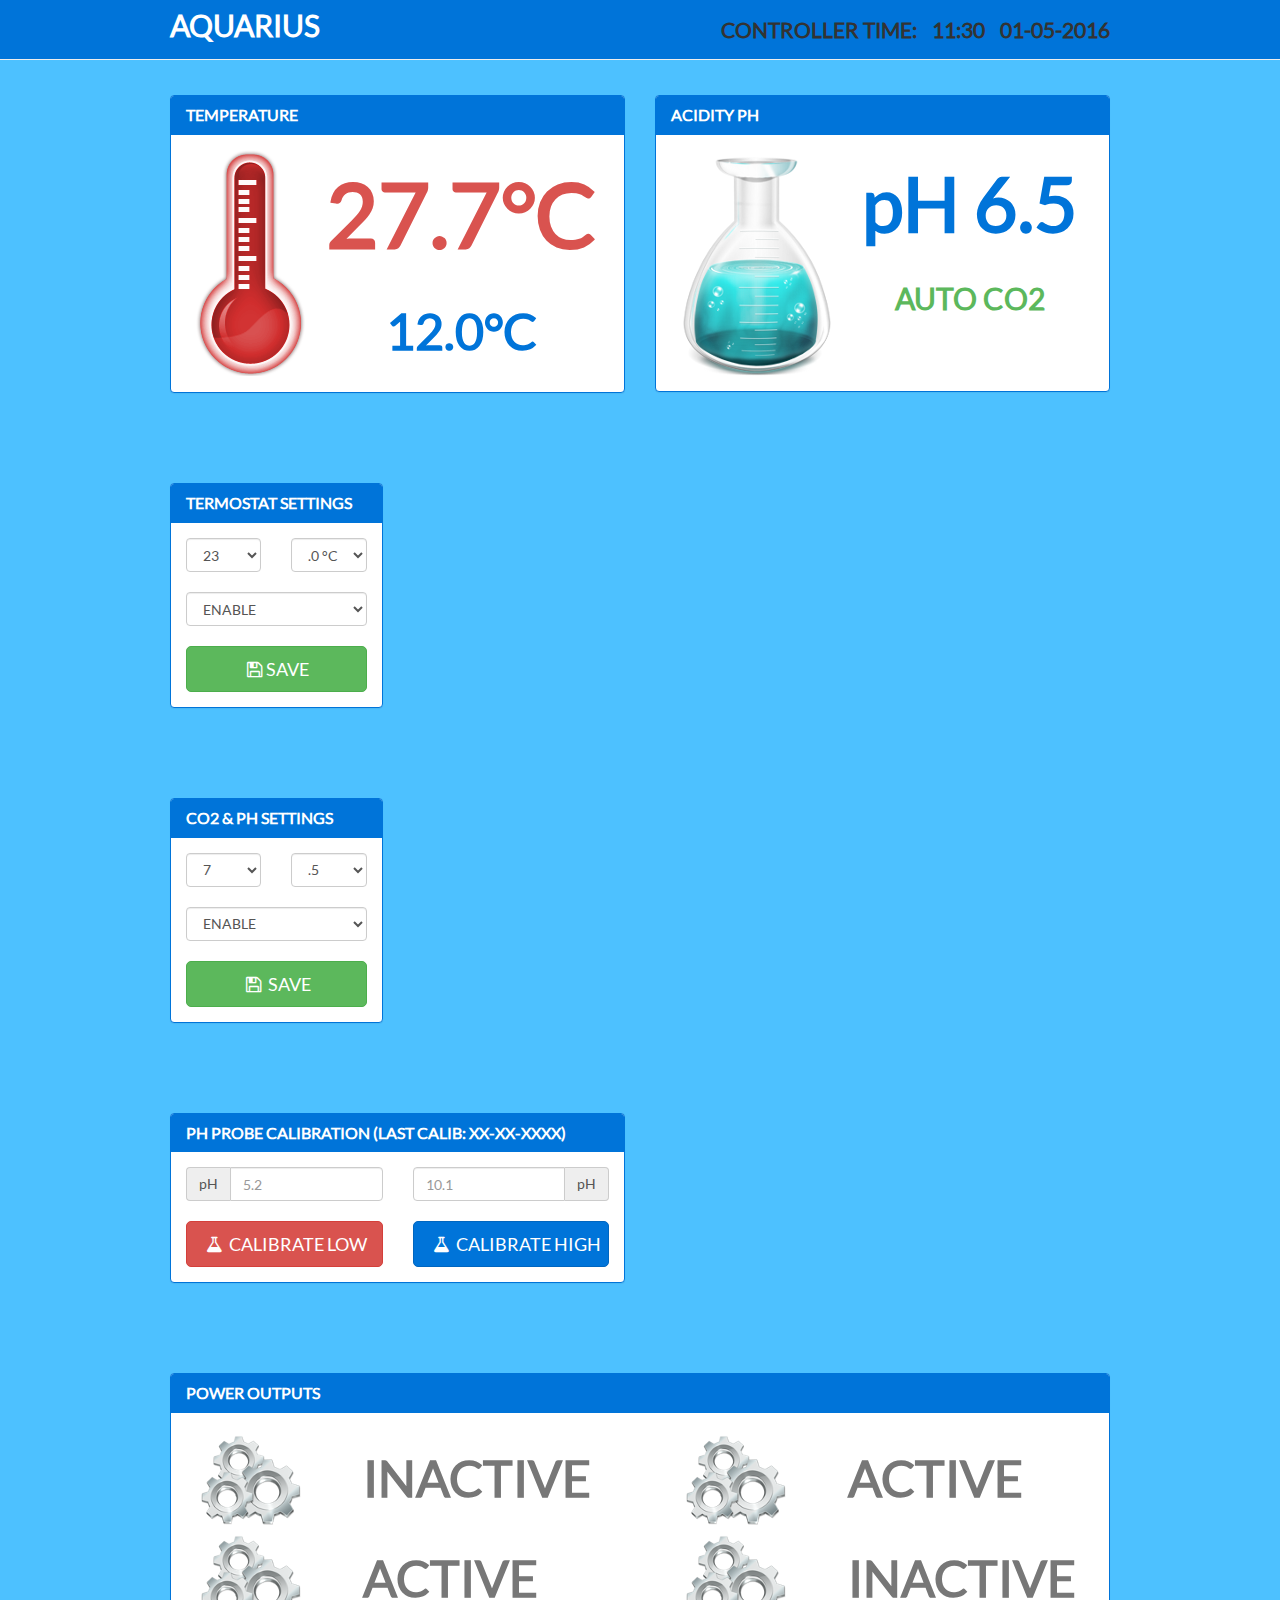
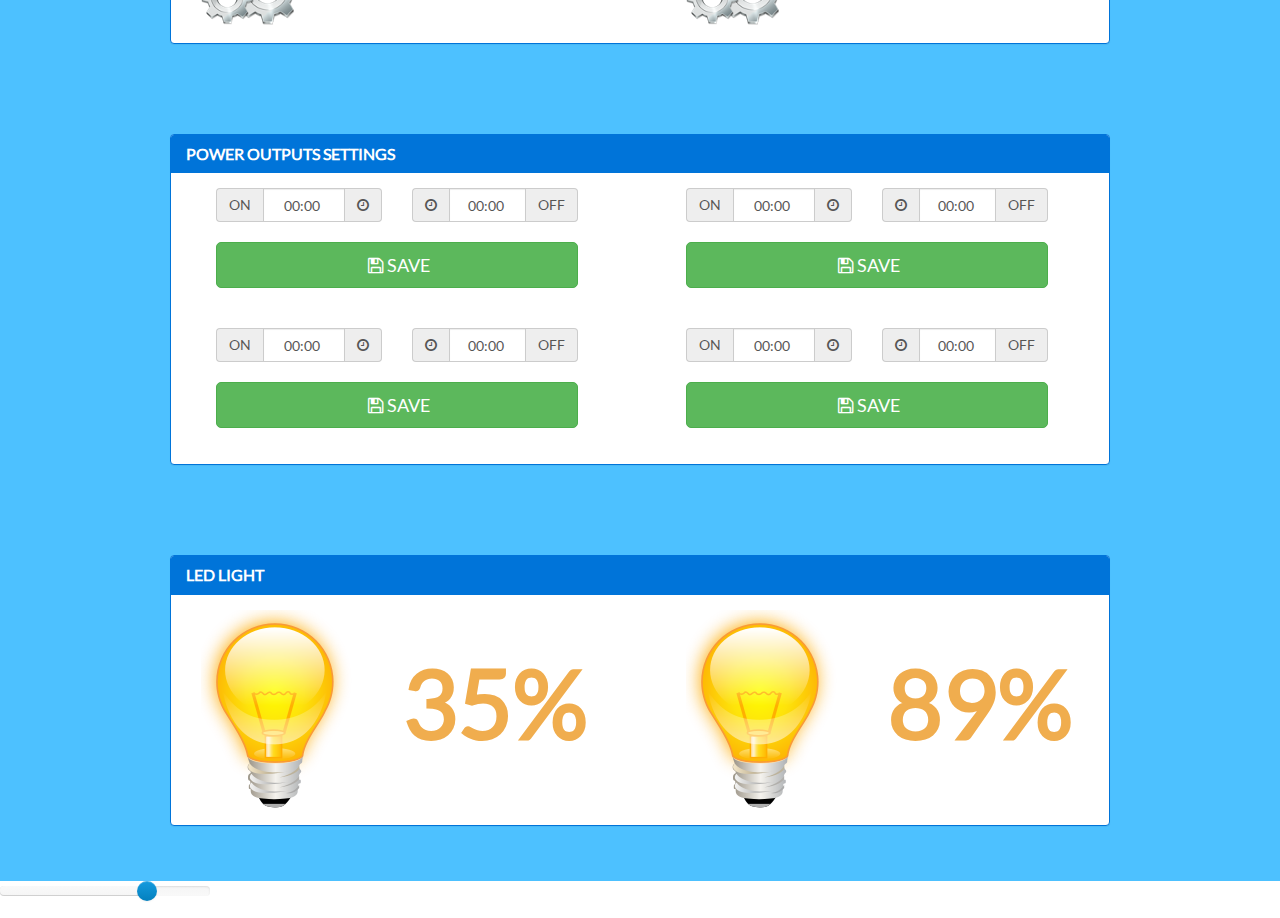
==== commit ac32c6b4: "Update view of index" ====
--- a/strona/index.html
+++ b/strona/index.html
@@ -42,6 +42,9 @@
         </div>
       </div>
     </div>
+
+
+
     <div class="section section-info text-justify bg-navibar">
       <div class="container">
         <div class="row">
@@ -63,6 +66,7 @@
               </div>
             </div>
           </div>
+          
           <div class="col-md-6 text-center">
             <div class="panel panel-primary bg-creme">
               <div class="panel-heading">
@@ -88,162 +92,214 @@
     <div class="section section-info collapses" id="testHide">
       <div class="container">
         <div class="row">
-          <div class="col-md-12">
+          <div class="col-md-3">
             <div class="panel panel-primary ">
               <div class="panel-heading">
                 <h3 class="panel-title">
                   <b>TERMOSTAT SETTINGS</b>
                 </h3>
               </div>
+              <div class="panel-body">
+                
+                  <div class="row">
+                    <div class="col-md-12">
+
+                      <div class="row">
+                        <div class="col-md-6">
+                          <select id="temp_h" class="form-control">
+                              <option>20</option>
+                              <option>21</option>
+                              <option>22</option>
+                              <option>23</option>
+                              <option>24</option>
+                              <option>25</option>
+                              <option>26</option>
+                              <option>27</option>
+                              <option>28</option>
+                              <option>29</option>
+                              <option>30</option>
+                              <option>31</option>
+                              <option>32</option>
+                              <option>33</option>
+                              <option>34</option>
+                              <option>35</option>
+                          </select>
+                        </div>
+          
+                        <div class="col-md-6">
+                          <select id="temp_l" class="form-control">
+                              <option>.0 °C</option>
+                              <option>.1 °C</option>
+                              <option>.2 °C</option>
+                              <option>.3 °C</option>
+                              <option>.4 °C</option>
+                              <option>.5 °C</option>
+                              <option>.6 °C</option>
+                              <option>.7 °C</option>
+                              <option>.8 °C</option>
+                              <option>.9 °C</option>
+                          </select>
+                        </div>
+                      </div>
+
+                      <br/>
+                      <div class="row">
+                          <div class="col-md-12">
+                              <select id="temp_en" class="form-control">
+                                  <option>DISABLE</option>
+                                  <option>ENABLE</option>
+                              </select>
+                          </div>
+                      </div>
+                        
+                      <br />
+                      <div class="row">
+                          <div class="col-md-12">
+                            <button type="submit" class="btn btn-block btn-lg btn-success">
+                            <i class="fa fa-fw fa-md fa-save"></i>SAVE</button>
+                          </div>
+                      </div>
+                    </div>
+                  </div>
+                
+              </div>
+            </div>
+          </div>
+		    </div>
+		  </div>
+	  </div>
+	
+
+    <div class="section section-info ">
+      <div class="container ">
+        <div class="row">
+          <div class="col-md-3 ">
+            <div class="panel panel-primary " id="ph_settings ">
+              <div class="panel-heading ">
+                <h3 class="panel-title ">
+                  <b>CO2 &amp; PH SETTINGS</b>
+                </h3>
+              </div>
               <div class="panel-body ">
-				<div class="container ">	
-				  <div class="row">
-				  <div class="col-md-6">
-     
-					<div class="col-md-3">
-					  <select id="temp_h" class="form-control">
-                        <option>20</option>
-                        <option>21</option>
-                        <option>22</option>
-                        <option>23</option>
-                        <option>24</option>
-                        <option>25</option>
-                        <option>26</option>
-                        <option>27</option>
-                        <option>28</option>
-                        <option>29</option>
-                        <option>30</option>
-                        <option>31</option>
-                        <option>32</option>
-                        <option>33</option>
-                        <option>34</option>
-                        <option>35</option>
-                      </select>
-					</div>
-      
-                    <div class="col-md-3">
-                      <select id="temp_l" class="form-control">
-                        <option>.0 °C</option>
-                        <option>.1 °C</option>
-                        <option>.2 °C</option>
-                        <option>.3 °C</option>
-                        <option>.4 °C</option>
-                        <option>.5 °C</option>
-                        <option>.6 °C</option>
-                        <option>.7 °C</option>
-                        <option>.8 °C</option>
-                        <option>.9 °C</option>
-                      </select>
+
+                  <div class="row">
+                    <div class="col-md-12">
+
+                      <div class="row">
+                        <div class="col-md-6">
+                          <select id="ph_h" class="form-control">
+                              <option>5</option>
+                              <option>6</option>
+                              <option>7</option>
+                              <option>8</option>
+                              <option>9</option>
+                              <option>10</option>
+                          </select>
+                        </div>
+        
+                        <div class="col-md-6">
+                          <select id="ph_l" class="form-control">
+                              <option>.0</option>
+                              <option>.5</option>
+                          </select>
+                        </div>
+                      </div>
+                  
+                      <br/>
+                      <div class="row">
+                        <div class="col-md-12">
+                          <select id="ph_en" class="form-control">
+                              <option>DISABLE</option>
+                              <option>ENABLE</option>
+                          </select>
+                        </div>				  
+                      </div>
+        
+                      <br />
+                      <div class="row">
+                        <div class="col-md-12">
+                          <button type="submit" class="btn btn-block btn-lg btn-success">
+                            <i class="fa fa-fw fa-md fa-save"></i>
+                            SAVE
+                          </button>
+                        </div>
+                      </div>
                     </div>
                   </div>
-				  </div>
-  
-  				  <br/>
-				  <div class="row">
-				  <div class="col-md-6">
-
-					<div class="col-md-6">
-                      <select id="temp_en" class="form-control">
-                        <option>DISABLE</option>
-                        <option>ENABLE</option>
-                      </select>
-					</div>
-				  </div>
-				  </div>
-					
-				  <br />
-				  <div class="row">
-				  <div class="col-md-6">
-					
-					<div class="col-md-6">
-					  <button type="submit" class="btn btn-block btn-lg btn-success">
-                        <i class="fa fa-fw fa-md fa-save"></i>SAVE</button>
-					</div>
-				  </div>
-				  </div>
-
-
-				  </div>
-				</div>
-				</div>
-			  </div>
-			</div>
-		  </div>
-		</div>
-	</div>
-	
-    <div class="section section-info">
-        <div class="container ">
-          <div class="row ">
-            <div class="col-md-12 ">
-              <div class="panel panel-primary " id="ph_settings ">
-                <div class="panel-heading ">
-                  <h3 class="panel-title ">
-                    <b>CO2 &amp; PH SETTINGS</b>
-                  </h3>
-                </div>
-                <div class="panel-body ">
-                  <div class="container ">	
-				  <div class="row">
-				  <div class="col-md-6">
-					
-					<div class="col-md-3">
-					  <select id="ph_h" class="form-control">
-						<option>5</option>
-						<option>6</option>
-						<option>7</option>
-						<option>8</option>
-						<option>9</option>
-						<option>10</option>
-					  </select>
-					</div>
-					
-					<div class="col-md-3">
-                      <select id="ph_l" class="form-control">
-                        <option>.0</option>
-                        <option>.5</option>
-                      </select>
-					</div>
-
-					</div>
-                    </div>
-					<br/>
-				  <div class="row">
-				  <div class="col-md-6">
-
-					<div class="col-md-6">
-                      <select id="ph_en" class="form-control">
-                        <option>DISABLE</option>
-                        <option>ENABLE</option>
-                      </select>
-					</div>
-				  </div>
-				  </div>
-					
-				  <br />
-				  <div class="row">
-				  <div class="col-md-6">
-					
-					<div class="col-md-6">
-					  <button type="submit" class="btn btn-block btn-lg btn-success">
-                        <i class="fa fa-fw fa-md fa-save"></i>SAVE</button>
-					</div>
-				  </div>
-				  </div>
-
-
-				  </div>
-				</div>
-				</div>
-			  </div>
-			</div>
-		  </div>
-		</div>
-	</div>
-	
-
-	
-	
+              </div>
+            </div>
+          </div>
+        </div>
+      </div>
+    </div>
+
+    <div class="section section-info ">
+      <div class="container ">
+        <div class="row">
+          <div class="col-md-6 ">
+            <div class="panel panel-primary " id="ph_settings ">
+              <div class="panel-heading ">
+                <h3 class="panel-title ">
+                  <b>PH PROBE CALIBRATION (LAST CALIB: XX-XX-XXXX)</b>
+                </h3>
+              </div>
+              <div class="panel-body ">
+                  <div class="row">
+                    <div class="col-md-6">
+
+                      <div class="row">
+                        <div class="col-md-12">
+                            <div class="input-group">
+                              <span class="input-group-addon" id="basic-addon1">pH</span>
+                              <input type="text" class="form-control" placeholder="5.2" aria-describedby="basic-addon1">
+                            </div>
+                        </div>
+                      </div>
+                      
+                      <br />
+                      <div class="row">
+                        <div class="col-md-12">
+                          <button type="submit" class="btn btn-block btn-lg btn-danger">
+                            <i class="fa fa-fw fa-md fa-flask"></i>
+                            CALIBRATE LOW
+                          </button>
+                        </div>
+                      </div>
+                    </div>
+
+                    <div class="col-md-6">
+
+                      <div class="row">
+                        <div class="col-md-12">
+                            <div class="input-group">
+                              <input type="text" class="form-control" placeholder="10.1" aria-describedby="basic-addon1">
+                              <span class="input-group-addon" id="basic-addon1">pH</span>
+                            </div>
+                        </div>
+                      </div>
+                      
+                      <br />
+                      <div class="row">
+                        <div class="col-md-12">
+                          <button type="submit" class="btn btn-block btn-lg btn-primary">
+                            <i class="fa fa-fw fa-md fa-flask"></i>
+                            CALIBRATE HIGH
+                          </button>
+                        </div>
+                      </div>
+                    </div>
+
+
+
+                  </div>
+              </div>
+            </div>
+          </div>
+        </div>
+      </div>
+    </div>
+
+
     <div class="section section-info">
 
         <div class="container ">
@@ -538,4 +594,4 @@
 	
   
 
-</body></html>+</body></html>
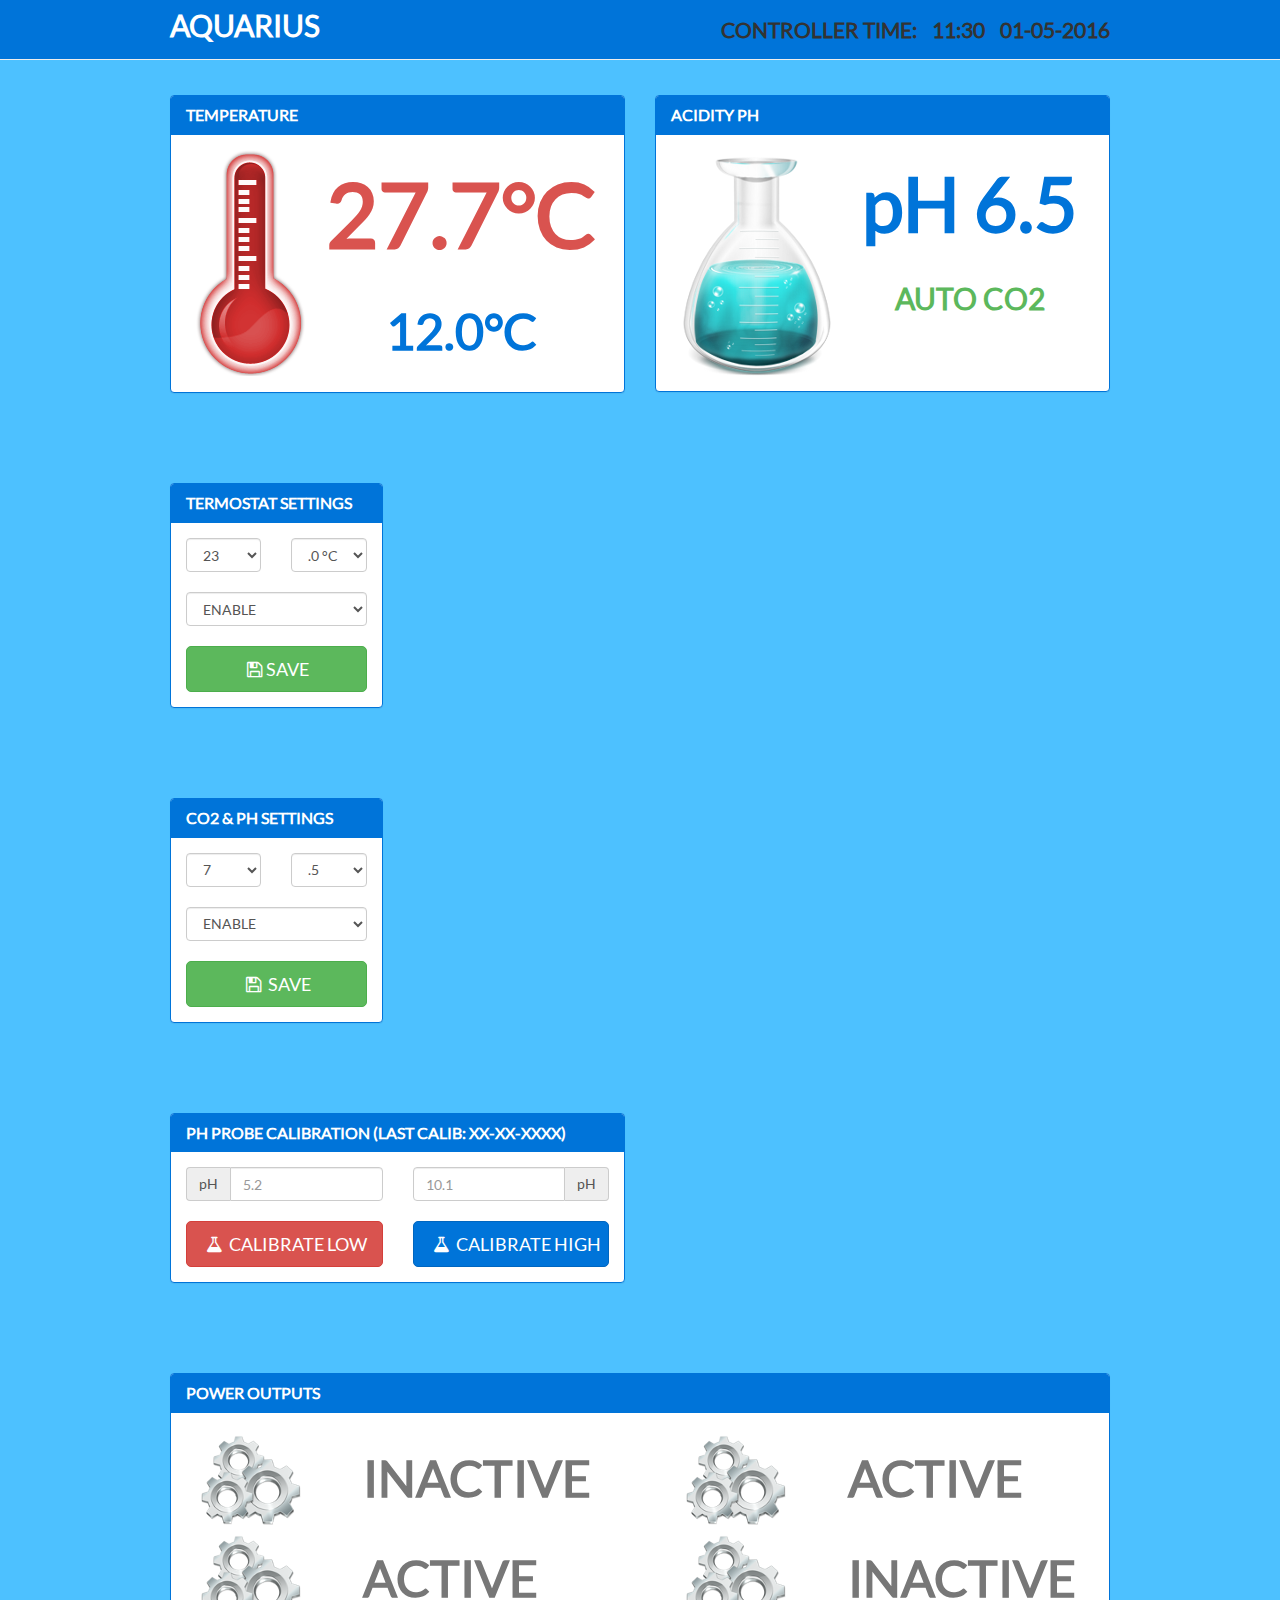
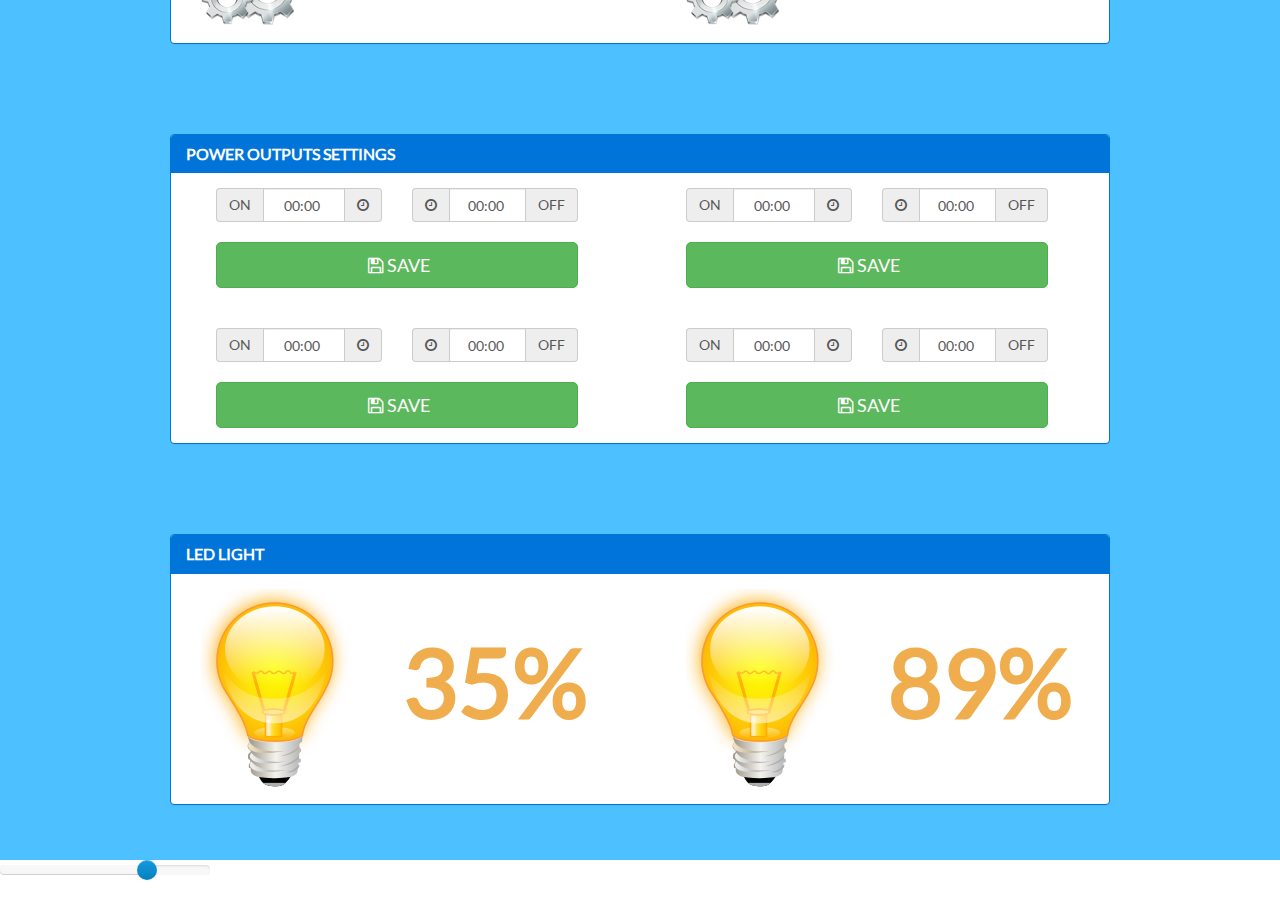
==== commit a280c893: "Cleanup indent" ====
--- a/strona/index.html
+++ b/strona/index.html
@@ -370,6 +370,8 @@
           </div>
         </div>
       </div>
+
+
       <div class="section section-info " id="power_out_settings ">
         <div class="container ">
           <div class="row ">
@@ -382,7 +384,7 @@
                 </div>
                 <div class="panel-body ">
                   <div class="container ">
-				  <div class="col-md-6">
+				            <div class="col-md-6">
                     <div class="row ">
                           <div class="col-md-5 ">
                             <div class="input-group clockpicker" data-placement="bottom" data-align="top" data-autoclose="true">
@@ -399,124 +401,109 @@
                               <span class="input-group-addon ">OFF</span>
                             </div>
                           </div>
-					</div>
-					
-					<br />
-					<div class="row">
-						<div class="col-md-10 center-block">
-							<button type="submit" class="btn btn-block btn-lg btn-success">
-								<i class="fa fa-fw fa-md fa-save"></i>SAVE</button>
-						</div>
-					</div>
-					
-					<br />
-					<br />
-					<div class="row ">
-                          <div class="col-md-5 ">
-                            <div class="input-group clockpicker" data-placement="bottom" data-align="top" data-autoclose="true">
-                              <span class="input-group-addon ">ON</span>
-                              <input type="text " class="form-control text-center " value="00:00 "/>
-                              <span class="input-group-addon fa fa-2x fa-clock-o fa-fw text-primary "></span>
-                            </div>
-                          </div>
-
-                          <div class="col-md-5 ">
-                            <div class="input-group clockpicker" data-placement="bottom" data-align="top" data-autoclose="true">
-                              <span class="input-group-addon fa fa-2x fa-clock-o fa-fw text-primary"></span>
-                              <input type="text " class="form-control text-center " value="00:00 "/>
-                              <span class="input-group-addon ">OFF</span>
-                            </div>
-                          </div>
-					</div>
-					
-					<br />
-					<div class="row">
-						<div class="col-md-10 center-block">
-							<button type="submit" class="btn btn-block btn-lg btn-success">
-								<i class="fa fa-fw fa-md fa-save"></i>SAVE</button>
-						</div>
-					</div>
-					
-					</div>
-					
-					<div class="col-md-6">
+					          </div>
+					
+                    <br />
+                    <div class="row">
+                      <div class="col-md-10 center-block">
+                        <button type="submit" class="btn btn-block btn-lg btn-success">
+                          <i class="fa fa-fw fa-md fa-save"></i>SAVE</button>
+                      </div>
+                    </div>
+					
+                    <br />
+                    <br />
                     <div class="row ">
-                          <div class="col-md-5 ">
-                            <div class="input-group clockpicker" data-placement="bottom" data-align="top" data-autoclose="true">
-                              <span class="input-group-addon ">ON</span>
-                              <input type="text " class="form-control text-center " value="00:00 "/>
-                              <span class="input-group-addon fa fa-2x fa-clock-o fa-fw text-primary "></span>
-                            </div>
-                          </div>
-
-                          <div class="col-md-5 ">
-                            <div class="input-group clockpicker" data-placement="bottom" data-align="top" data-autoclose="true">
-                              <span class="input-group-addon fa fa-2x fa-clock-o fa-fw text-primary"></span>
-                              <input type="text " class="form-control text-center " value="00:00 "/>
-                              <span class="input-group-addon ">OFF</span>
-                            </div>
-                          </div>
-					</div>
-					
-					<br />
-					<div class="row">
-						<div class="col-md-10 center-block">
-							<button type="submit" class="btn btn-block btn-lg btn-success">
-								<i class="fa fa-fw fa-md fa-save"></i>SAVE</button>
-						</div>
-					</div>
-					
-					<br />
-					<br />
-					<div class="row ">
-                          <div class="col-md-5 ">
-                            <div class="input-group clockpicker" data-placement="bottom" data-align="top" data-autoclose="true">
-                              <span class="input-group-addon ">ON</span>
-                              <input type="text " class="form-control text-center " value="00:00 "/>
-                              <span class="input-group-addon fa fa-2x fa-clock-o fa-fw text-primary "></span>
-                            </div>
-                          </div>
-
-                          <div class="col-md-5 ">
-                            <div class="input-group clockpicker" data-placement="bottom" data-align="top" data-autoclose="true">
-                              <span class="input-group-addon fa fa-2x fa-clock-o fa-fw text-primary"></span>
-                              <input type="text " class="form-control text-center " value="00:00 "/>
-                              <span class="input-group-addon ">OFF</span>
-                            </div>
-                          </div>
-					</div>
-					
-					<br />
-					<div class="row">
-						<div class="col-md-10 center-block">
-							<button type="submit" class="btn btn-block btn-lg btn-success">
-								<i class="fa fa-fw fa-md fa-save"></i>SAVE</button>
-						</div>
-					</div>
-					
-					</div>
-					
-					
-					<div class="col-md-6">
-					adfadf
-					</div>
-					
-					
-					
-					
-					
-					
-					
-					<div class="row ">
-					  <div class="col-md-11 "></div>
-					</div>
-                    </div>
-                  </div>
+                                    <div class="col-md-5 ">
+                                      <div class="input-group clockpicker" data-placement="bottom" data-align="top" data-autoclose="true">
+                                        <span class="input-group-addon ">ON</span>
+                                        <input type="text " class="form-control text-center " value="00:00 "/>
+                                        <span class="input-group-addon fa fa-2x fa-clock-o fa-fw text-primary "></span>
+                                      </div>
+                                    </div>
+
+                                    <div class="col-md-5 ">
+                                      <div class="input-group clockpicker" data-placement="bottom" data-align="top" data-autoclose="true">
+                                        <span class="input-group-addon fa fa-2x fa-clock-o fa-fw text-primary"></span>
+                                        <input type="text " class="form-control text-center " value="00:00 "/>
+                                        <span class="input-group-addon ">OFF</span>
+                                      </div>
+                                    </div>
+                    </div>
+					
+                    <br />
+                    <div class="row">
+                      <div class="col-md-10 center-block">
+                        <button type="submit" class="btn btn-block btn-lg btn-success">
+                          <i class="fa fa-fw fa-md fa-save"></i>SAVE</button>
+                      </div>
+                    </div>
+					
+					          </div>
+					
+                    <div class="col-md-6">
+                              <div class="row ">
+                                    <div class="col-md-5 ">
+                                      <div class="input-group clockpicker" data-placement="bottom" data-align="top" data-autoclose="true">
+                                        <span class="input-group-addon ">ON</span>
+                                        <input type="text " class="form-control text-center " value="00:00 "/>
+                                        <span class="input-group-addon fa fa-2x fa-clock-o fa-fw text-primary "></span>
+                                      </div>
+                                    </div>
+
+                                    <div class="col-md-5 ">
+                                      <div class="input-group clockpicker" data-placement="bottom" data-align="top" data-autoclose="true">
+                                        <span class="input-group-addon fa fa-2x fa-clock-o fa-fw text-primary"></span>
+                                        <input type="text " class="form-control text-center " value="00:00 "/>
+                                        <span class="input-group-addon ">OFF</span>
+                                      </div>
+                                    </div>
+                    </div>
+					
+                    <br />
+                    <div class="row">
+                      <div class="col-md-10 center-block">
+                        <button type="submit" class="btn btn-block btn-lg btn-success">
+                          <i class="fa fa-fw fa-md fa-save"></i>SAVE</button>
+                      </div>
+                    </div>
+					
+                    <br />
+                    <br />
+                    <div class="row ">
+                                    <div class="col-md-5 ">
+                                      <div class="input-group clockpicker" data-placement="bottom" data-align="top" data-autoclose="true">
+                                        <span class="input-group-addon ">ON</span>
+                                        <input type="text " class="form-control text-center " value="00:00 "/>
+                                        <span class="input-group-addon fa fa-2x fa-clock-o fa-fw text-primary "></span>
+                                      </div>
+                                    </div>
+
+                                    <div class="col-md-5 ">
+                                      <div class="input-group clockpicker" data-placement="bottom" data-align="top" data-autoclose="true">
+                                        <span class="input-group-addon fa fa-2x fa-clock-o fa-fw text-primary"></span>
+                                        <input type="text " class="form-control text-center " value="00:00 "/>
+                                        <span class="input-group-addon ">OFF</span>
+                                      </div>
+                                    </div>
+                    </div>
+					
+                    <br />
+                    <div class="row">
+                      <div class="col-md-10 center-block">
+                        <button type="submit" class="btn btn-block btn-lg btn-success">
+                          <i class="fa fa-fw fa-md fa-save"></i>SAVE</button>
+                      </div>
+                    </div>
+					
                 </div>
-              </div>
-            </div>
-          </div>
-        </div>
+            </div>
+          </div>
+        </div>
+      </div>
+    </div>
+  </div>
+</div>
 
 		
       <div class="section section-info text-justify ">
@@ -535,12 +522,10 @@
                       <div class="col-md-6 ">
                         <div class="row ">
                           <div class="col-md-5 ">
-                            <img src="img\led1.png " class="img-responsive
-        pull-left ">
+                            <img src="img\led1.png " class="img-responsive pull-left ">
                           </div>
                           <div class="col-md-6 ">
-                            <p class="text-left text-warning tx-led
-        " id="led1_tx ">
+                            <p class="text-left text-warning tx-led" id="led1_tx ">
                               <b>35%</b>
                             </p>
                           </div>
@@ -549,12 +534,10 @@
                       <div class="col-md-6 ">
                         <div class="row ">
                           <div class="col-md-5 ">
-                            <img src="img\led1.png " class="img-responsive
-        pull-left ">
+                            <img src="img\led1.png " class="img-responsive pull-left ">
                           </div>
                           <div class="col-md-5 ">
-                            <p class="text-left text-warning tx-led
-        " id="led2_tx ">
+                            <p class="text-left text-warning tx-led" id="led2_tx ">
                               <b>89%</b>
                             </p>
                           </div>
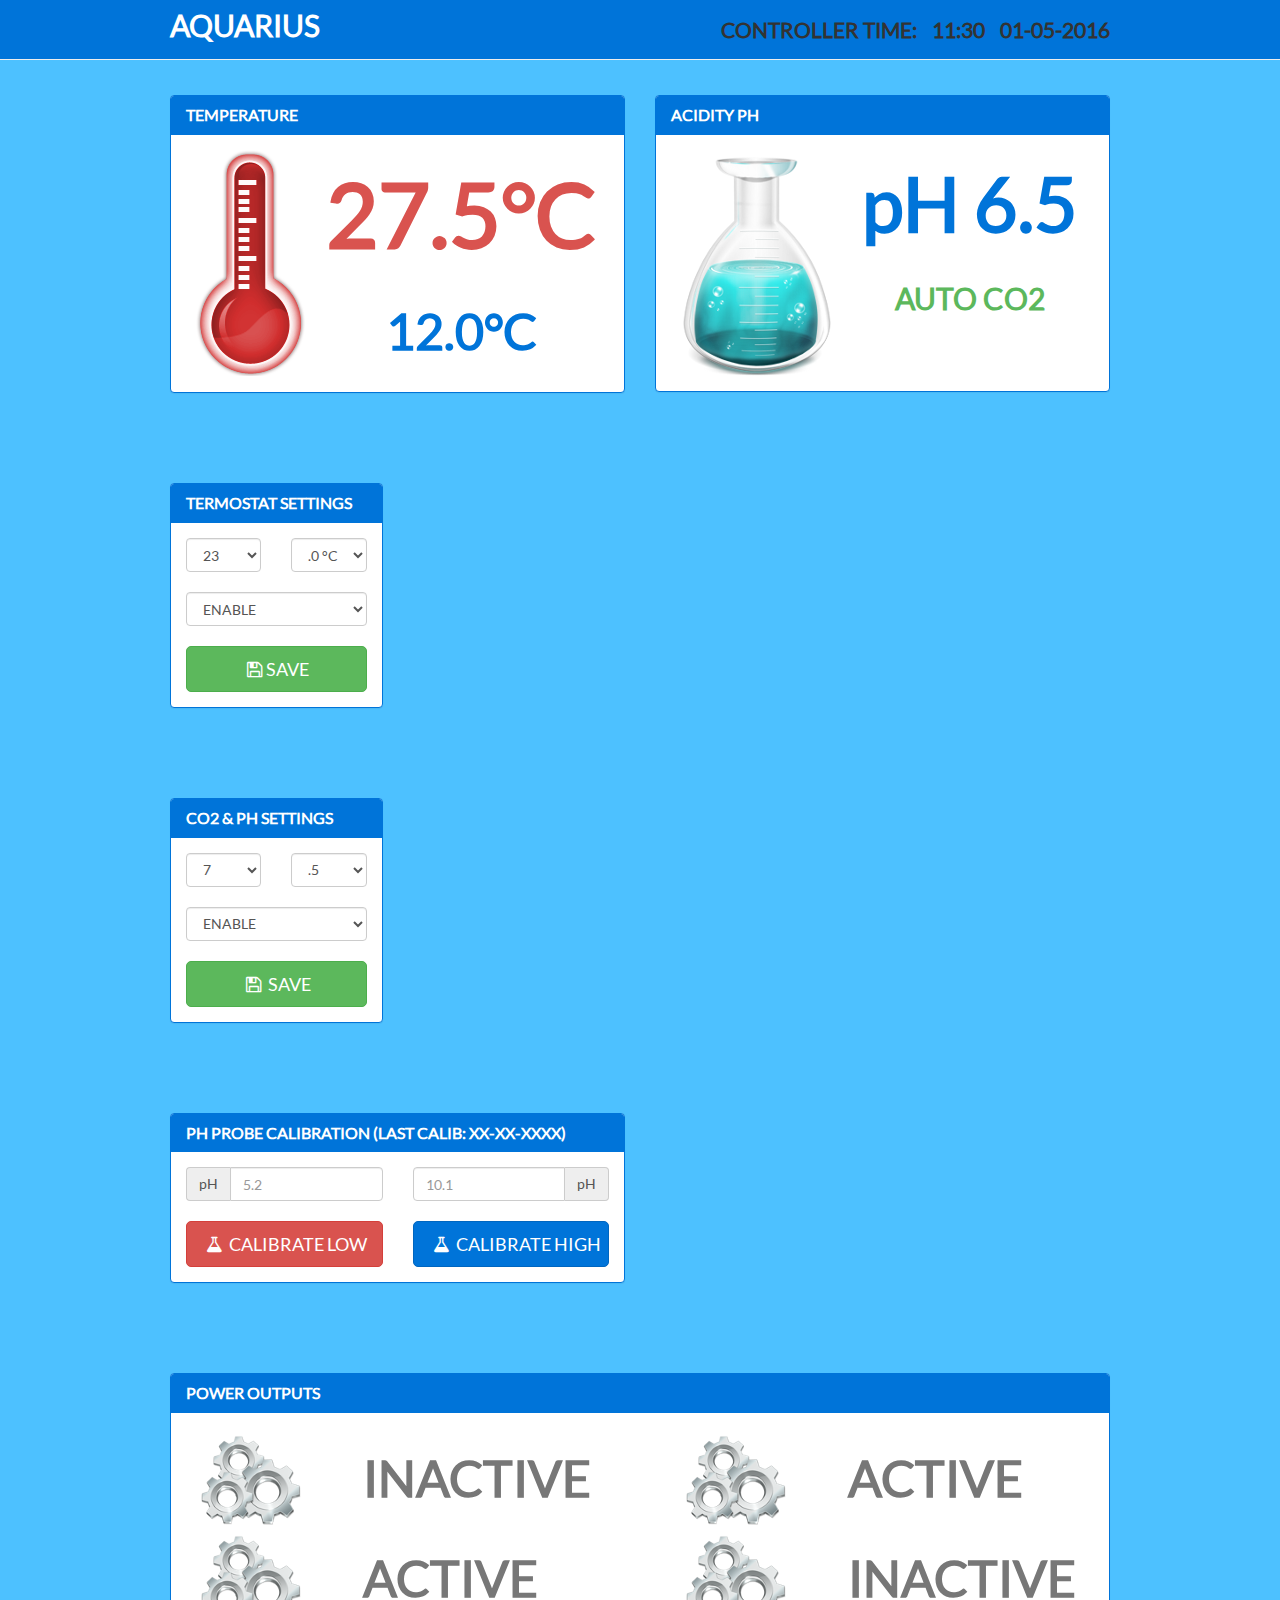
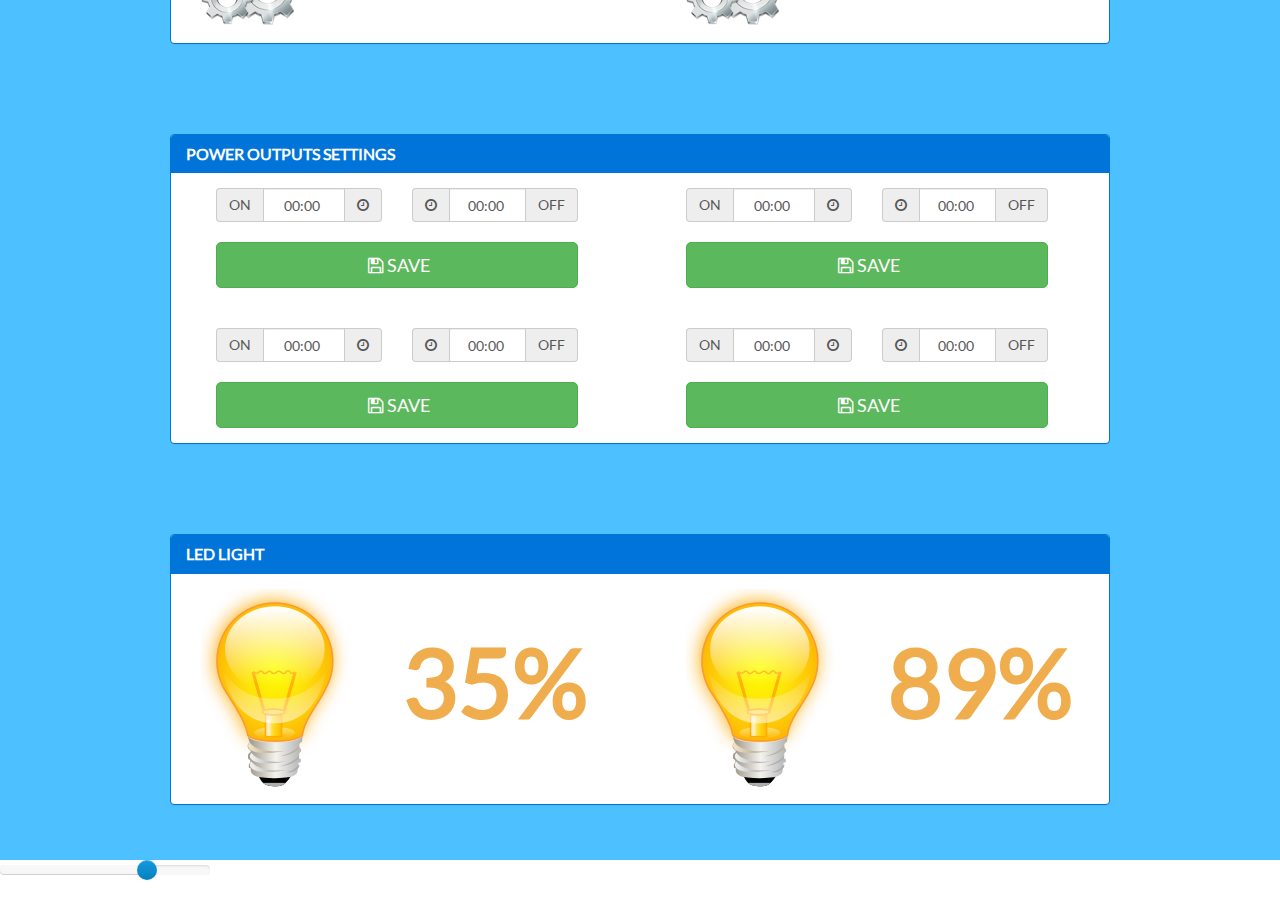
==== commit 13e3820f: "Add simple implementation of post send request" ====
--- a/strona/index.html
+++ b/strona/index.html
@@ -16,7 +16,8 @@
 	
 	
     <link href="style.css" rel="stylesheet" type="text/css">
-  </head><body>
+  </head>
+<body onload="on_page_load()">
     <div class="navbar navbar-default navbar-static-top bg-navibar">
       <div class="container">
         <div class="navbar-header">
@@ -31,10 +32,10 @@
         <div class="collapse navbar-collapse" id="navbar-ex-collapse">
           <ul class="nav navbar-nav navbar-right"></ul>
           <p class="lead navbar-right navbar-text" id="date-tx">
-            <b>01-05-2016</b>
+            <b id="ctl_date">01-05-2016</b>
           </p>
           <p class="lead navbar-right navbar-text" id="hour_tx">
-            <b>11:30</b>
+            <b id="ctl_time">11:30</b>
           </p>
           <p class="lead navbar-right navbar-text">
             <b>CONTROLLER TIME:</b>
@@ -155,7 +156,7 @@
                       <br />
                       <div class="row">
                           <div class="col-md-12">
-                            <button type="submit" class="btn btn-block btn-lg btn-success">
+                            <button type="submit" class="btn btn-block btn-lg btn-success" onclick="send_get_time()">
                             <i class="fa fa-fw fa-md fa-save"></i>SAVE</button>
                           </div>
                       </div>
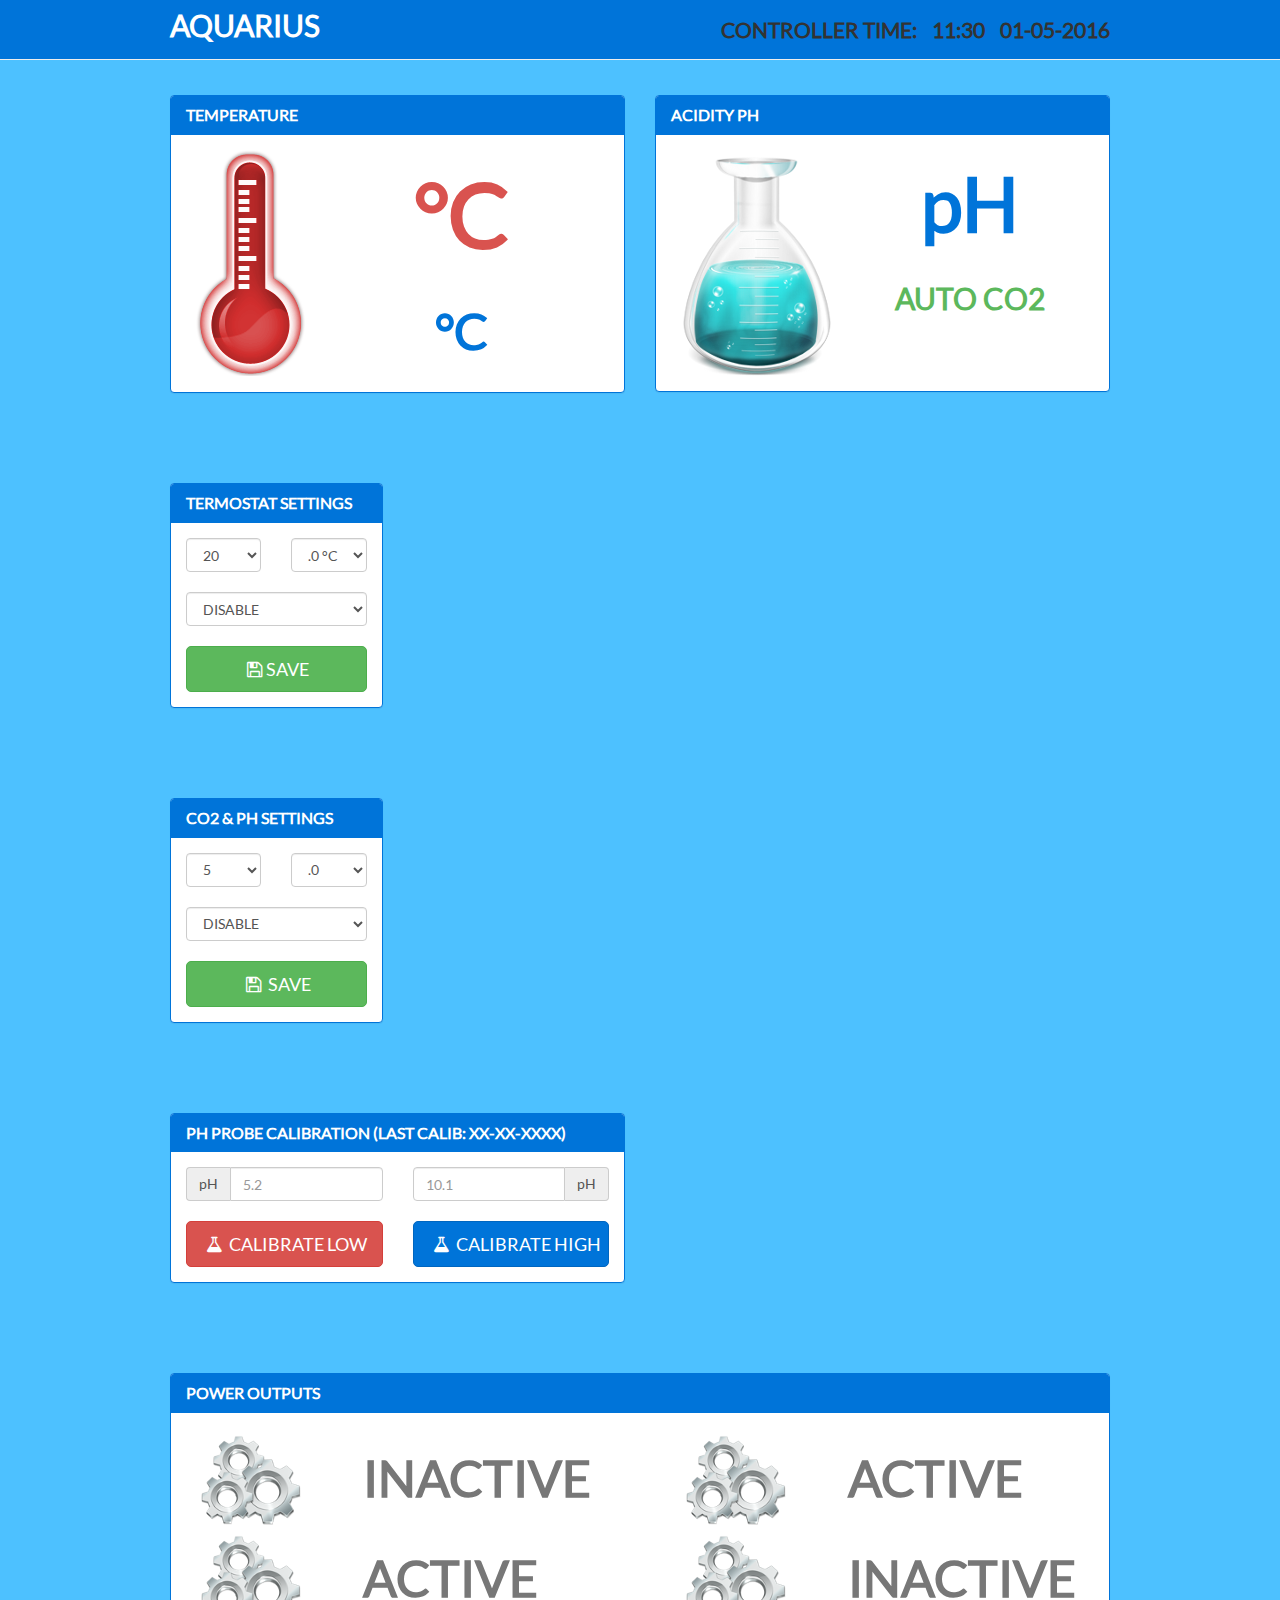
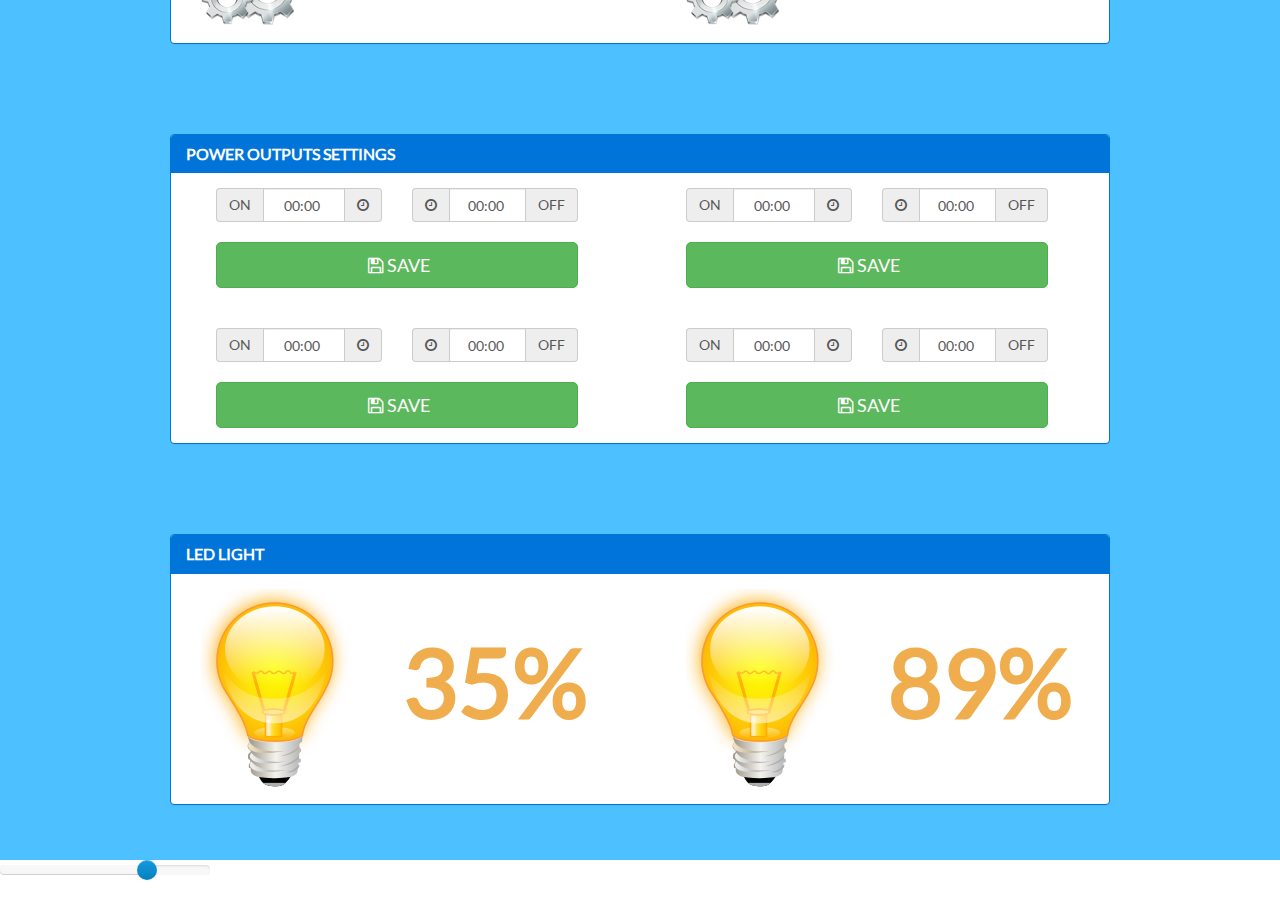
==== commit 520e3bb1: "Add request response functionality" ====
--- a/strona/index.html
+++ b/strona/index.html
@@ -568,13 +568,13 @@
         $('.clockpicker').clockpicker();
       </script>
     
-	  <script type="text/javascript">
-		updateValue("temp", httpGetAsync("?temp", null));
-		updateValue("temp_term", httpGetAsync("?temp_term", null));
-		updateValue("ph", httpGetAsync("?ph", null));
-		settingsTemp("23", 1);
-		settingsPh("7.6", 1);
-	  </script>
+	  <!--<script type="text/javascript">-->
+		<!--updateValue("temp", httpGetAsync("?temp", null));-->
+		<!--updateValue("temp_term", httpGetAsync("?temp_term", null));-->
+		<!--updateValue("ph", httpGetAsync("?ph", null));-->
+		<!--settingsTemp("23", 1);-->
+		<!--settingsPh("7.6", 1);-->
+	  <!--</script>-->
 	
   
 
